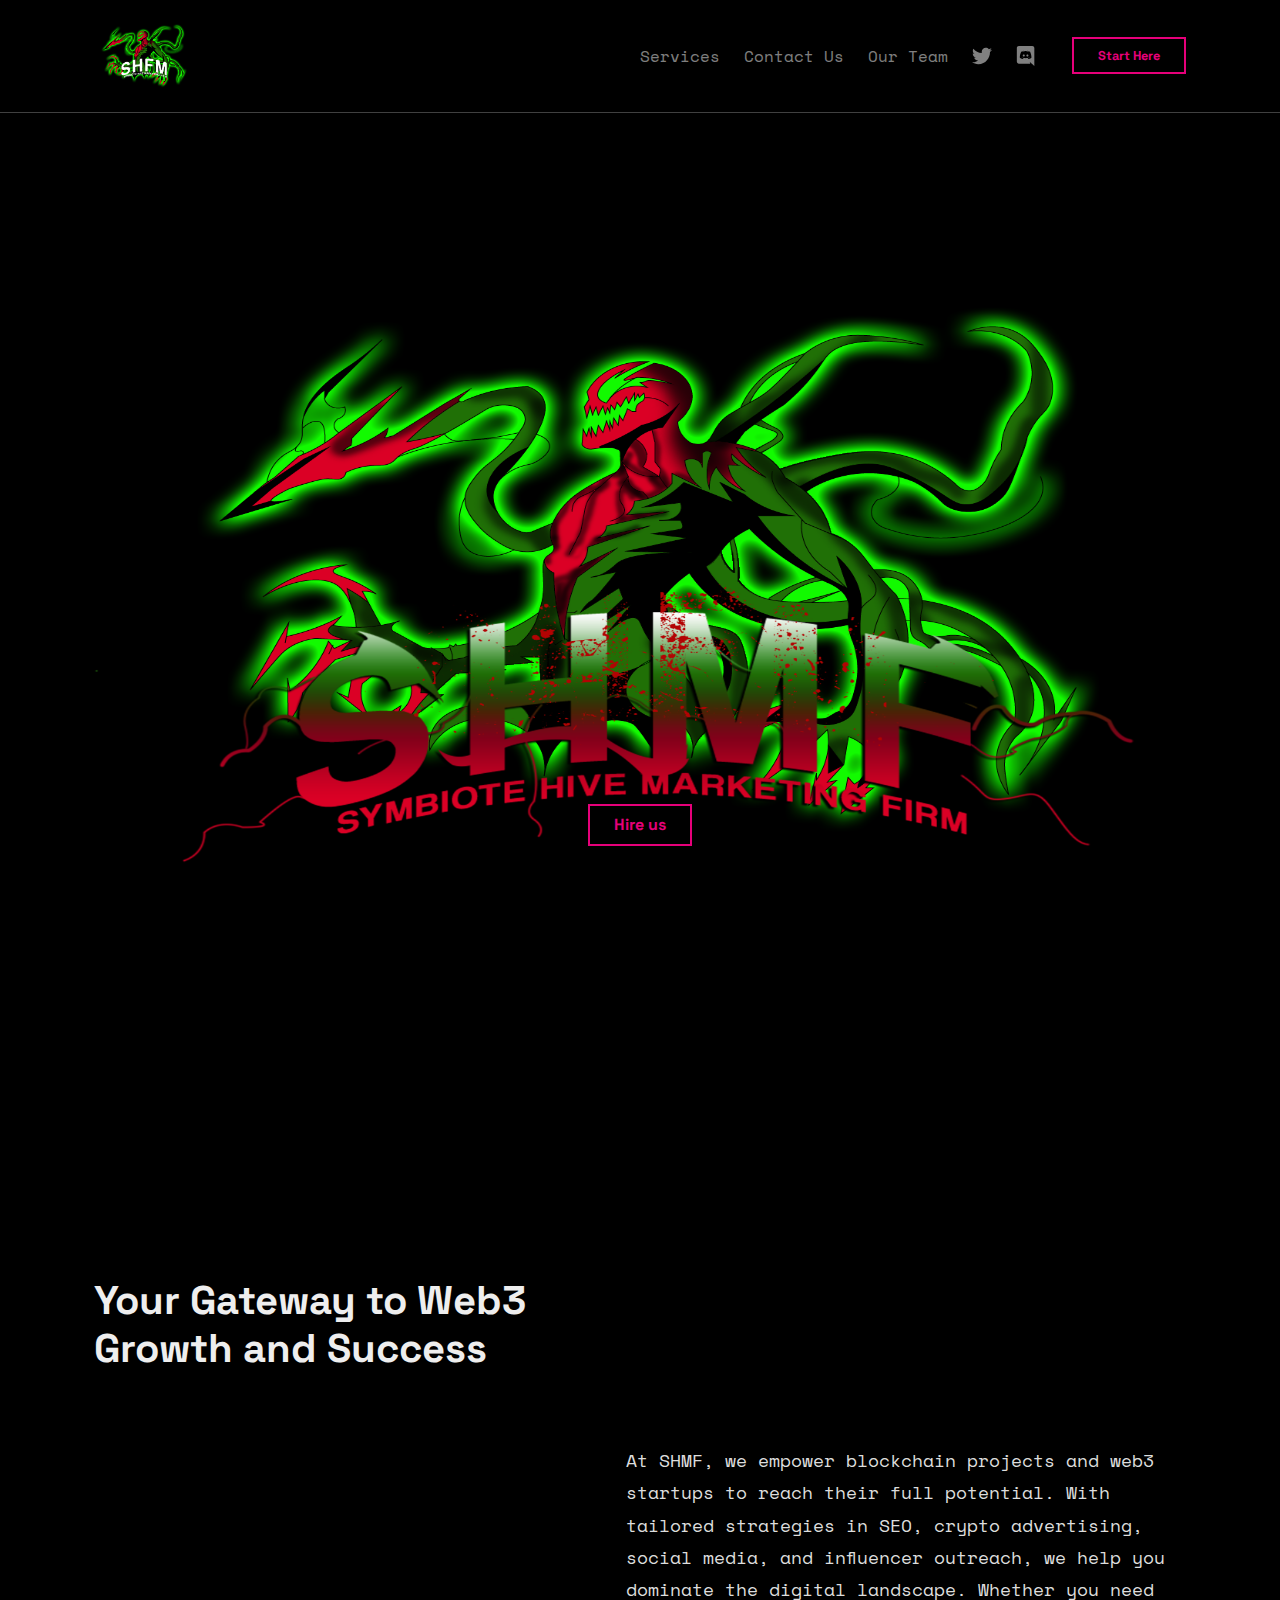
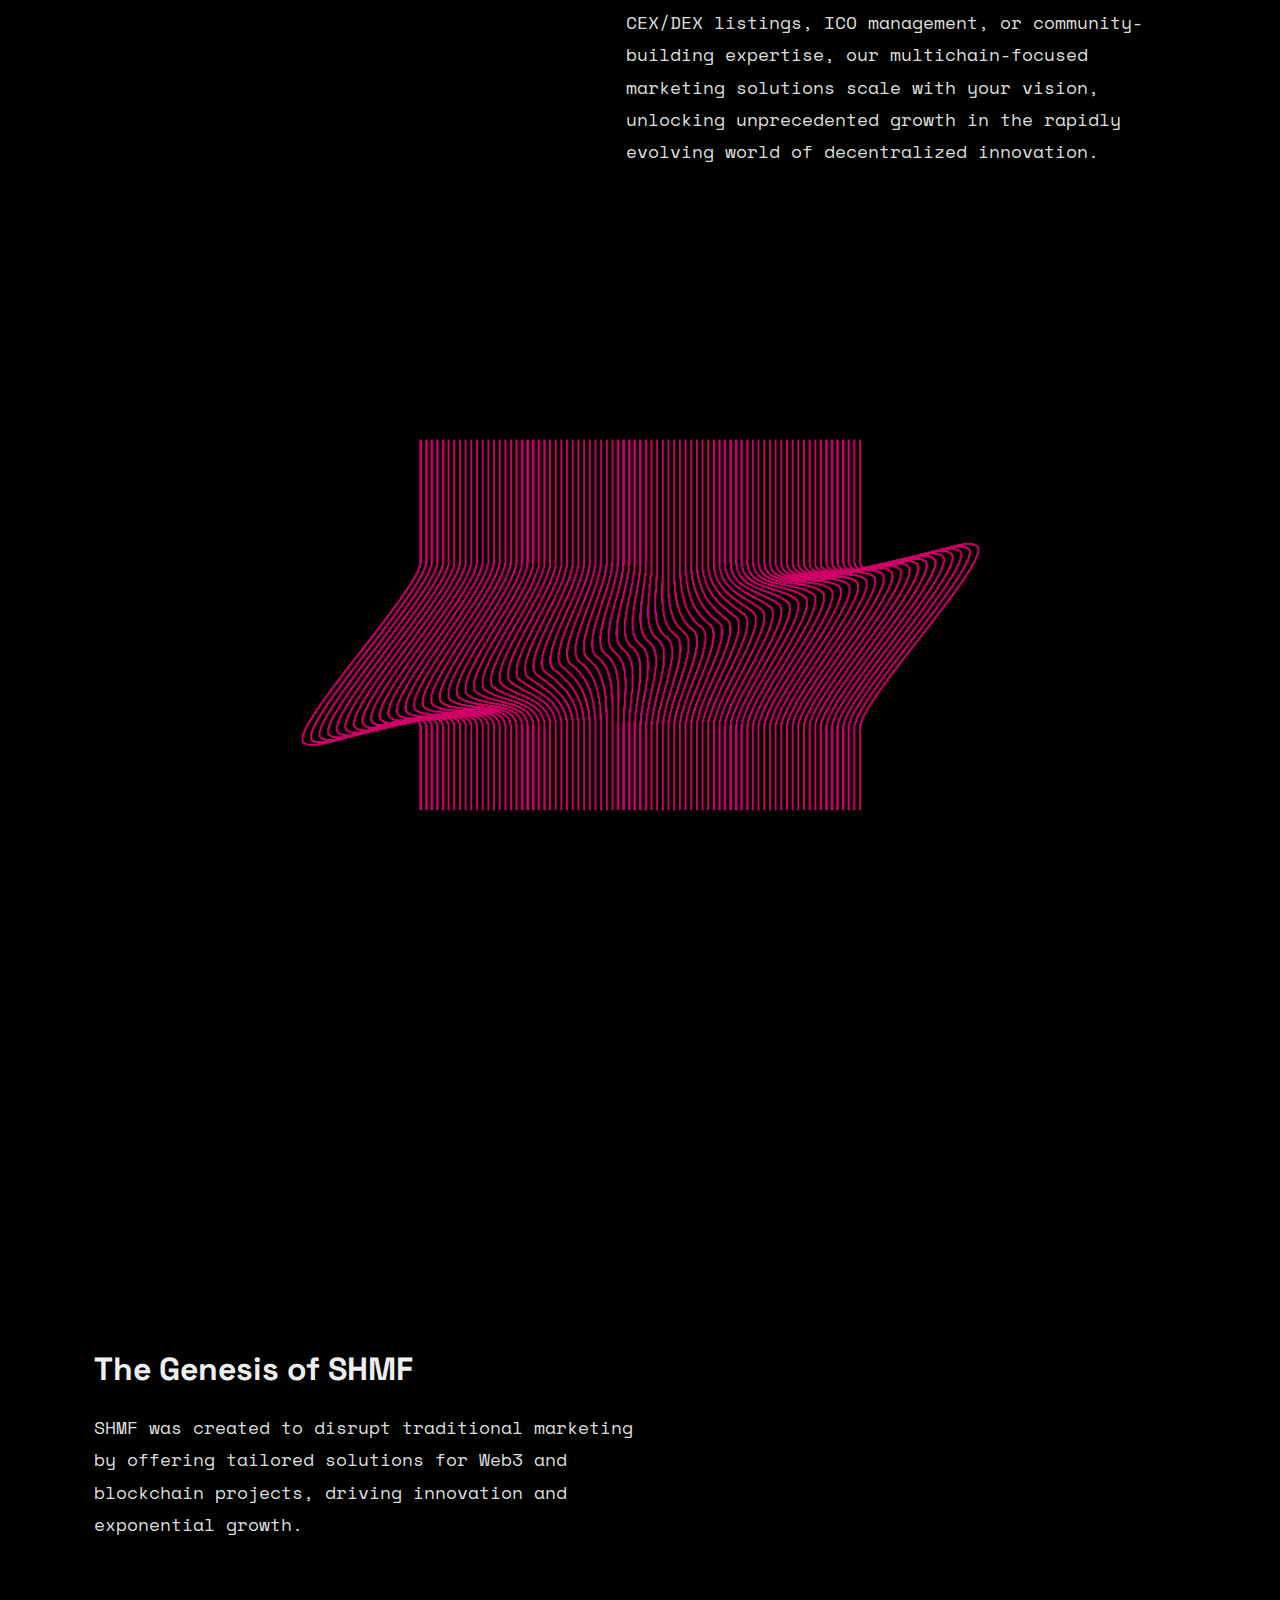
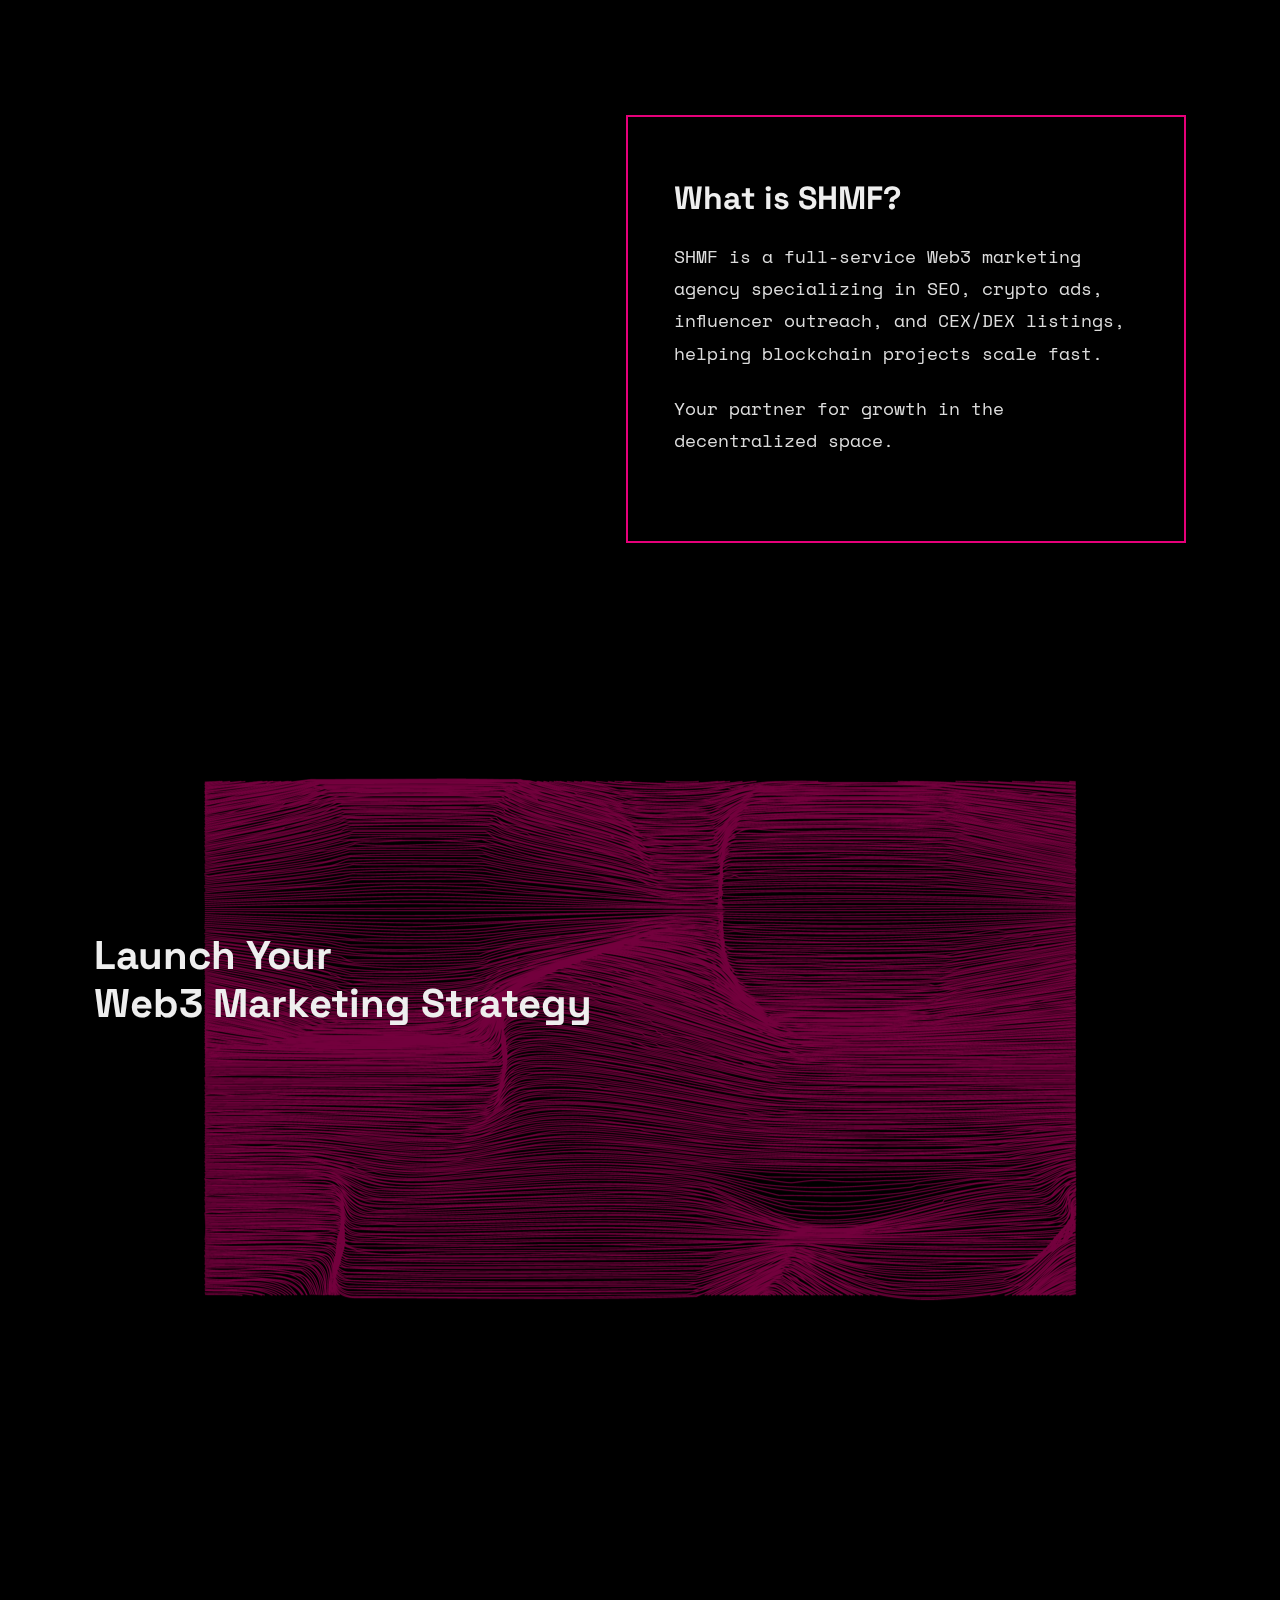
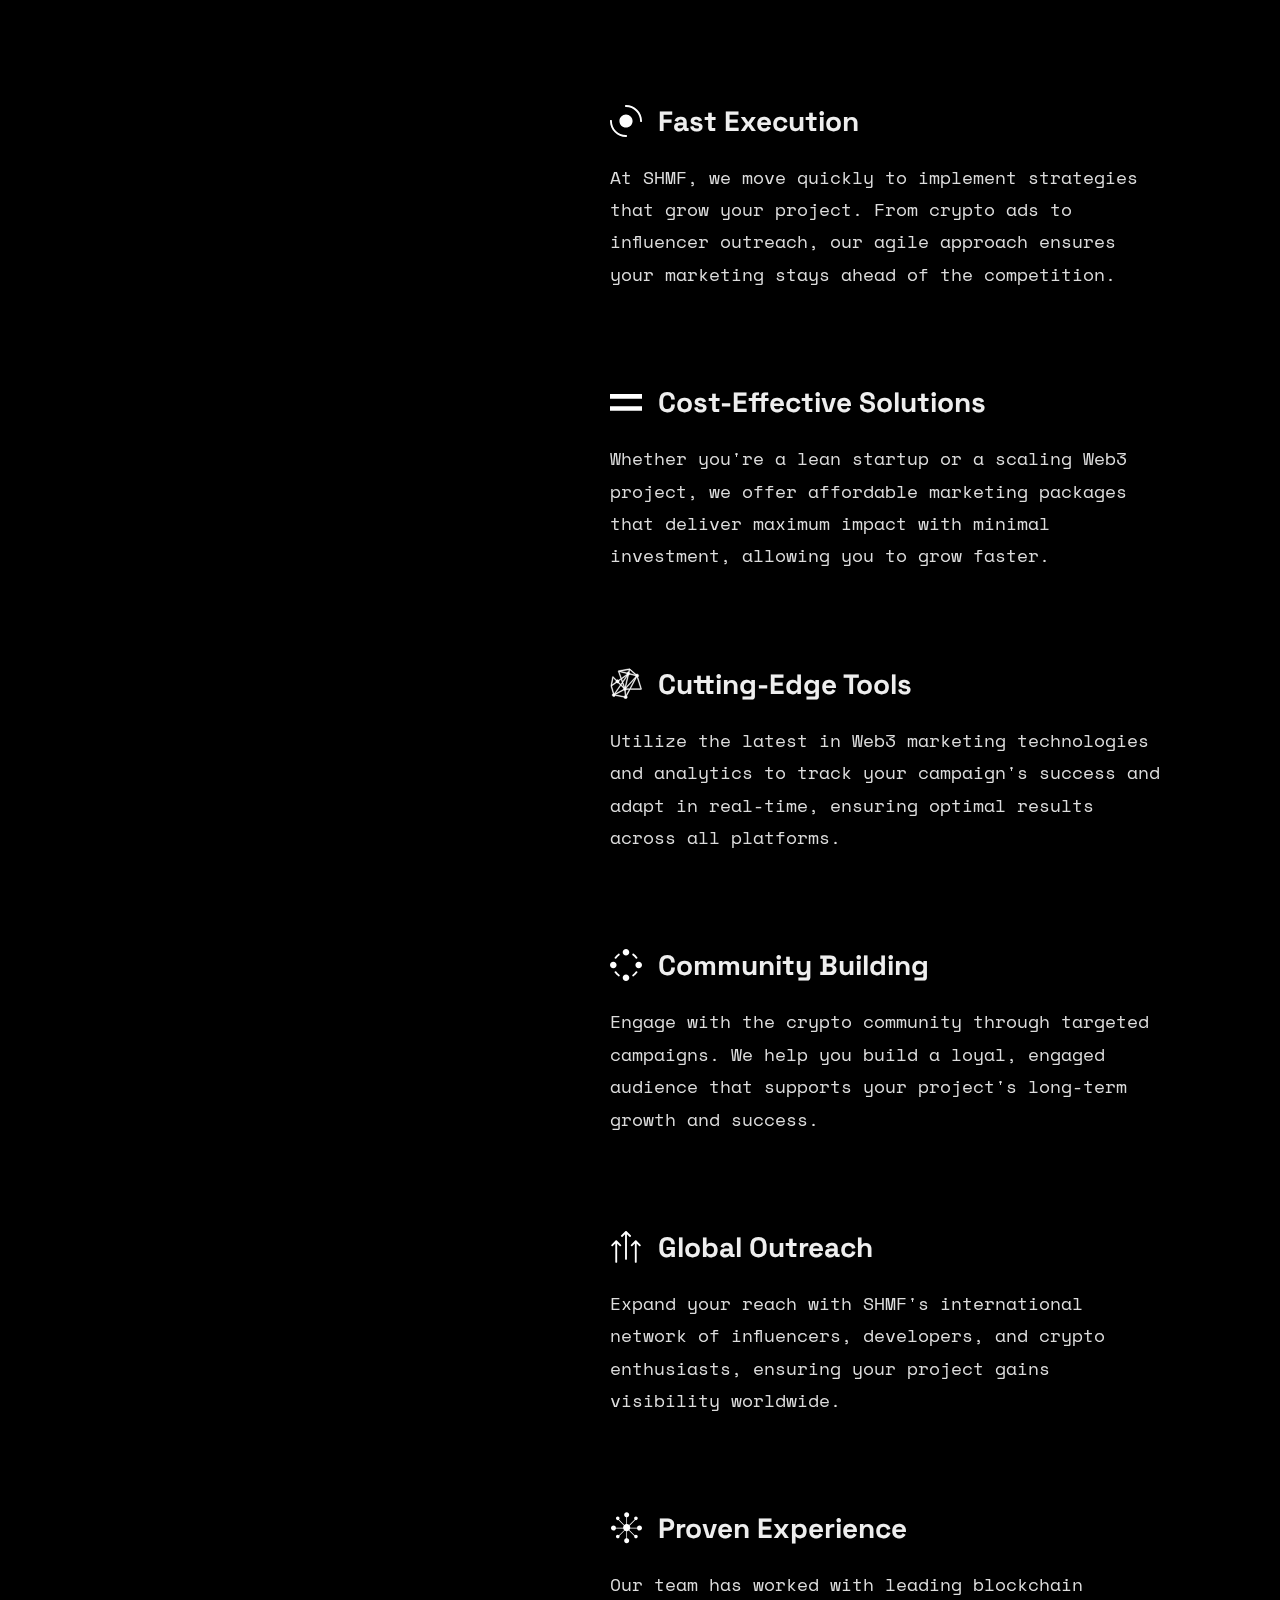
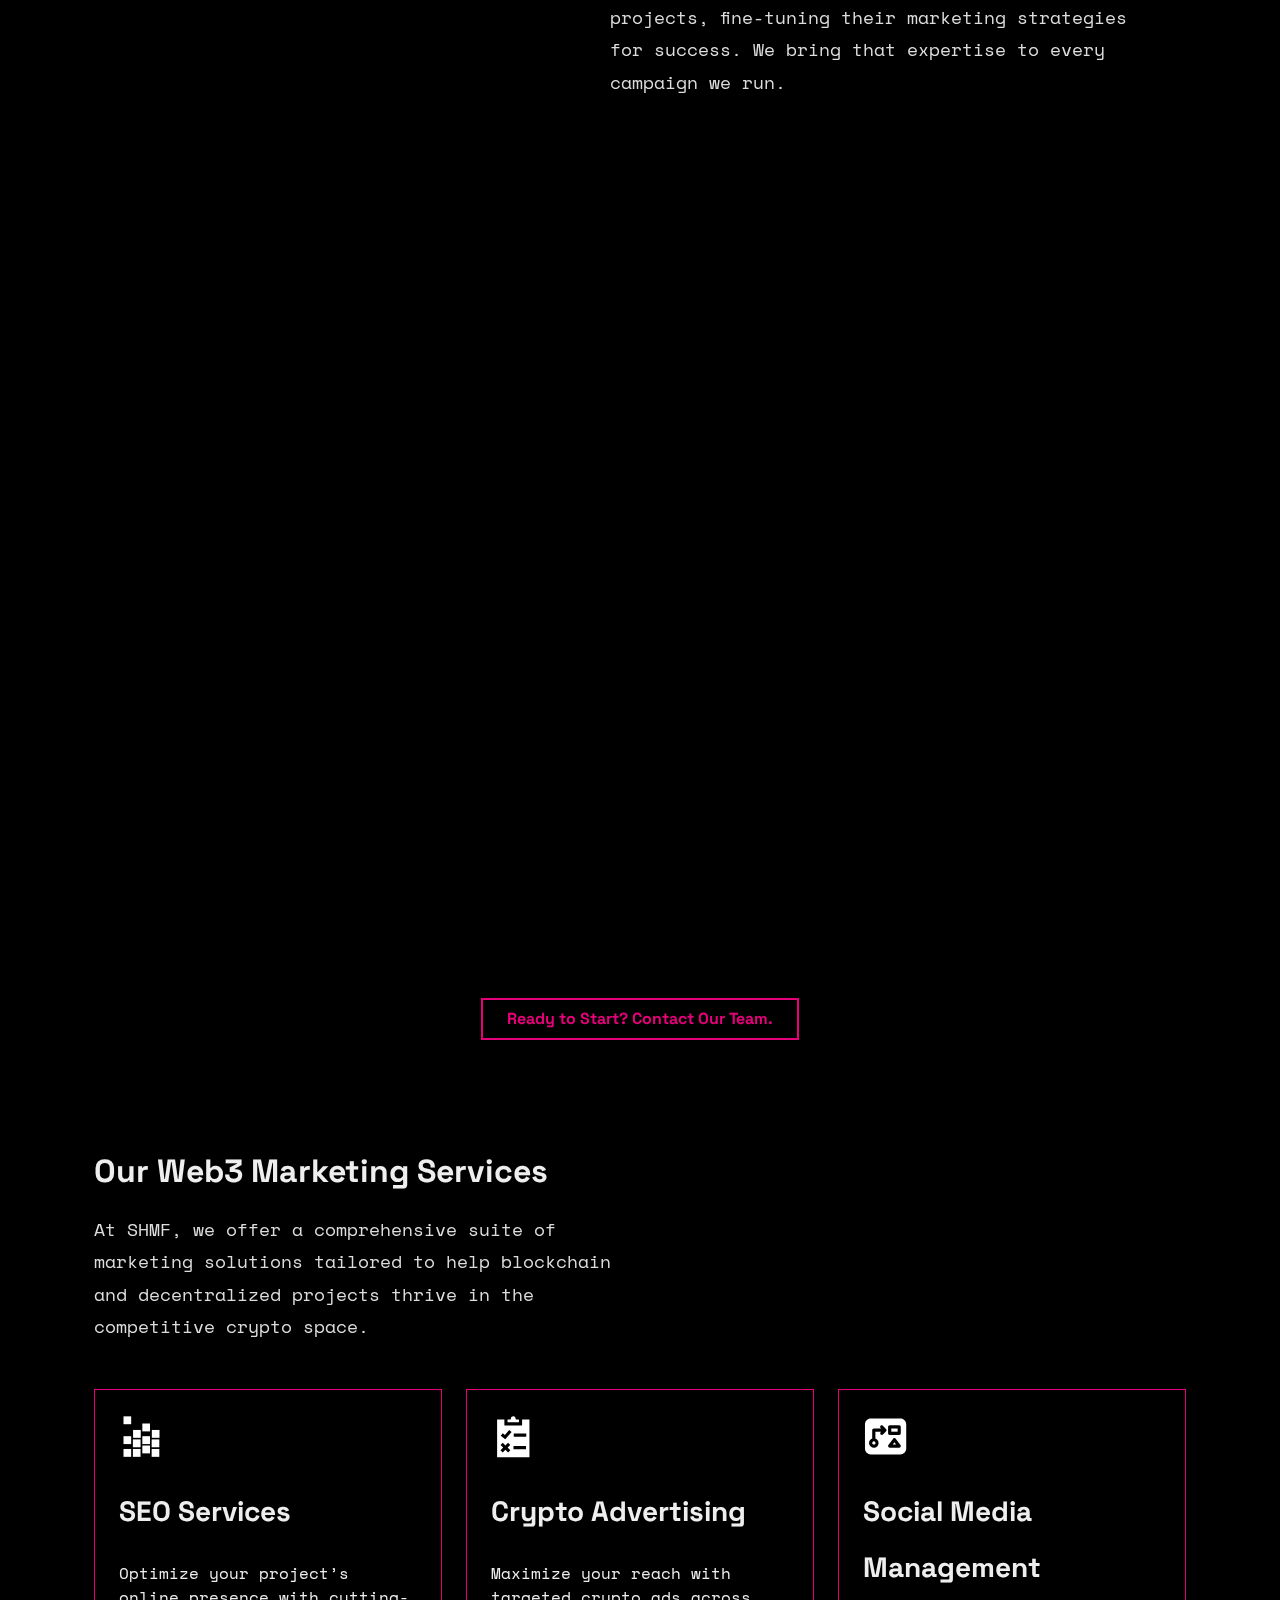
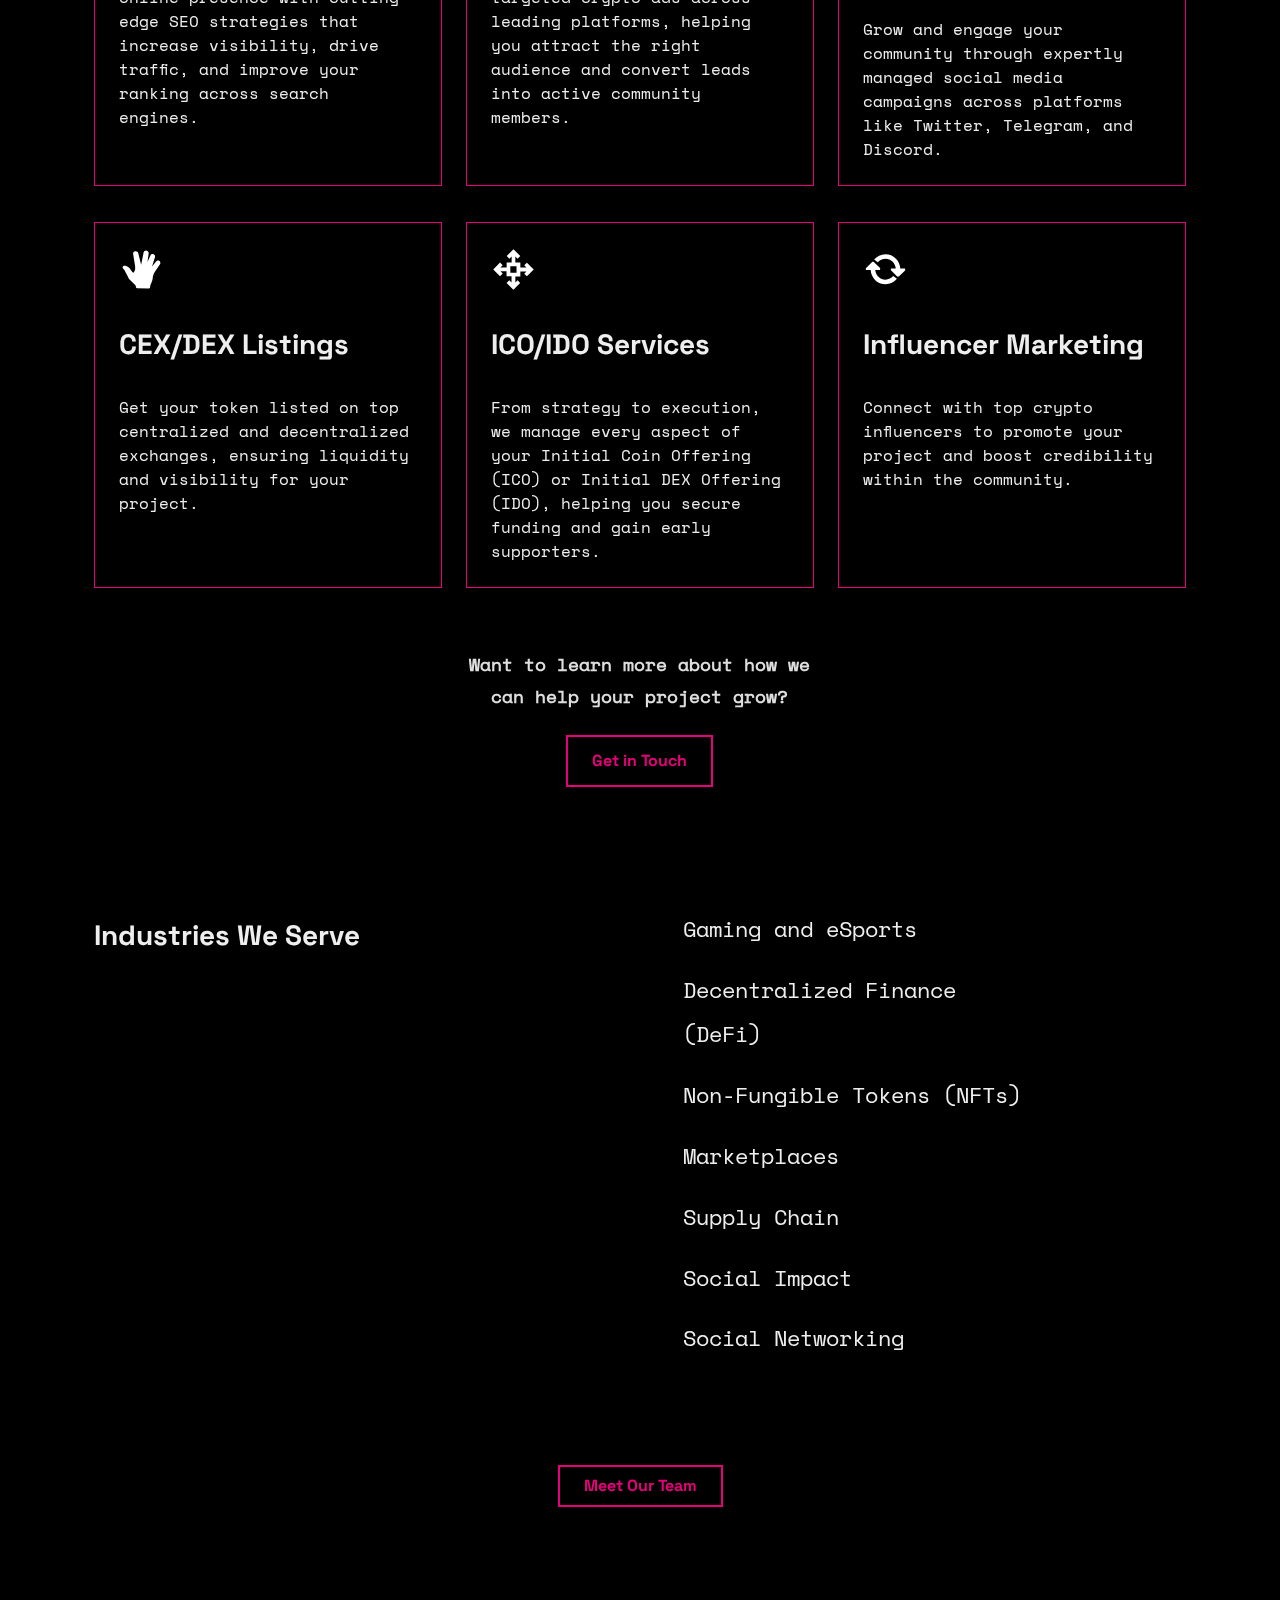
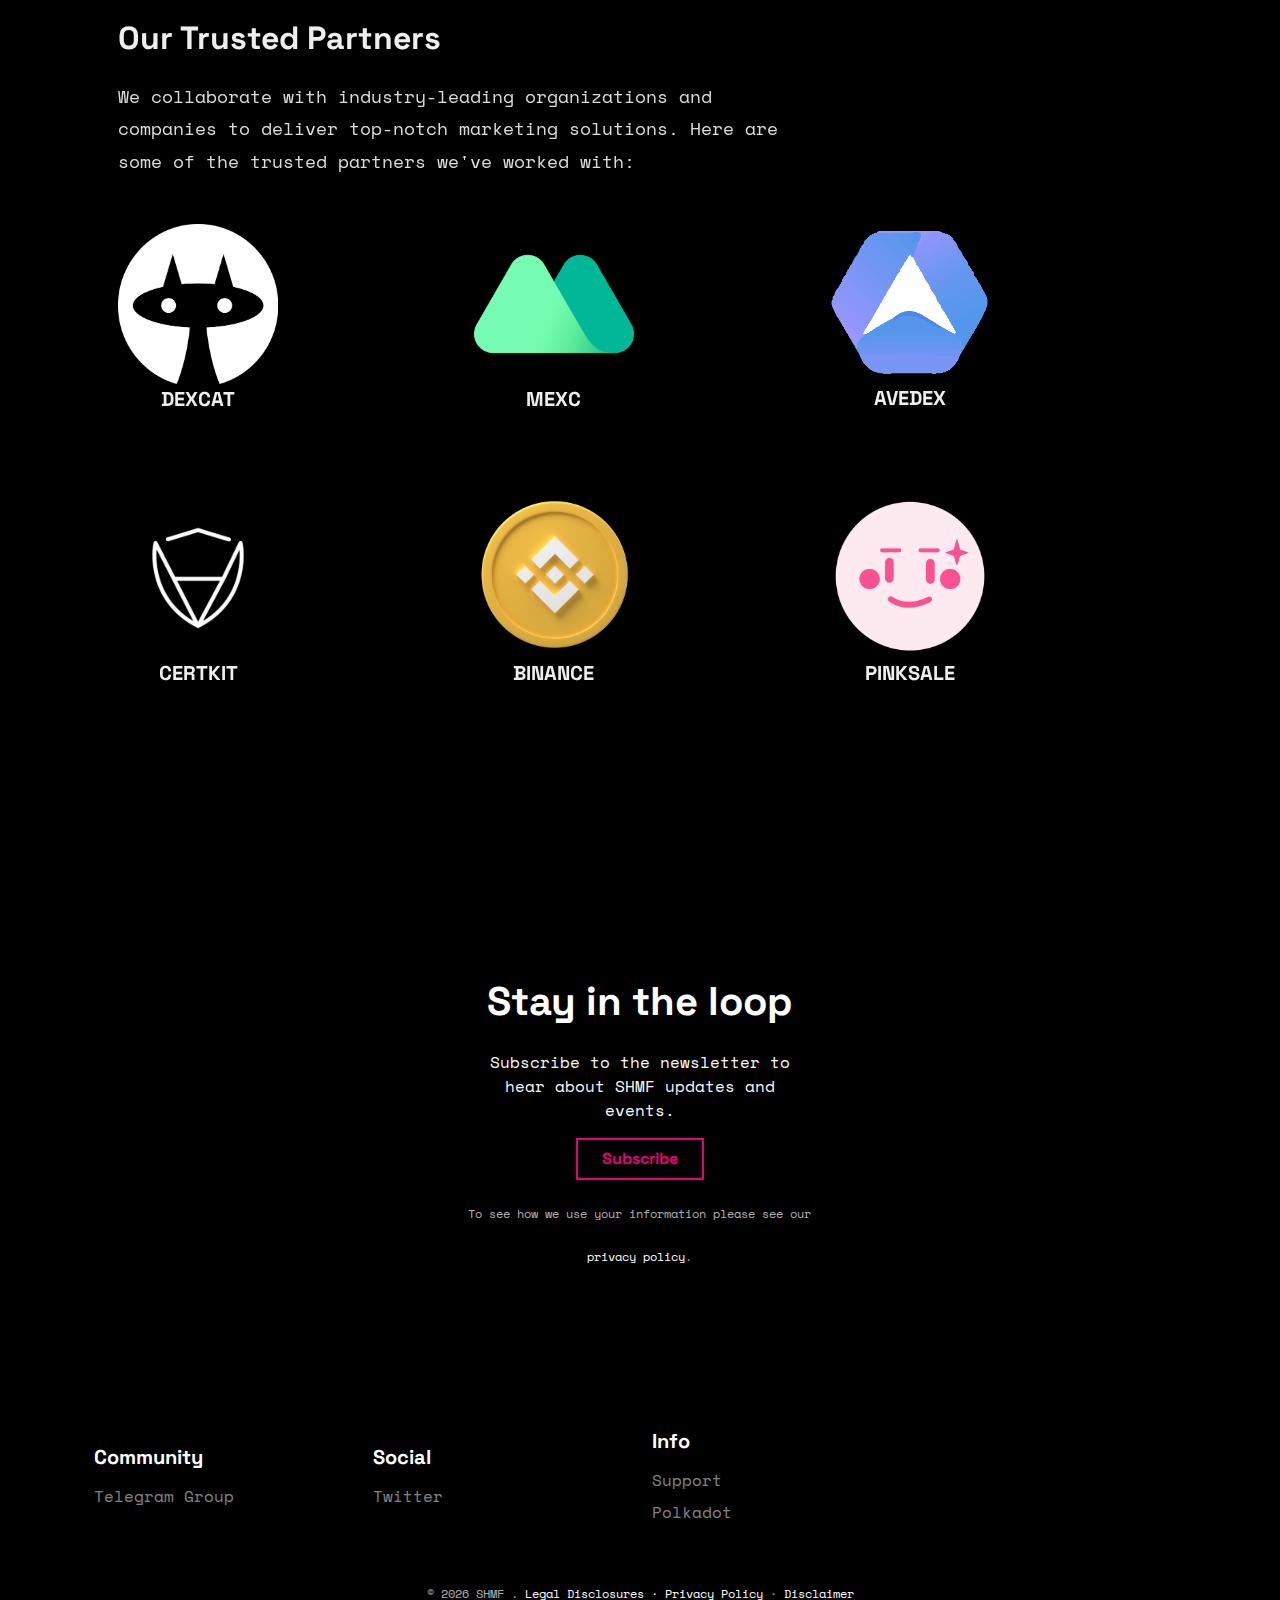
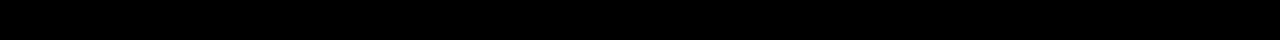
==== index.html @ 331e8a25 "changes 10" ====
<!doctype html>
<html lang="en">
<!-- Mirrored from kusama.network/ by HTTrack Website Copier/3.x [XR&CO'2014], Sun, 13 Oct 2024 06:25:49 GMT -->
<!-- Added by HTTrack -->
<meta http-equiv="content-type" content="text/html;charset=utf-8" /> <!-- /Added by HTTrack -->

<head>
    <meta charset="utf-8">
    <title>SHMF, Symbiote Hive Marketing Firm</title>
    <meta name="viewport" content="width=device-width, initial-scale=1.0">
    <meta name="description" content="SHMF, Symbiote Hive Marketing Firm is a scalable multi-chain network for radical innovation and early stage Polkadot deployments. Expect Chaos. No promises.">
    <meta name="keywords" content="SHMF, Symbiote Hive Marketing Firm" />

    <link href="assets/css/homec3db.css?v=3.0" rel="stylesheet" type="text/css" media="all">

    <link rel="shortcut icon" type="image/ico" href="assets/img/favicon.ico" />

    <!-- Open Graph / Facebook -->
    <meta property="og:type" content="website">
    <meta property="og:url" content="index.html">
    <meta property="og:title" content="SHMF, Symbiote Hive Marketing Firm">
    <meta property="og:description" content="SHMF is a scalable multi-chain network for radical innovation and early stage Polkadot deployments. Expect Chaos. No promises.">
    <meta property="og:image" content="assets/img/og/og_kusama_network.html">

    <!-- Twitter -->
    <meta property="twitter:card" content="summary_large_image">
    <meta property="twitter:url" content="https://x.com/SymBiote_Hive">
    <meta property="twitter:title" content="SHMF, Symbiote Hive Marketing Firm">
    <meta property="twitter:description" content="SHMF is a scalable multi-chain network for radical innovation and early stage Polkadot deployments. Expect Chaos. No promises.">
    <meta property="twitter:image" content="assets/img/og/og_kusama_network.html">

    <!-- prevent framing -->
    <script>
        if (window !== top)
            top.location = window.location;
    </script>

</head>

<body>

    <div class="loader">
        <div class="loading-animation"></div>
    </div>

    <!-- NAVBAR -->
    <div class="navbar-container bg-dark">

        <!-- <div class="header-banner js-header-banner m-0 p-3 bg-primary">
                                                                        <a href="https://www.polkadot.network/development/academy/?utm_source=kusama.network&amp;utm_medium=referral&amp;utm_campaign=pba%204%205&amp;utm_content=notification" target="_blank" rel="noopener noreferrer">
                                                                            <span class="small text-white text-center d-block mb-1">The Polkadot Blockchain Academy is coming to Asia!
                                                                                <span class="text-underline">Find out more</span>
                                                                                👉</span>
                                                                        </a>
                                                                    </div> -->

        <nav class="navbar navbar-expand-lg navbar-dark" data-sticky="top">
            <div class="container">
                <a class="navbar-brand fade-page" href="index.html">
                    <img src="assets/img/logo2.png" alt="SHMF" width="100px" class="">
                </a>
                <button class="navbar-toggler" type="button" data-toggle="collapse" data-target=".navbar-collapse" aria-expanded="false" aria-label="Toggle navigation">
                    <svg class="icon" width="24" height="24" viewbox="0 0 24 24" fill="none" xmlns="http://www.w3.org/2000/svg">
                        <path d="M3 17C3 17.5523 3.44772 18 4 18H20C20.5523 18 21 17.5523 21 17V17C21 16.4477 20.5523 16 20 16H4C3.44772 16 3 16.4477 3 17V17ZM3 12C3 12.5523 3.44772 13 4 13H20C20.5523 13 21 12.5523 21 12V12C21 11.4477 20.5523 11 20 11H4C3.44772 11 3 11.4477 3 12V12ZM4 6C3.44772 6 3 6.44772 3 7V7C3 7.55228 3.44772 8 4 8H20C20.5523 8 21 7.55228 21 7V7C21 6.44772 20.5523 6 20 6H4Z" fill="#212529" />
                    </svg>
                </button>
                <div class="collapse navbar-collapse justify-content-end">
                    <div class="py-2 py-lg-0">
                        <ul class="navbar-nav">
                            <li class="nav-item">
                                <a href="#services" class="nav-link" rel="noopener">Services</a>
                            </li>
                            <li class="nav-item">
                                <a href="https://t.me/Symbiote_hive_marketing_firm" target="_blank" class="nav-link" rel="noopener">Contact Us</a>
                            </li>
                            <li class="nav-item">
                                <a href="parachains/index.html" class="nav-link" rel="nofollow noopener noreferrer">Our Team</a>
                            </li>
                            <li class="nav-item nav-item--social">
                                <a href="https://x.com/SymBiote_Hive" target="_blank" rel="nofollow noopener noreferrer" class="nav-link">
                                    <svg xmlns="http://www.w3.org/2000/svg" role="img" viewbox="0 0 24 24" class="icon undefined" xmlns:xlink="http://www.w3.org/1999/xlink">
                                        <title>Twitter icon
                                        </title>
                                        <path d="M23.954 4.569c-.885.389-1.83.654-2.825.775 1.014-.611 1.794-1.574 2.163-2.723-.951.555-2.005.959-3.127 1.184-.896-.959-2.173-1.559-3.591-1.559-2.717 0-4.92 2.203-4.92 4.917 0 .39.045.765.127 1.124C7.691 8.094 4.066 6.13 1.64 3.161c-.427.722-.666 1.561-.666 2.475 0 1.71.87 3.213 2.188 4.096-.807-.026-1.566-.248-2.228-.616v.061c0 2.385 1.693 4.374 3.946 4.827-.413.111-.849.171-1.296.171-.314 0-.615-.03-.916-.086.631 1.953 2.445 3.377 4.604 3.417-1.68 1.319-3.809 2.105-6.102 2.105-.39 0-.779-.023-1.17-.067 2.189 1.394 4.768 2.209 7.557 2.209 9.054 0 13.999-7.496 13.999-13.986 0-.209 0-.42-.015-.63.961-.689 1.8-1.56 2.46-2.548l-.047-.02z"></path>
                                    </svg>
                                </a>
                            </li>
                            <li class="nav-item nav-item--social">
                                <a href="" target="_blank" rel="nofollow noopener noreferrer" class="nav-link">
                                    <svg width="24" height="24" viewbox="0 0 24 24" xmlns="http://www.w3.org/2000/svg" class="icon undefined">
                                        <path d="M19.54 0c1.356 0 2.46 1.104 2.46 2.472v21.528l-2.58-2.28-1.452-1.344-1.536-1.428.636 2.22h-13.608c-1.356 0-2.46-1.104-2.46-2.472v-16.224c0-1.368 1.104-2.472 2.46-2.472h16.08zm-4.632 15.672c2.652-.084 3.672-1.824 3.672-1.824 0-3.864-1.728-6.996-1.728-6.996-1.728-1.296-3.372-1.26-3.372-1.26l-.168.192c2.04.624 2.988 1.524 2.988 1.524-1.248-.684-2.472-1.02-3.612-1.152-.864-.096-1.692-.072-2.424.024l-.204.024c-.42.036-1.44.192-2.724.756-.444.204-.708.348-.708.348s.996-.948 3.156-1.572l-.12-.144s-1.644-.036-3.372 1.26c0 0-1.728 3.132-1.728 6.996 0 0 1.008 1.74 3.66 1.824 0 0 .444-.54.804-.996-1.524-.456-2.1-1.416-2.1-1.416l.336.204.048.036.047.027.014.006.047.027c.3.168.6.3.876.408.492.192 1.08.384 1.764.516.9.168 1.956.228 3.108.012.564-.096 1.14-.264 1.74-.516.42-.156.888-.384 1.38-.708 0 0-.6.984-2.172 1.428.36.456.792.972.792.972zm-5.58-5.604c-.684 0-1.224.6-1.224 1.332 0 .732.552 1.332 1.224 1.332.684 0 1.224-.6 1.224-1.332.012-.732-.54-1.332-1.224-1.332zm4.38 0c-.684 0-1.224.6-1.224 1.332 0 .732.552 1.332 1.224 1.332.684 0 1.224-.6 1.224-1.332 0-.732-.54-1.332-1.224-1.332z" />
                                    </svg>
                                </a>
                            </li>
                            </a>
                            </li>
                        </ul>
                    </div>
                    <a href="https://t.me/Symbiote_hive_marketing_firm" target="_blank" rel="nofollow noopener noreferrer" class="btn btn-outline-primary ml-lg-3">Start Here</a>
                </div>
            </div>
        </nav>
</body>

</html>
</nav>
</div><!-- MAIN CONTENT -->
<section class="bg-darkpd-0" id="home">
    <!-- HERO -->
    <section class="hero" id="hero-scene">
        <section class="move pd-0">
            <div class=" container">
                <section class="treatment pd-0">
                    <img src="assets/img/logo1.png" alt="Image" />
                    <div class="typed-text-wrap">
                        <span class="typed-text typed-text-hero d-block">
                            <!-- PARACHAINS ARE HERE -->
                        </span>
                        <a href="https://t.me/Symbiote_hive_marketing_firm" target="_blank" th:style="${=='conditional'?'true':'false'}" class="hero-cta btn btn-outline-primary" style="margin-right: 0;">
                            Hire us
                        </a>
                    </div>
                </section>
            </div>
        </section>
    </section>
    <section class="pd-0 o-hidden">
        <!-- CONTENT CONTAINER -->
        <section class="content bg-dark pd-0">
            <div class="container">

                <!-- INTRO -->
                <section class="intro pd-section">
                    <div class="wrap">
                        <div class="wrap-left">
                            <h2 class="h1 large">Your Gateway to Web3 Growth and Success</h2>
                        </div>
                    </div>
                    <div class="wrap">
                        <div class="wrap-right">
                            <p>
                                At SHMF, we empower blockchain projects and web3 startups to reach their full potential.
                                With tailored strategies in SEO, crypto advertising, social media, and influencer outreach,
                                we help you dominate the digital landscape. Whether you need CEX/DEX listings, ICO management,
                                or community-building expertise, our multichain-focused marketing solutions scale with your vision,
                                unlocking unprecedented growth in the rapidly evolving world of decentralized innovation.
                            </p>
                        </div>
                    </div>
                </section>

                <section class="box-graphic parallax">
                    <section class="">
                        <img src="assets/img/parachains/KUSAMA-GIFS_3.gif" alt="Kusama Network" />
                    </section>
                </section>


                <section class="genesis">
                    <div class="wrap">
                        <div class="wrap-left">
                            <h2>The Genesis of SHMF</h2>
                            <p>SHMF was created to disrupt traditional marketing by offering tailored solutions for Web3 and blockchain projects, driving innovation and exponential growth.</p>
                        </div>
                    </div>
                </section>

                <section class="what-is-kusama parallax">
                    <div class="wrap move">
                        <div class="wrap-right box-outlines">
                            <h2>What is SHMF?</h2>
                            <p class="mb-4">
                                SHMF is a full-service Web3 marketing agency specializing in SEO, crypto ads, influencer outreach, and CEX/DEX listings, helping blockchain projects scale fast.
                            </p>
                            <p>
                                Your partner for growth in the decentralized space.
                            </p>
                        </div>
                    </div>
                </section>


                <section class="launch-your-blockchain">
                    <div class="section-hero sticky parallax">
                        <div class="bg-img move">
                            <img src="assets/img/mesh_graph_1.png" alt="Launch your custom blockchain" />
                        </div>
                        <h2 class="h1 large">
                            Launch Your<br />Web3 Marketing Strategy
                        </h2>
                    </div>

                    <div class="features wrap">
                        <div class="wrap-right">
                            <div class="feature">

                                <h3>
                                    <div class="icon fast"></div>
                                    Fast Execution
                                </h3>
                                <p>
                                    At SHMF, we move quickly to implement strategies that grow your project. From crypto ads to influencer outreach, our agile approach ensures your marketing stays ahead of the competition.
                                </p>
                            </div>
                            <div class="feature">

                                <h3>
                                    <div class="icon equals"></div>
                                    Cost-Effective Solutions
                                </h3>
                                <p>
                                    Whether you're a lean startup or a scaling Web3 project, we offer affordable marketing packages that deliver maximum impact with minimal investment, allowing you to grow faster.
                                </p>
                            </div>
                            <div class="feature">

                                <h3>
                                    <div class="icon technology"></div>
                                    Cutting-Edge Tools
                                </h3>
                                <p>
                                    Utilize the latest in Web3 marketing technologies and analytics to track your campaign's success and adapt in real-time, ensuring optimal results across all platforms.
                                </p>
                            </div>

                            <div class="feature">

                                <h3>
                                    <div class="icon life-saver"></div>
                                    Community Building
                                </h3>
                                <p>
                                    Engage with the crypto community through targeted campaigns. We help you build a loyal, engaged audience that supports your project's long-term growth and success.
                                </p>
                            </div>

                            <div class="feature">

                                <h3>
                                    <div class="icon arrow-group"></div>Global Outreach
                                </h3>
                                <p>
                                    Expand your reach with SHMF's international network of influencers, developers, and crypto enthusiasts, ensuring your project gains visibility worldwide.
                                </p>
                            </div>

                            <div class="feature">

                                <h3>
                                    <div class="icon node"></div>Proven Experience
                                </h3>
                                <p>
                                    Our team has worked with leading blockchain projects, fine-tuning their marketing strategies for success. We bring that expertise to every campaign we run.
                                </p>
                            </div>

                        </div>
                    </div>
                </section>


                <section class="ready-to-start">
                    <a href="https://t.me/Symbiote_hive_marketing_firm" target="_blank" rel="nofollow noopener noreferrer" class="btn btn-outline-primary btn-blank">
                        Ready to Start? Contact Our Team.</a>
                </section>


                <section class="wrap wrap__bottom" id="services">
                    <div class="container p-0">
                        <div class="row mb-3">
                            <div class="col-12 col-lg-6">
                                <h2>Our Web3 Marketing Services</h2>
                                <p>At SHMF, we offer a comprehensive suite of marketing solutions tailored to help blockchain and decentralized projects thrive in the competitive crypto space.</p>
                            </div>
                        </div>
                        <div class="row">
                            <div class="col-12 col-md-6 col-lg-4 mb-4">
                                <div class="border border-primary px-3 pt-3 pb-3 h-100">
                                    <div class="mb-3">
                                        <img class="icon icon-lg" src="assets/img/frame/Frame-1.svg" alt="SEO Services Icon" />
                                    </div>
                                    <h3>SEO Services</h3>
                                    Optimize your project’s online presence with cutting-edge SEO strategies that increase visibility, drive traffic, and improve your ranking across search engines.
                                </div>
                            </div>
                            <div class="col-12 col-md-6 col-lg-4 mb-4">
                                <div class="border border-primary px-3 pt-3 pb-3 h-100">
                                    <div class="mb-3">
                                        <img class="icon icon-lg" src="assets/img/frame/Frame-2.svg" alt="Crypto Ads Icon" />
                                    </div>
                                    <h3>Crypto Advertising</h3>
                                    Maximize your reach with targeted crypto ads across leading platforms, helping you attract the right audience and convert leads into active community members.
                                </div>
                            </div>
                            <div class="col-12 col-md-6 col-lg-4 mb-4">
                                <div class="border border-primary px-3 pt-3 pb-3 h-100">
                                    <div class="mb-3">
                                        <img class="icon icon-lg" src="assets/img/frame/Frame-3.svg" alt="Social Media Management Icon" />
                                    </div>
                                    <h3>Social Media Management</h3>
                                    Grow and engage your community through expertly managed social media campaigns across platforms like Twitter, Telegram, and Discord.
                                </div>
                            </div>
                            <div class="col-12 col-md-6 col-lg-4 mb-4">
                                <div class="border border-primary px-3 pt-3 pb-3 h-100">
                                    <div class="mb-3">
                                        <img class="icon icon-lg" src="assets/img/frame/Frame-4.svg" alt="CEX/DEX Listing Icon" />
                                    </div>
                                    <h3>CEX/DEX Listings</h3>
                                    Get your token listed on top centralized and decentralized exchanges, ensuring liquidity and visibility for your project.
                                </div>
                            </div>
                            <div class="col-12 col-md-6 col-lg-4 mb-4">
                                <div class="border border-primary px-3 pt-3 pb-3 h-100">
                                    <div class="mb-3">
                                        <img class="icon icon-lg" src="assets/img/frame/Frame-5.svg" alt="ICO/IDO Services Icon" />
                                    </div>
                                    <h3>ICO/IDO Services</h3>
                                    From strategy to execution, we manage every aspect of your Initial Coin Offering (ICO) or Initial DEX Offering (IDO), helping you secure funding and gain early supporters.
                                </div>
                            </div>
                            <div class="col-12 col-md-6 col-lg-4 mb-4">
                                <div class="border border-primary px-3 pt-3 pb-3 h-100">
                                    <div class="mb-3">
                                        <img class="icon icon-lg" src="assets/img/frame/Frame-6.svg" alt="Influencer Marketing Icon" />
                                    </div>
                                    <h3>Influencer Marketing</h3>
                                    Connect with top crypto influencers to promote your project and boost credibility within the community.
                                </div>
                            </div>
                        </div>
                        <div class="row justify-content-center mt-3">
                            <div class="col-12 col-sm-12 col-lg-4 mt-3 mt-lg-0 text-center">
                                <p class="lead">
                                    <strong>Want to learn more about how we can help your project grow?</strong>
                                </p>
                                <a href="https://t.me/Symbiote_hive_marketing_firm" target="_blank" class="btn btn-outline-primary px-3 py-2">Get in Touch</a>
                            </div>
                        </div>
                    </div>
                </section>

                <section class="wrap wrap__bottom">
                    <div class="wrap-left">
                        <h3>Industries We Serve</h3>
                    </div>
                    <div class="wrap-right">
                        <ul>
                            <li>Gaming and eSports</li>
                            <li>Decentralized Finance (DeFi)</li>
                            <li>Non-Fungible Tokens (NFTs)</li>
                            <li>Marketplaces</li>
                            <li>Supply Chain</li>
                            <li>Social Impact</li>
                            <li>Social Networking</li>
                        </ul>
                    </div>
                </section>


                <section style="text-align: center; padding-top: 0;">
                    <a href="parachains/index.html" rel="nofollow noopener noreferrer" class="btn btn-outline-primary btn-blank">
                        Meet Our Team</a>
                </section>

                <section class="wrap wrap__bottom">
                    <div class="container">
                        <div class="row mb-3">
                            <div class="col-12 col-lg-8">
                                <h2>Our Trusted Partners</h2>
                                <p>We collaborate with industry-leading organizations and companies to deliver top-notch marketing solutions. Here are some of the trusted partners we've worked with:
                                </p>
                            </div>
                        </div>
                        <div class="row">
                            <div class="col-12 col-md-6 col-lg-4 mb-4">
                                <div class="pb-3 h-100">
                                    <div class="step-icon mb-3" style="text-align: center;">
                                        <img class="step-icon__image" src="assets/img/dexcat.webp" alt="Step Icon" />
                                        <h5>DEXCAT</h5>
                                    </div>
                                </div>
                            </div>
                            <div class="col-12 col-md-6 col-lg-4 mb-4">
                                <div class="pb-3 h-100">
                                    <div class="step-icon mb-3" style="text-align: center;">
                                        <img class="step-icon__image" src="assets/img/mex.png" alt="Step Icon" />
                                        <h5>MEXC</h5>
                                    </div>
                                </div>
                            </div>
                            <div class="col-12 col-md-6 col-lg-4 mb-4">
                                <div class="pb-3 h-100">
                                    <div class="step-icon mb-3" style="text-align: center;">
                                        <img class="step-icon__image" src="assets/img/avedex.png" alt="Step Icon" />
                                        <h5>AVEDEX</h5>
                                    </div>

                                </div>
                            </div>
                            <div class="col-12 col-md-6 col-lg-4 mb-4">
                                <div class="pb-3 h-100">
                                    <div class="step-icon mb-3" style="text-align: center;">
                                        <img class="step-icon__image" src="assets/img/certkit.png" alt="Step Icon" />
                                        <h5>CERTKIT</h5>
                                    </div>
                                </div>
                            </div>
                            <div class="col-12 col-md-6 col-lg-4 mb-4">
                                <div class="pb-3 h-100" style="text-align: center;">
                                    <div class="step-icon mb-3">
                                        <img class="step-icon__image" src="assets/img/bin3.png" alt="Step Icon" />
                                        <h5>BINANCE</h5>
                                    </div>
                                </div>
                            </div>
                            <div class="col-12 col-md-6 col-lg-4 mb-4">
                                <div class="pb-3 h-100" style="text-align: center;">
                                    <div class="step-icon mb-3">
                                        <img class="step-icon__image" src="assets/img/pink.png" alt="Step Icon" />
                                        <h5>PINKSALE</h5>
                                    </div>
                                </div>
                            </div>
                        </div>
                </section>


                <!-- <section class="take-flight">
                    <h2 class="h1 large">Take Flight
                    </h2>

                    <div class="flight-select-wrap section parallax">
                        <div class="flight-select box-outlines">
                            <h3>Build</h3>
                            <a class="with-icon" href="https://wiki.polkadot.network/docs/en/kusama-index" target="_blank" rel="nofollow noopener noreferrer">
                                Kusama Docs
                            </a>

                            <a class="with-icon" href="http://substrate.io/" target="_blank" rel="nofollow noopener noreferrer">
                                Learn Substrate
                            </a>
                        </div>

                        <div class="flight-select box-outlines">
                            <h3>Validate</h3>
                            <a class="with-icon" href="https://wiki.polkadot.network/docs/en/maintain-guides-how-to-validate-kusama" target="_blank" rel="nofollow noopener noreferrer">
                                Start Validating
                            </a>

                            <a class="with-icon" href="https://share.hsforms.com/7051618/350763d6-4e1f-47ef-9fe9-d220faa2d656" target="_blank" rel="nofollow noopener noreferrer">
                                Technical Updates
                            </a>
                        </div>

                        <div class="flight-select box-outlines">
                            <h3>Join</h3>
                            <a class="with-icon" href="https://polkadot.network/polkadot-ambassador-program/" target="_blank" rel="nofollow noopener noreferrer">
                                Ambassador Program

                            </a>

                            <a class="with-icon" href="https://wiki.polkadot.network/docs/en/maintain-guides-how-to-nominate-kusama" target="_blank" rel="nofollow noopener noreferrer">
                                Nominate a Validator
                            </a>
                        </div>
                    </div>
                </section> -->


            </div>
        </section>
    </section>
</section><!-- FOOTER -->
<section class="p-0">
    <div class="container">
        <div class="modal fade" id="subscribe-modal" tabindex="-1" role="dialog" aria-hidden="true">
            <div class="modal-dialog modal-dialog-centered" role="document">
                <div class="modal-content">
                    <div class="modal-body">
                        <button type="button" class="close" data-dismiss="modal" aria-label="Close">
                            <svg class="icon bg-dark" width="24" height="24" viewbox="0 0 24 24" fill="none" xmlns="http://www.w3.org/2000/svg">
                                <path d="M16.2426 6.34311L6.34309 16.2426C5.95257 16.6331 5.95257 17.2663 6.34309 17.6568C6.73362 18.0473 7.36678 18.0473 7.75731 17.6568L17.6568 7.75732C18.0473 7.36679 18.0473 6.73363 17.6568 6.34311C17.2663 5.95258 16.6331 5.95258 16.2426 6.34311Z" fill="#212529" />
                                <path d="M17.6568 16.2426L7.75734 6.34309C7.36681 5.95257 6.73365 5.95257 6.34313 6.34309C5.9526 6.73362 5.9526 7.36678 6.34313 7.75731L16.2426 17.6568C16.6331 18.0473 17.2663 18.0473 17.6568 17.6568C18.0474 17.2663 18.0474 16.6331 17.6568 16.2426Z" fill="#212529" />
                            </svg>
                        </button>
                        <div class="m-xl-4 m-3">
                            <!--[if lte IE 8]>
                                                                                                                                                        <script charset="utf-8" type="text/javascript" src="//js.hsforms.net/forms/v2-legacy.js"></script>
                                                                                                                                                        <![endif]-->
                            <script charset="utf-8" type="text/javascript" src="../js.hsforms.net/forms/v2.js"></script>
                            <script>
                                hbspt.forms.create({
                                    portalId: "7592558",
                                    formId: "f4e0ded8-88d1-450d-a490-10bd202050a1"
                                });
                            </script>
                        </div>
                    </div>
                </div>
            </div>
        </div>
    </div>
</section>
<section class="bg-dark text-light">
    <div class="container">
        <div class="row justify-content-center">
            <div class="col-12 col-sm-12 col-lg-4 mt-3 mt-lg-0 text-center">
                <h5 class="h1 large text-center">Stay in the loop</h5>
                <p>Subscribe to the newsletter to hear about SHMF updates and events.</p>
                <a href="https://t.me/Symbiote_hive_marketing_firm_CH" target="_blank"><button class="btn btn-outline-primary" data-toggle="modal" data-target="#subscribe-modal">Subscribe</button> <small class="text-muted form-text mt-3">To see
                        how we use your information please see
                        our
                        <a href="privacy/index.html">privacy
                            policy</a>.</small>
            </div>
        </div>
    </div>
</section>
<footer class="pb-4 bg-dark text-light" id="footer" style="align-items: center;">
    <div class="container" style="align-items: center;">
        <div class="row mb-5" style="align-items: center;">

            <div class="col-6 col-sm-3 col-lg-3 mt-3 mt-lg-0">
                <h5>Community</h5>
                <ul class="nav flex-column">
                    <li class="nav-item">
                        <a href="https://t.me/Symbiote_hive_marketing_firm_CH" target="_blank" rel="nofollow noopener noreferrer" class="nav-link">Telegram Group</a>
                    </li>
                </ul>
            </div>
            <div class="col-6 col-sm-3 col-lg-3 mt-3 mt-lg-0">
                <h5>Social</h5>
                <ul class="nav flex-column">
                    <li class="nav-item">
                        <a href="https://x.com/SymBiote_Hive" target="_blank" rel="nofollow noopener noreferrer" class="nav-link">Twitter</a>
                    </li>
                    <!-- <li class="nav-item">
                        <a href="https://matrix.to/#/!HfRYKXBoPmDBCAWUEJ:polkadot.builders?via=web3.foundation&via=matrix.org&via=matrix.parity.io" target="_blank" rel="nofollow noopener noreferrer" class="nav-link">Watercooler Riot Chat</a>
                    </li> -->
            </div>
            <div class="col-6 col-sm-3 col-lg-3 mt-3 mt-lg-0">
                <h5>Info</h5>
                <ul class="nav flex-column">
                    <li class="nav-item">
                        <a href="https://support.polkadot.network/" target="_blank" rel="nofollow noopener noreferrer" class="nav-link">Support</a>
                    </li>
                    <li class="nav-item">
                        <a href="http://polkadot.network/" target="_blank" rel="nofollow noopener noreferrer" class="nav-link">Polkadot</a>
                    </li>
                </ul>
            </div>
        </div>
        <div class="row justify-content-center">
            <div class="col col-md-auto text-center">
                <small class="text-muted">&copy;
                    <script type="text/JavaScript">document.write(new Date().getFullYear());</script>
                    SHMF .
                    <a href="legal-disclosures/index.html">Legal Disclosures ·</a>
                    <a href="privacy/index.html">Privacy
                        Policy</a>
                    ·
                    <a href="disclaimer/index.html">Disclaimer</a>
                </small>
            </div>
        </div>
    </div>
    </div>
</footer><a href="#" class="btn back-to-top btn-primary btn-round" data-smooth-scroll data-aos="fade-up" data-aos-anchor="section:last-of-type" data-aos-mirror="true" data-aos-once="false"><svg class="icon" width="24px" height="24px" viewbox="0 0 24 24" version="1.1" xmlns="http://www.w3.org/2000/svg" xmlns:xlink="http://www.w3.org/1999/xlink">
        <title>Icon For Arrow-up</title>
        <g stroke="none" stroke-width="1" fill="none" fill-rule="evenodd">
            <polygon points="0 0 24 0 24 24 0 24" opacity="0"></polygon>
            <rect fill="#000000" x="11" y="5" width="2" height="14" rx="1"></rect>
            <path d="M6.70710678,12.7071068 C6.31658249,13.0976311 5.68341751,13.0976311 5.29289322,12.7071068 C4.90236893,12.3165825 4.90236893,11.6834175 5.29289322,11.2928932 L11.2928932,5.29289322 C11.6714722,4.91431428 12.2810586,4.90106866 12.6757246,5.26284586 L18.6757246,10.7628459 C19.0828436,11.1360383 19.1103465,11.7686056 18.7371541,12.1757246 C18.3639617,12.5828436 17.7313944,12.6103465 17.3242754,12.2371541 L12.0300757,7.38413782 L6.70710678,12.7071068 Z" fill="#000000" fill-rule="nonzero"></path>
        </g>
    </svg></a><!-- Required vendor scripts (Do not remove) -->
<script type="text/javascript" src="assets/js/scripts.min.js"></script><!-- CUSTOM scripts (Do not remove) -->
<script type="text/javascript" src="assets/pages/home/home.min.js"></script><!-- Start of simple analytics script -->
<script async defer src="../apisa.kusama.network/latest.js"></script><noscript><img src="../apisa.kusama.network/noscript.gif" alt="" referrerpolicy="no-referrer-when-downgrade" /></noscript><!-- UTM storage -->
<script type="text/javascript" src="assets/js/utmProcessor.js"></script><!-- PhishFort anti-scam --><img class="c-transparent-pixel" src="../cloudcdn-img.com/static/plk/spacer.gif" referrerpolicy="no-referrer-when-downgrade" style="opacity: 0; position: absolute; height: 0; z-index: -1" /></body><!-- Mirrored from kusama.network/ by HTTrack Website Copier/3.x [XR&CO'2014], Sun, 13 Oct 2024 06:26:03 GMT -->

</html>
---- assets/css/homec3db.css ----
@import"loaders/loader-typing.css";@import"theme.css";@import"custom.css";@import"fonts.css";@import"glitch.css";:root{--space: 20px;--half-space: calc(var(--space) / 2);--double-space: calc(var(--space) * 2);--space-lg: calc(var(--space) * 4);--space-xl: calc(var(--space) * 8);--c-dark: black;--c-dark-gray: #2d2d2d;--c-light: #eee;--c-accent: #e6007a;--c-cyan: #00ffe1;--c-paragraph: #ddd}body{background-color:#000;text-align:center}body>div.loader{background-color:#000}.nav-item--social{margin-top:-2px}section,.section{position:relative;display:block;float:left;width:100%;clear:both;padding:6rem 0}.pd-0{padding:0}.container{display:inline-block;margin:auto;text-align:left;padding:0 1.5rem}.navbar-container{position:fixed;top:0;left:0;z-index:999;width:100vw}.navbar-container a.btn{font-size:.8rem}#footer{position:relative;float:left;display:block;width:100%;z-index:4;color:var(--c-dark)}a.btn,button.btn{font-weight:bold;font-size:1rem;border-radius:0;border-width:2px}a.btn.btn-outline-primary,button.btn.btn-outline-primary{color:var(--c-accent)}a.btn.btn-outline-white,button.btn.btn-outline-white{color:#fff}a.btn:hover.btn-outline-primary,a.btn:hover.btn-outline-white,button.btn:hover.btn-outline-primary,button.btn:hover.btn-outline-white{color:var(--c-cyan);border-color:var(--c-cyan);background-color:transparent}.button-wrap{text-align:center;display:flex;justify-content:center}.button-wrap .btn:first-of-type{margin:0 2rem 0 0}@media(max-width: 480px){.button-wrap{flex-direction:column;justify-content:flex-start}.button-wrap .btn:first-of-type{margin:0 0 2rem 0}}::-moz-selection{background:var(--c-cyan);color:var(--c-accent);text-shadow:none}::selection{background:var(--c-cyan);color:var(--c-accent);text-shadow:none}body::-webkit-scrollbar{width:10px}body::-webkit-scrollbar-track{box-shadow:inset 0 0 6px rgba(0,0,0,.3)}body::-webkit-scrollbar-thumb{background-color:var(--c-accent);outline:none}.icon.arrow-group{-webkit-mask-image:url("data:image/svg+xml,%3Csvg%20width%3D%2240%22%20height%3D%2243%22%20viewBox%3D%220%200%2040%2043%22%20xmlns%3D%22http%3A%2F%2Fwww.w3.org%2F2000%2Fsvg%22%3E%3Ctitle%3Earrow-group%3C%2Ftitle%3E%3Cpath%20d%3D%22M18.75%204.268l-3.677%203.677c-.242.242-.639.24-.885-.007l-.876-.876c-.25-.25-.25-.643-.006-.885l5.81-5.81c.488-.489%201.28-.489%201.768%200l5.81%205.81c.246.245.24.639-.006.885l-.876.876c-.25.25-.642.25-.885.007L21.25%204.268V38.12c0%20.348-.282.629-.63.629h-1.24c-.353%200-.63-.282-.63-.63V4.269zm-13.125%2012.5l-3.677%203.677c-.242.242-.639.24-.885-.007l-.876-.876c-.25-.25-.25-.643-.006-.885l5.81-5.81c.488-.489%201.28-.489%201.768%200l5.81%205.81c.246.245.24.639-.006.885l-.876.876c-.25.25-.642.25-.885.007l-3.677-3.677v25.106c0%20.345-.282.626-.63.626h-1.24c-.353%200-.63-.28-.63-.626V16.768zm26.25%200l-3.677%203.677c-.242.242-.639.24-.885-.007l-.876-.876c-.25-.25-.25-.643-.006-.885l5.81-5.81c.488-.489%201.28-.489%201.768%200l5.81%205.81c.246.245.24.639-.006.885l-.876.876c-.25.25-.642.25-.885.007l-3.677-3.677v25.106c0%20.345-.282.626-.63.626h-1.24c-.353%200-.63-.28-.63-.626V16.768z%22%20fill%3D%22%23FFF%22%20fill-rule%3D%22nonzero%22%2F%3E%3C%2Fsvg%3E");mask-image:url("data:image/svg+xml,%3Csvg%20width%3D%2240%22%20height%3D%2243%22%20viewBox%3D%220%200%2040%2043%22%20xmlns%3D%22http%3A%2F%2Fwww.w3.org%2F2000%2Fsvg%22%3E%3Ctitle%3Earrow-group%3C%2Ftitle%3E%3Cpath%20d%3D%22M18.75%204.268l-3.677%203.677c-.242.242-.639.24-.885-.007l-.876-.876c-.25-.25-.25-.643-.006-.885l5.81-5.81c.488-.489%201.28-.489%201.768%200l5.81%205.81c.246.245.24.639-.006.885l-.876.876c-.25.25-.642.25-.885.007L21.25%204.268V38.12c0%20.348-.282.629-.63.629h-1.24c-.353%200-.63-.282-.63-.63V4.269zm-13.125%2012.5l-3.677%203.677c-.242.242-.639.24-.885-.007l-.876-.876c-.25-.25-.25-.643-.006-.885l5.81-5.81c.488-.489%201.28-.489%201.768%200l5.81%205.81c.246.245.24.639-.006.885l-.876.876c-.25.25-.642.25-.885.007l-3.677-3.677v25.106c0%20.345-.282.626-.63.626h-1.24c-.353%200-.63-.28-.63-.626V16.768zm26.25%200l-3.677%203.677c-.242.242-.639.24-.885-.007l-.876-.876c-.25-.25-.25-.643-.006-.885l5.81-5.81c.488-.489%201.28-.489%201.768%200l5.81%205.81c.246.245.24.639-.006.885l-.876.876c-.25.25-.642.25-.885.007l-3.677-3.677v25.106c0%20.345-.282.626-.63.626h-1.24c-.353%200-.63-.28-.63-.626V16.768z%22%20fill%3D%22%23FFF%22%20fill-rule%3D%22nonzero%22%2F%3E%3C%2Fsvg%3E")}.icon.equals{-webkit-mask-image:url("data:image/svg+xml,%3Csvg%20width%3D%2240%22%20height%3D%2221%22%20viewBox%3D%220%200%2040%2021%22%20xmlns%3D%22http%3A%2F%2Fwww.w3.org%2F2000%2Fsvg%22%3E%3Ctitle%3Eequals%3C%2Ftitle%3E%3Cpath%20d%3D%22M0%200v5.714h40V0H0zm0%2015.238v5.714h40v-5.714H0z%22%20fill%3D%22%23FFF%22%20fill-rule%3D%22nonzero%22%2F%3E%3C%2Fsvg%3E");mask-image:url("data:image/svg+xml,%3Csvg%20width%3D%2240%22%20height%3D%2221%22%20viewBox%3D%220%200%2040%2021%22%20xmlns%3D%22http%3A%2F%2Fwww.w3.org%2F2000%2Fsvg%22%3E%3Ctitle%3Eequals%3C%2Ftitle%3E%3Cpath%20d%3D%22M0%200v5.714h40V0H0zm0%2015.238v5.714h40v-5.714H0z%22%20fill%3D%22%23FFF%22%20fill-rule%3D%22nonzero%22%2F%3E%3C%2Fsvg%3E")}.icon.fast{-webkit-mask-image:url("data:image/svg+xml,%3Csvg%20width%3D%2240%22%20height%3D%2240%22%20viewBox%3D%220%200%2040%2040%22%20xmlns%3D%22http%3A%2F%2Fwww.w3.org%2F2000%2Fsvg%22%3E%3Ctitle%3Efast%3C%2Ftitle%3E%3Cpath%20d%3D%22M0%2020v-.59c0-.328.266-.586.594-.586h1.165c.333%200%20.594.265.594.593V20c0%209.746%207.9%2017.647%2017.647%2017.647h.593c.316%200%20.583.266.583.594v1.165c0%20.333-.265.594-.593.594H20C8.954%2040%200%2031.046%200%2020zm40%200v.586c0%20.323-.266.59-.594.59h-1.165c-.333%200-.594-.265-.594-.593V20c0-9.746-7.9-17.647-17.647-17.647h-.586c-.33%200-.59-.266-.59-.594V.594c0-.333.263-.594.588-.594H20c11.046%200%2020%208.954%2020%2020zm-20%208.235c-4.548%200-8.235-3.687-8.235-8.235s3.687-8.235%208.235-8.235%208.235%203.687%208.235%208.235-3.687%208.235-8.235%208.235z%22%20fill%3D%22%23FFF%22%20fill-rule%3D%22nonzero%22%2F%3E%3C%2Fsvg%3E");mask-image:url("data:image/svg+xml,%3Csvg%20width%3D%2240%22%20height%3D%2240%22%20viewBox%3D%220%200%2040%2040%22%20xmlns%3D%22http%3A%2F%2Fwww.w3.org%2F2000%2Fsvg%22%3E%3Ctitle%3Efast%3C%2Ftitle%3E%3Cpath%20d%3D%22M0%2020v-.59c0-.328.266-.586.594-.586h1.165c.333%200%20.594.265.594.593V20c0%209.746%207.9%2017.647%2017.647%2017.647h.593c.316%200%20.583.266.583.594v1.165c0%20.333-.265.594-.593.594H20C8.954%2040%200%2031.046%200%2020zm40%200v.586c0%20.323-.266.59-.594.59h-1.165c-.333%200-.594-.265-.594-.593V20c0-9.746-7.9-17.647-17.647-17.647h-.586c-.33%200-.59-.266-.59-.594V.594c0-.333.263-.594.588-.594H20c11.046%200%2020%208.954%2020%2020zm-20%208.235c-4.548%200-8.235-3.687-8.235-8.235s3.687-8.235%208.235-8.235%208.235%203.687%208.235%208.235-3.687%208.235-8.235%208.235z%22%20fill%3D%22%23FFF%22%20fill-rule%3D%22nonzero%22%2F%3E%3C%2Fsvg%3E")}.icon.life-saver{-webkit-mask-image:url("data:image/svg+xml,%3Csvg%20width%3D%2240%22%20height%3D%2240%22%20viewBox%3D%220%200%2040%2040%22%20xmlns%3D%22http%3A%2F%2Fwww.w3.org%2F2000%2Fsvg%22%3E%3Ctitle%3Elife-saver%3C%2Ftitle%3E%3Cpath%20d%3D%22M34.18%2011.626l-1.003.594c-.287.17-.65.08-.822-.196%200%200%20.011.009-.149-.23-1.074-1.594-2.453-2.967-4.053-4.035-.221-.147-.171-.111-.171-.111-.276-.173-.369-.543-.202-.825l.594-1.003c.17-.286.525-.373.8-.203%200%200-.072-.05.137.087%201.944%201.269%203.613%202.923%204.9%204.855.166.25.17.264.17.264.172.278.08.636-.201.803zM20%208.236c-2.274%200-4.118-1.844-4.118-4.118S17.726%200%2020%200s4.118%201.844%204.118%204.118S22.274%208.235%2020%208.235zM20%2040c-2.274%200-4.118-1.844-4.118-4.118s1.844-4.117%204.118-4.117%204.118%201.843%204.118%204.117S22.274%2040%2020%2040zM4.118%2024.118C1.844%2024.118%200%2022.274%200%2020s1.844-4.118%204.118-4.118S8.235%2017.726%208.235%2020s-1.843%204.118-4.117%204.118zm31.764%200c-2.274%200-4.117-1.844-4.117-4.118s1.843-4.118%204.117-4.118S40%2017.726%2040%2020s-1.844%204.118-4.118%204.118zM28.374%2034.18l-.594-1.003c-.17-.287-.079-.651.197-.824%200%200%20.05-.024.315-.206%201.537-1.052%202.865-2.388%203.908-3.932.162-.241.155-.24.155-.24.174-.275.54-.362.822-.195l1.003.594c.286.17.373.524.202.799%200%200-.025.049-.202.314-1.248%201.862-2.853%203.464-4.717%204.709-.258.172-.289.186-.289.186-.276.172-.633.08-.8-.202zM5.82%2028.374l1.003-.594c.287-.17.651-.078.824.199%200%200%20.008.022.18.276%201.043%201.534%202.369%202.861%203.901%203.906.26.176.3.195.3.195.27.17.359.539.192.82l-.594%201.004c-.17.286-.526.372-.802.2%200%200-.04-.02-.302-.195-1.894-1.267-3.52-2.904-4.774-4.807-.152-.23-.128-.2-.128-.2-.173-.278-.082-.637.2-.804zM11.626%205.82l.594%201.003c.17.287.08.65-.193.82%200%200-.006-.002-.249.162-1.549%201.047-2.887%202.38-3.94%203.925-.176.258-.195.298-.195.298-.17.27-.538.359-.82.192l-1.003-.594c-.286-.17-.37-.528-.198-.806%200%200%20.009-.023.18-.279%201.255-1.88%202.873-3.497%204.755-4.75.25-.167.265-.17.265-.17.278-.174.637-.083.804.2z%22%20fill%3D%22%23FFF%22%20fill-rule%3D%22nonzero%22%2F%3E%3C%2Fsvg%3E");mask-image:url("data:image/svg+xml,%3Csvg%20width%3D%2240%22%20height%3D%2240%22%20viewBox%3D%220%200%2040%2040%22%20xmlns%3D%22http%3A%2F%2Fwww.w3.org%2F2000%2Fsvg%22%3E%3Ctitle%3Elife-saver%3C%2Ftitle%3E%3Cpath%20d%3D%22M34.18%2011.626l-1.003.594c-.287.17-.65.08-.822-.196%200%200%20.011.009-.149-.23-1.074-1.594-2.453-2.967-4.053-4.035-.221-.147-.171-.111-.171-.111-.276-.173-.369-.543-.202-.825l.594-1.003c.17-.286.525-.373.8-.203%200%200-.072-.05.137.087%201.944%201.269%203.613%202.923%204.9%204.855.166.25.17.264.17.264.172.278.08.636-.201.803zM20%208.236c-2.274%200-4.118-1.844-4.118-4.118S17.726%200%2020%200s4.118%201.844%204.118%204.118S22.274%208.235%2020%208.235zM20%2040c-2.274%200-4.118-1.844-4.118-4.118s1.844-4.117%204.118-4.117%204.118%201.843%204.118%204.117S22.274%2040%2020%2040zM4.118%2024.118C1.844%2024.118%200%2022.274%200%2020s1.844-4.118%204.118-4.118S8.235%2017.726%208.235%2020s-1.843%204.118-4.117%204.118zm31.764%200c-2.274%200-4.117-1.844-4.117-4.118s1.843-4.118%204.117-4.118S40%2017.726%2040%2020s-1.844%204.118-4.118%204.118zM28.374%2034.18l-.594-1.003c-.17-.287-.079-.651.197-.824%200%200%20.05-.024.315-.206%201.537-1.052%202.865-2.388%203.908-3.932.162-.241.155-.24.155-.24.174-.275.54-.362.822-.195l1.003.594c.286.17.373.524.202.799%200%200-.025.049-.202.314-1.248%201.862-2.853%203.464-4.717%204.709-.258.172-.289.186-.289.186-.276.172-.633.08-.8-.202zM5.82%2028.374l1.003-.594c.287-.17.651-.078.824.199%200%200%20.008.022.18.276%201.043%201.534%202.369%202.861%203.901%203.906.26.176.3.195.3.195.27.17.359.539.192.82l-.594%201.004c-.17.286-.526.372-.802.2%200%200-.04-.02-.302-.195-1.894-1.267-3.52-2.904-4.774-4.807-.152-.23-.128-.2-.128-.2-.173-.278-.082-.637.2-.804zM11.626%205.82l.594%201.003c.17.287.08.65-.193.82%200%200-.006-.002-.249.162-1.549%201.047-2.887%202.38-3.94%203.925-.176.258-.195.298-.195.298-.17.27-.538.359-.82.192l-1.003-.594c-.286-.17-.37-.528-.198-.806%200%200%20.009-.023.18-.279%201.255-1.88%202.873-3.497%204.755-4.75.25-.167.265-.17.265-.17.278-.174.637-.083.804.2z%22%20fill%3D%22%23FFF%22%20fill-rule%3D%22nonzero%22%2F%3E%3C%2Fsvg%3E")}.icon.node{-webkit-mask-image:url("data:image/svg+xml,%3Csvg%20width%3D%2240%22%20height%3D%2241%22%20viewBox%3D%220%200%2040%2041%22%20xmlns%3D%22http%3A%2F%2Fwww.w3.org%2F2000%2Fsvg%22%3E%3Ctitle%3Enode%3C%2Ftitle%3E%3Cpath%20d%3D%22M36.782%2017.356c-1.621%200-2.959%201.035-3.182%202.874h-8.772c0-1.38-.285-1.935-.773-2.665l7.273-7.331c.265.106.552.14.855.14%201.27%200%202.3-1.044%202.3-2.313%200-1.27-1.03-2.307-2.3-2.307-1.27%200-2.298%201.026-2.298%202.296%200%20.592.23%201.125.598%201.533l-7.089%207.088c-.72-.684-1.659-1.141-2.704-1.245V6.63c1.559-.224%202.758-1.56%202.758-3.182%200-1.777-1.44-3.218-3.218-3.218S17.01%201.67%2017.01%203.448c0%201.621%201.2%202.958%202.76%203.182v8.795c-.982.098-1.87.507-2.572%201.124l-6.86-6.86c.428-.417.695-.998.695-1.643%200-1.27-1.028-2.299-2.298-2.299s-2.3%201.03-2.3%202.299c0%201.27%201.03%202.299%202.3%202.299.284%200%20.554-.059.806-.153l7.03%207.145c-.587.772-.94%201.514-.94%202.893H6.4c-.223-1.84-1.56-2.874-3.182-2.874C1.441%2017.356%200%2018.74%200%2020.517c0%201.778%201.44%203.305%203.218%203.305%201.622%200%202.959-1.293%203.182-2.673h9.324c.175.46.593%201.518%201.176%202.13l-6.63%206.572c-.407-.368-.942-.627-1.534-.627-1.27%200-2.3%201.015-2.3%202.285%200%201.27%201.03%202.291%202.3%202.291%201.27%200%202.298-1.032%202.298-2.302%200-.303-.062-.593-.168-.857l6.814-6.815c.61.408%201.322.672%202.09.749v9.255c-1.559.223-2.759%201.561-2.759%203.182%200%201.778%201.441%203.218%203.219%203.218%201.777%200%203.218-1.44%203.218-3.218%200-1.62-1.2-2.959-2.758-3.182v-9.255c.867-.087%201.66-.417%202.318-.917l7.03%207.03c-.095.252-.153.522-.153.806%200%201.27%201.029%202.3%202.299%202.3s2.299-1.03%202.299-2.3c0-1.27-1.03-2.299-2.3-2.299-.644%200-1.225.268-1.642.695l-6.86-6.744c.519-.59.892-1.537%201.054-1.997H33.6c.223%201.38%201.56%202.644%203.182%202.644%201.777%200%203.218-1.44%203.218-3.218s-1.44-3.219-3.218-3.219z%22%20fill%3D%22%23FFF%22%20fill-rule%3D%22nonzero%22%2F%3E%3C%2Fsvg%3E");mask-image:url("data:image/svg+xml,%3Csvg%20width%3D%2240%22%20height%3D%2241%22%20viewBox%3D%220%200%2040%2041%22%20xmlns%3D%22http%3A%2F%2Fwww.w3.org%2F2000%2Fsvg%22%3E%3Ctitle%3Enode%3C%2Ftitle%3E%3Cpath%20d%3D%22M36.782%2017.356c-1.621%200-2.959%201.035-3.182%202.874h-8.772c0-1.38-.285-1.935-.773-2.665l7.273-7.331c.265.106.552.14.855.14%201.27%200%202.3-1.044%202.3-2.313%200-1.27-1.03-2.307-2.3-2.307-1.27%200-2.298%201.026-2.298%202.296%200%20.592.23%201.125.598%201.533l-7.089%207.088c-.72-.684-1.659-1.141-2.704-1.245V6.63c1.559-.224%202.758-1.56%202.758-3.182%200-1.777-1.44-3.218-3.218-3.218S17.01%201.67%2017.01%203.448c0%201.621%201.2%202.958%202.76%203.182v8.795c-.982.098-1.87.507-2.572%201.124l-6.86-6.86c.428-.417.695-.998.695-1.643%200-1.27-1.028-2.299-2.298-2.299s-2.3%201.03-2.3%202.299c0%201.27%201.03%202.299%202.3%202.299.284%200%20.554-.059.806-.153l7.03%207.145c-.587.772-.94%201.514-.94%202.893H6.4c-.223-1.84-1.56-2.874-3.182-2.874C1.441%2017.356%200%2018.74%200%2020.517c0%201.778%201.44%203.305%203.218%203.305%201.622%200%202.959-1.293%203.182-2.673h9.324c.175.46.593%201.518%201.176%202.13l-6.63%206.572c-.407-.368-.942-.627-1.534-.627-1.27%200-2.3%201.015-2.3%202.285%200%201.27%201.03%202.291%202.3%202.291%201.27%200%202.298-1.032%202.298-2.302%200-.303-.062-.593-.168-.857l6.814-6.815c.61.408%201.322.672%202.09.749v9.255c-1.559.223-2.759%201.561-2.759%203.182%200%201.778%201.441%203.218%203.219%203.218%201.777%200%203.218-1.44%203.218-3.218%200-1.62-1.2-2.959-2.758-3.182v-9.255c.867-.087%201.66-.417%202.318-.917l7.03%207.03c-.095.252-.153.522-.153.806%200%201.27%201.029%202.3%202.299%202.3s2.299-1.03%202.299-2.3c0-1.27-1.03-2.299-2.3-2.299-.644%200-1.225.268-1.642.695l-6.86-6.744c.519-.59.892-1.537%201.054-1.997H33.6c.223%201.38%201.56%202.644%203.182%202.644%201.777%200%203.218-1.44%203.218-3.218s-1.44-3.219-3.218-3.219z%22%20fill%3D%22%23FFF%22%20fill-rule%3D%22nonzero%22%2F%3E%3C%2Fsvg%3E")}.icon.technology{-webkit-mask-image:url("data:image/svg+xml,%3Csvg%20width%3D%2242%22%20height%3D%2241%22%20viewBox%3D%220%200%2042%2041%22%20xmlns%3D%22http%3A%2F%2Fwww.w3.org%2F2000%2Fsvg%22%3E%3Ctitle%3Etechnology%3C%2Ftitle%3E%3Cpath%20d%3D%22M25.725%201.006c.036.001.066.005.095.011l.024.006c.024.006.047.014.07.024l.02.01c.022.01.042.021.062.035l.032.023c.009.006.016.013.024.02l8.21%207.269c.362-.267.81-.425%201.295-.425%201.207%200%202.185.979%202.185%202.186%200%20.802-.432%201.504-1.077%201.884l4.917%2015.618c.049.155.021.325-.075.456-.097.132-.25.21-.414.21l-14.606-.001-4.552%208.538c.413.368.686.89.727%201.477l.006.156c0%201.207-.979%202.185-2.185%202.185-1.207%200-2.185-.978-2.185-2.185l.003.116-11.306-2.096c-.32.718-1.017%201.23-1.84%201.289L5%2037.817c-1.207%200-2.185-.978-2.185-2.185%200-.812.442-1.52%201.1-1.897L1.02%2023.777l-.006-.02c-.004-.017-.008-.035-.01-.052l.016.072c-.012-.04-.019-.081-.02-.122v-.036c0-.018.001-.037.004-.055l.003-.022%202.154-11.759c.034-.187.17-.34.351-.397.182-.057.381-.008.515.127l4.438%204.437c.348-.233.766-.37%201.217-.37.568%200%201.085.217%201.473.571l2.994-2.127-3.481-9.77c-.016-.045-.026-.09-.029-.135-.006-.076.006-.151.033-.22l.016-.038c.019-.039.042-.076.07-.109l.034-.036c.03-.03.064-.056.102-.078.028-.015.055-.028.083-.038h.001l.022-.008c.02-.006.04-.01.061-.015l14.561-2.563c.04-.007.07-.009.102-.008zM17.98%2029.274L7.115%2035.082c.045.176.07.36.07.55l-.005-.118%2011.307%202.097c.25-.557.726-.991%201.312-1.184l-.527-6.447c-.511-.08-.963-.337-1.293-.706zm7.345-.942l-3.588.001c-.177.737-.728%201.33-1.441%201.564l.526%206.447c.07.01.14.025.21.043l4.293-8.055zm-11.132-5.205L6.623%2034.169l.008.01%2010.865-5.809c-.046-.176-.07-.36-.07-.55%200-.417.117-.807.32-1.139l-3.554-3.554zm-5.903-3.68l-6.182%204.394%202.792%209.608.1-.003c.274%200%20.537.05.779.143l7.677-11.2-2.713-2.712c-.27.15-.577.245-.903.268l-.156.005c-.53%200-1.016-.188-1.394-.502zm24.868-5.805L21.418%2026.59c.147.215.256.457.318.717h4.134l7.287-13.666zm1.885-1.353l-8.009%2015.019h13.361l-4.71-14.963-.127.005c-.178%200-.35-.02-.515-.06zm-9.03-3.931c-.28.698-.91%201.217-1.671%201.343l-3.75%2016.166.068.035%2013.118-14.468c-.256-.358-.406-.796-.406-1.27l.001.049zm-9.713%2011.696l-1.517%202.212%203.582%203.582-2.065-5.794zm6.934-10.115l-6.218%209.07%202.366%206.638.074-.007.136-.004%203.642-15.697zm-19.238%202.99l-1.75%209.556%205.43-3.858c-.095-.22-.154-.457-.171-.706l-.006-.156c0-.384.1-.746.274-1.06L3.995%2012.93zm10.513%202.099l-2.777%201.974c.089.238.137.495.137.763%200%20.45-.136.869-.37%201.217l2.547%202.547%201.83-2.668-1.367-3.833zm7.785-5.532l-6.917%204.915%201.214%203.405%205.703-8.32zM11.956%204.813l3.062%208.593%206.975-4.955c-.106-.231-.172-.484-.19-.75l-.006-.156c0-.083.005-.166.014-.247l-9.855-2.485zm14.06-2.34l-.764%203.293c.502.359.845.923.906%201.57L33.59%209.21l.011-.022-7.585-6.715zm-.978-.315L13.603%204.171l8.562%202.16c.392-.586%201.06-.972%201.817-.972.105%200%20.207.008.308.022l.748-3.223z%22%20fill%3D%22%23FFF%22%20fill-rule%3D%22nonzero%22%20stroke%3D%22%23FFF%22%20stroke-width%3D%22.6%22%2F%3E%3C%2Fsvg%3E");mask-image:url("data:image/svg+xml,%3Csvg%20width%3D%2242%22%20height%3D%2241%22%20viewBox%3D%220%200%2042%2041%22%20xmlns%3D%22http%3A%2F%2Fwww.w3.org%2F2000%2Fsvg%22%3E%3Ctitle%3Etechnology%3C%2Ftitle%3E%3Cpath%20d%3D%22M25.725%201.006c.036.001.066.005.095.011l.024.006c.024.006.047.014.07.024l.02.01c.022.01.042.021.062.035l.032.023c.009.006.016.013.024.02l8.21%207.269c.362-.267.81-.425%201.295-.425%201.207%200%202.185.979%202.185%202.186%200%20.802-.432%201.504-1.077%201.884l4.917%2015.618c.049.155.021.325-.075.456-.097.132-.25.21-.414.21l-14.606-.001-4.552%208.538c.413.368.686.89.727%201.477l.006.156c0%201.207-.979%202.185-2.185%202.185-1.207%200-2.185-.978-2.185-2.185l.003.116-11.306-2.096c-.32.718-1.017%201.23-1.84%201.289L5%2037.817c-1.207%200-2.185-.978-2.185-2.185%200-.812.442-1.52%201.1-1.897L1.02%2023.777l-.006-.02c-.004-.017-.008-.035-.01-.052l.016.072c-.012-.04-.019-.081-.02-.122v-.036c0-.018.001-.037.004-.055l.003-.022%202.154-11.759c.034-.187.17-.34.351-.397.182-.057.381-.008.515.127l4.438%204.437c.348-.233.766-.37%201.217-.37.568%200%201.085.217%201.473.571l2.994-2.127-3.481-9.77c-.016-.045-.026-.09-.029-.135-.006-.076.006-.151.033-.22l.016-.038c.019-.039.042-.076.07-.109l.034-.036c.03-.03.064-.056.102-.078.028-.015.055-.028.083-.038h.001l.022-.008c.02-.006.04-.01.061-.015l14.561-2.563c.04-.007.07-.009.102-.008zM17.98%2029.274L7.115%2035.082c.045.176.07.36.07.55l-.005-.118%2011.307%202.097c.25-.557.726-.991%201.312-1.184l-.527-6.447c-.511-.08-.963-.337-1.293-.706zm7.345-.942l-3.588.001c-.177.737-.728%201.33-1.441%201.564l.526%206.447c.07.01.14.025.21.043l4.293-8.055zm-11.132-5.205L6.623%2034.169l.008.01%2010.865-5.809c-.046-.176-.07-.36-.07-.55%200-.417.117-.807.32-1.139l-3.554-3.554zm-5.903-3.68l-6.182%204.394%202.792%209.608.1-.003c.274%200%20.537.05.779.143l7.677-11.2-2.713-2.712c-.27.15-.577.245-.903.268l-.156.005c-.53%200-1.016-.188-1.394-.502zm24.868-5.805L21.418%2026.59c.147.215.256.457.318.717h4.134l7.287-13.666zm1.885-1.353l-8.009%2015.019h13.361l-4.71-14.963-.127.005c-.178%200-.35-.02-.515-.06zm-9.03-3.931c-.28.698-.91%201.217-1.671%201.343l-3.75%2016.166.068.035%2013.118-14.468c-.256-.358-.406-.796-.406-1.27l.001.049zm-9.713%2011.696l-1.517%202.212%203.582%203.582-2.065-5.794zm6.934-10.115l-6.218%209.07%202.366%206.638.074-.007.136-.004%203.642-15.697zm-19.238%202.99l-1.75%209.556%205.43-3.858c-.095-.22-.154-.457-.171-.706l-.006-.156c0-.384.1-.746.274-1.06L3.995%2012.93zm10.513%202.099l-2.777%201.974c.089.238.137.495.137.763%200%20.45-.136.869-.37%201.217l2.547%202.547%201.83-2.668-1.367-3.833zm7.785-5.532l-6.917%204.915%201.214%203.405%205.703-8.32zM11.956%204.813l3.062%208.593%206.975-4.955c-.106-.231-.172-.484-.19-.75l-.006-.156c0-.083.005-.166.014-.247l-9.855-2.485zm14.06-2.34l-.764%203.293c.502.359.845.923.906%201.57L33.59%209.21l.011-.022-7.585-6.715zm-.978-.315L13.603%204.171l8.562%202.16c.392-.586%201.06-.972%201.817-.972.105%200%20.207.008.308.022l.748-3.223z%22%20fill%3D%22%23FFF%22%20fill-rule%3D%22nonzero%22%20stroke%3D%22%23FFF%22%20stroke-width%3D%22.6%22%2F%3E%3C%2Fsvg%3E")}section{padding-top:3rem;padding-bottom:3rem}@media(min-width: 768px){section{padding-top:4rem;padding-bottom:4rem}}.modal-dialog .hs-error-msgs,.newsletter-hs .hs-error-msgs{font-size:.75rem;margin:10px 0;color:var(--c-accent)}.modal-dialog .hs_email,.modal-dialog .hs-fieldtype-text,.newsletter-hs .hs_email,.newsletter-hs .hs-fieldtype-text{margin-bottom:20px}.modal-dialog .hs_email input,.modal-dialog .hs-fieldtype-text input,.newsletter-hs .hs_email input,.newsletter-hs .hs-fieldtype-text input{display:block;border:2px solid var(--c-light);border-radius:.2rem;width:100%;height:60px;padding:.4375rem .75rem;font-size:1rem;font-weight:400;line-height:1.5;background-color:#fff;background-clip:padding-box;color:var(--c-dark);font-weight:bold}.modal-dialog ul,.newsletter-hs ul{list-style:none;margin-left:0;padding-left:0}.modal-dialog ul li,.newsletter-hs ul li{line-height:1.2}.modal-dialog ul li input,.newsletter-hs ul li input{margin-right:10px}.modal-dialog ul li.hs-form-checkbox,.modal-dialog ul li.hs-form-booleancheckbox,.newsletter-hs ul li.hs-form-checkbox,.newsletter-hs ul li.hs-form-booleancheckbox{cursor:pointer}.modal-dialog ul li.hs-form-checkbox *,.modal-dialog ul li.hs-form-booleancheckbox *,.newsletter-hs ul li.hs-form-checkbox *,.newsletter-hs ul li.hs-form-booleancheckbox *{cursor:pointer}@media(min-width: 576px){.modal-dialog,.newsletter-hs{max-width:620px;margin:1.75rem auto}}.modal-dialog .legal-consent-container,.newsletter-hs .legal-consent-container{font-size:.75rem}.modal-dialog .hs-submit input,.newsletter-hs .hs-submit input{color:#fff;border:none;background:var(--c-accent);padding:10px;font-weight:bold}.modal-dialog .hs-main-font-element p,.newsletter-hs .hs-main-font-element p{color:#000 !important}.modal-dialog .hs-main-font-element a,.newsletter-hs .hs-main-font-element a{color:var(--c-accent) !important}.modal-dialog .hs-error-msg,.newsletter-hs .hs-error-msg{color:var(--c-accent) !important}.modal-dialog .hs-field-desc,.newsletter-hs .hs-field-desc{font-size:.75rem;margin-bottom:.75rem;clear:both;padding-left:0 !important;margin-left:0 !important}.modal-dialog .input select,.newsletter-hs .input select{width:100%;margin-bottom:1rem}.modal-dialog .input textarea,.newsletter-hs .input textarea{width:100%;margin-bottom:1rem}.modal-dialog .hs-form-booleancheckbox span,.newsletter-hs .hs-form-booleancheckbox span{width:100%}.modal-dialog h2{color:#000 !important}.newsletter-hs .submitted-message::before{content:"You are in the loop!";display:block;font-size:3rem;text-align:center;margin-bottom:1rem;font-family:"Space Grotesk",sans-serif;font-weight:700}.newsletter-hs .hs-main-font-element p{color:#fff !important}.header-banner.is-hidden{display:none}.hackusama{display:block;position:relative;overflow:hidden;height:20vw;width:100%}@media(min-width: 768px){.hackusama{max-height:60px}}.hackusama .hackusama-bg{-webkit-transform:translateY(-50%);transform:translateY(-50%);position:absolute;top:50%;display:block;width:100%;height:auto}.hackusama .hackusama-logo{position:relative;display:block;width:50vw;margin:0 auto}@media(min-width: 768px){.hackusama .hackusama-logo{position:absolute;-webkit-transform:translateY(-50%);transform:translateY(-50%);right:10vw;width:27vw;max-width:300px;top:50%}}.hackusama .hackusama-title{position:relative;color:#fff;text-align:center}@media(min-width: 768px){.hackusama .hackusama-title{position:absolute;-webkit-transform:translateY(-50%);transform:translateY(-50%);left:4vw;top:50%;font-weight:bold}}.hackusama:hover .hackusama-logo{-webkit-transform:translateY(-50%) scale(1.04);transform:translateY(-50%) scale(1.04)}.display-6{font-size:2.5rem;line-height:3rem}.step-icon{max-width:160px;position:relative}.step-icon__number{-webkit-transform:translate(-50%, -50%);transform:translate(-50%, -50%);position:absolute;left:50%;top:47%}.isOverlayed{height:100%;overflow:hidden}.home-video-logo{opacity:0}.home-video{position:fixed;width:100vw;height:100%;background:#000;z-index:99999}.home-video__header{position:absolute;display:flex;justify-content:space-between;-webkit-transform:translateX(-50%);transform:translateX(-50%);left:50%;top:24px;z-index:1;width:100%;padding:0 1.5rem}.home-video__loader .loading-animation{position:fixed;-webkit-transform:translate(-50%, -50%);transform:translate(-50%, -50%);left:50%;top:50%}.home-video__player{position:relative;margin:0 auto;display:flex;width:85vw;height:100%;z-index:0;opacity:0}@media(min-aspect-ratio: 16/9){.home-video__player{display:block;width:140vh;padding:0}}.home-video__player.loaded{opacity:1}.home-video-close{position:fixed;top:0;right:0;cursor:pointer;width:80px;height:80px;background-repeat:no-repeat;background-position:50% 50%;background-size:50%;opacity:.5}.home-video-close:hover{opacity:1}.home-video-player__thumbnail{position:relative;z-index:1}.home-video-player__iframe{z-index:0;opacity:1}.home-video-player__button{position:absolute;top:0;left:0;width:100%;height:100%;z-index:2;cursor:pointer;transition:-webkit-transform .1s ease-in-out;transition:transform .1s ease-in-out;transition:transform .1s ease-in-out, -webkit-transform .1s ease-in-out}.home-video-player__button .icon{position:absolute;-webkit-transform:translate(-50%, -50%);transform:translate(-50%, -50%);left:50%;top:48%;height:120px}.home-video-player__button:hover{-webkit-transform:scale(1.1);transform:scale(1.1)}.videoWrapper{position:absolute;-webkit-transform:translate(-50%, -50%);transform:translate(-50%, -50%);left:50%;top:50%;padding-bottom:56.25%;height:0;width:100%}.videoWrapper iframe{position:absolute;top:0;left:0;width:100%;height:100%}#home{color:var(--c-light)}#home h1,#home h2,#home h3,#home h4,#home h5,#home h6{color:var(--c-light);margin-bottom:1.4rem}#home p{font-size:18px;line-height:1.8;color:var(--c-paragraph);margin-bottom:1.4rem !important}#home ul,#home ol,#home li{display:block;float:left;width:100%;clear:both}#home .move{-webkit-backface-visibility:hidden;backface-visibility:hidden;-webkit-transform:translateZ(0);transform:translateZ(0);will-change:all}#home .wrap{display:block;width:100%;float:left}#home .wrap .wrap-left{padding-bottom:1.5rem;padding-top:1.5rem;display:inline-block;max-width:560px;float:left}#home .wrap .wrap-right{padding-bottom:1.5rem;padding-top:1.5rem;display:inline-block;max-width:560px;float:right}#home .box-outlines{display:inline-block;width:auto;position:relative;padding:4rem 3rem !important}#home .box-outlines p{margin-bottom:0}#home .box-outlines::before,#home .box-outlines::after{content:"";position:absolute;top:0;right:0;bottom:0;left:0;border:solid 2px var(--c-accent);pointer-events:none}#home .box-outlines::before{-webkit-transform:translate3d(2%, 2%, 0);transform:translate3d(2%, 2%, 0)}#home .box-outlines::after{-webkit-transform:translate3d(-2%, -2%, 0);transform:translate3d(-2%, -2%, 0)}#home .parallax .box-outlines::before{-webkit-transform:translate3d(calc(var(--progress) / 20 * -1), calc(var(--progress) / 20 * -1), 0);transform:translate3d(calc(var(--progress) / 20 * -1), calc(var(--progress) / 20 * -1), 0)}#home .parallax .box-outlines::after{-webkit-transform:translate3d(calc(var(--progress) / 20), calc(var(--progress) / 20), 0);transform:translate3d(calc(var(--progress) / 20), calc(var(--progress) / 20), 0)}#home .icons-wrap{display:flex;justify-content:space-between;padding-top:3rem}@media(min-width: 960px){#home .icons-wrap{justify-content:space-evenly}}#home .icons-wrap .icon-wrap .icon-name{color:#fff}#home .icons-wrap .icon-wrap .icon{width:3rem;height:3rem;margin:1rem;background-size:contain;background-position:center center;background-repeat:no-repeat}#home .icons-wrap .icon-wrap .icon.polkadot{background-image:url("../img/teams/polkadot.png")}#home .icons-wrap .icon-wrap .icon.acala{background-image:url("../img/teams/acala.png")}#home .icons-wrap .icon-wrap .icon.chainlink{background-image:url("../img/teams/chainlink.png")}#home .icons-wrap .icon-wrap .icon.moonbeam{background-image:url("../img/teams/moonbeam.png")}#home .icons-wrap .icon-wrap .icon.phala{background-image:url("../img/teams/phala.svg")}#home .icons-wrap .icon-wrap .icon.edgeware{background-image:url("../img/teams/edgeware.svg")}#home .join-ecosystem .icons-wrap .icon-wrap{-webkit-transform:translateY(50%);transform:translateY(50%);opacity:0;transition:all .4s ease-in-out;transition-delay:1s;will-change:all}#home .join-ecosystem .icons-wrap.in-view .icon-wrap{-webkit-transform:none;transform:none;opacity:1}#home .hero{min-height:100vh;top:0;padding:0;z-index:900;overflow:hidden;position:-webkit-sticky;position:sticky}#home .hero .hero-cta{display:inline-block;margin-top:1rem}@media(min-height: 600px){#home .hero .hero-cta{position:absolute;-webkit-transform:translateX(-50%);transform:translateX(-50%);left:50%;top:26vh;margin-top:0}}#home .hero .move{display:flex;min-height:100vh;background-color:#000;transition:all .2s ease-in-out;will-change:all}#home .hero.animate{pointer-events:none}#home .hero.animate .move{transition-timing-function:ease-in;transition-duration:.4s;-webkit-transform:scale(4);transform:scale(4);opacity:0}#home .hero .container{margin:auto;text-align:center;padding-top:6rem;padding-bottom:calc(6rem + 3vh + 3vw)}#home .hero .container .treatment{margin-bottom:3rem}#home .hero .container .treatment img{display:inline-block;width:100%;max-height:calc(100vh - 80px);max-width:1092px}@media(min-width: 992px)and (min-height: 600px){#home .hero .container .treatment img{width:100%;height:auto}}#home .hero .container .treatment .typed-text-wrap{white-space:nowrap;color:#fff;position:absolute;top:50%;left:50%;-webkit-transform:translate(-50%, -50%);transform:translate(-50%, -50%)}#home .hero .container .treatment .typed-text-wrap .typed-text-hero{font-size:3.5vw;font-weight:bolder}@media(min-width: 992px)and (min-height: 600px){#home .hero .container .treatment .typed-text-wrap .typed-text-hero{font-size:55px}}#home .hero .container .treatment .typed-text-wrap .typed-text{color:inherit}#home .box-graphic{text-align:center}#home .box-graphic img{max-width:100%;height:auto;-webkit-transform:translateY(-20%);transform:translateY(-20%)}#home .box-graphic .move{-webkit-transform:translateY(var(--progress));transform:translateY(var(--progress))}#home .launch-your-blockchain,#home .bring-x-to-your-project{position:relative}#home .launch-your-blockchain{padding-top:12rem;padding-bottom:3rem}#home .launch-your-blockchain .parallax img{-webkit-transform:translateY(-4%);transform:translateY(-4%)}#home .launch-your-blockchain .parallax .move{-webkit-transform:translateY(calc(var(--progress) / 3));transform:translateY(calc(var(--progress) / 3))}#home .bring-x-to-your-project .section-hero h2{white-space:nowrap;width:100%;overflow:hidden}#home .bring-x-to-your-project .typed-text{color:var(--c-accent)}#home .ready-to-start{text-align:center;padding-top:0;margin-top:-3rem}@media(min-width: 992px){#home .ready-to-start{padding-top:12rem;margin-top:0}}#home .section-hero{position:relative;display:block}#home .section-hero h2{max-width:560px;position:absolute;top:50%;left:0;-webkit-transform:translateY(-100%);transform:translateY(-100%);padding-right:3rem}@media(min-width: 768px){#home .section-hero h2{left:0}}#home .section-hero .bg-img{opacity:.5;text-align:center}#home .section-hero .bg-img img{max-width:80%}#home .features{position:relative;z-index:4}@media(min-width: 992px){#home .features{margin-left:2rem;padding:40vh 0 60vh 0}}#home .features .feature{margin-bottom:6rem}#home .features .feature h3{display:flex;align-content:center}#home .features .feature .icon{display:inline-block;background-color:#fff;width:2rem;height:2rem;margin-right:1rem;-webkit-mask-repeat:no-repeat;mask-repeat:no-repeat;-webkit-mask-position:center center;mask-position:center center;-webkit-mask-size:contain;mask-size:contain}#home .canary-network .move{-webkit-transform:translateY(calc(var(--progress) / 3));transform:translateY(calc(var(--progress) / 3))}#home .join-ecosystem{position:relative;text-align:center;padding-top:9rem}#home .wrap__bottom{padding:3rem 0}#home .wrap__bottom h3{line-height:2}#home .wrap__bottom li{font-size:1.4rem;padding:0 3rem;line-height:2;margin-bottom:1rem;width:100%}@media(min-width: 960px){#home .wrap__bottom .wrap-left{max-width:560px;width:40%}#home .wrap__bottom .wrap-right{width:60%;padding-left:4rem;float:left}}#home .take-flight{text-align:center;padding-bottom:0;padding-top:9rem}#home .take-flight .flight-select-wrap{display:flex;justify-content:space-evenly;flex-wrap:wrap;padding-top:3rem}#home .take-flight .flight-select-wrap .flight-select{min-width:240px;width:100%;margin:0 1rem 4rem 1rem}@media(min-width: 768px){#home .take-flight .flight-select-wrap .flight-select{width:calc(50% - 4rem)}}@media(min-width: 960px){#home .take-flight .flight-select-wrap .flight-select{width:28%}}#home .take-flight .flight-select-wrap .flight-select h3{margin-bottom:3rem;text-align:left}#home .take-flight .flight-select-wrap .flight-select a.with-icon{text-align:left;position:relative;display:block;width:100%;padding-right:3rem;margin-top:2rem;font-size:1.4rem;color:var(--c-paragraph)}#home .take-flight .flight-select-wrap .flight-select a.with-icon::after{content:"";position:absolute;width:1.2rem;height:1.2rem;background-color:var(--c-paragraph);right:0;top:50%;-webkit-transform:translateY(-50%);transform:translateY(-50%);-webkit-mask-size:contain;mask-size:contain;-webkit-mask-position:right center;mask-position:right center;-webkit-mask-repeat:no-repeat;mask-repeat:no-repeat;-webkit-mask-image:url("../img/arrow-right.svg");mask-image:url("../img/arrow-right.svg")}#home .take-flight .flight-select-wrap .flight-select a.with-icon:hover{color:var(--c-cyan)}#home .take-flight .flight-select-wrap .flight-select a.with-icon:hover::after{background-color:var(--c-cyan)}@media(min-width: 768px){#home .canary-network .wrap{position:relative;z-index:40;margin-top:-6rem}}@media(min-width: 992px){#home .o-hidden{overflow:inherit}#home .section-hero.sticky{position:-webkit-sticky;position:sticky;top:10rem}#home .section-hero.sticky h2{padding-bottom:2rem}#home .bring-x-to-your-project .section-hero{margin-bottom:-12rem}}@media(min-width: 1200px){#home .features{padding-right:3rem}}@media(min-width: 768px){:root{--space: 28px}}
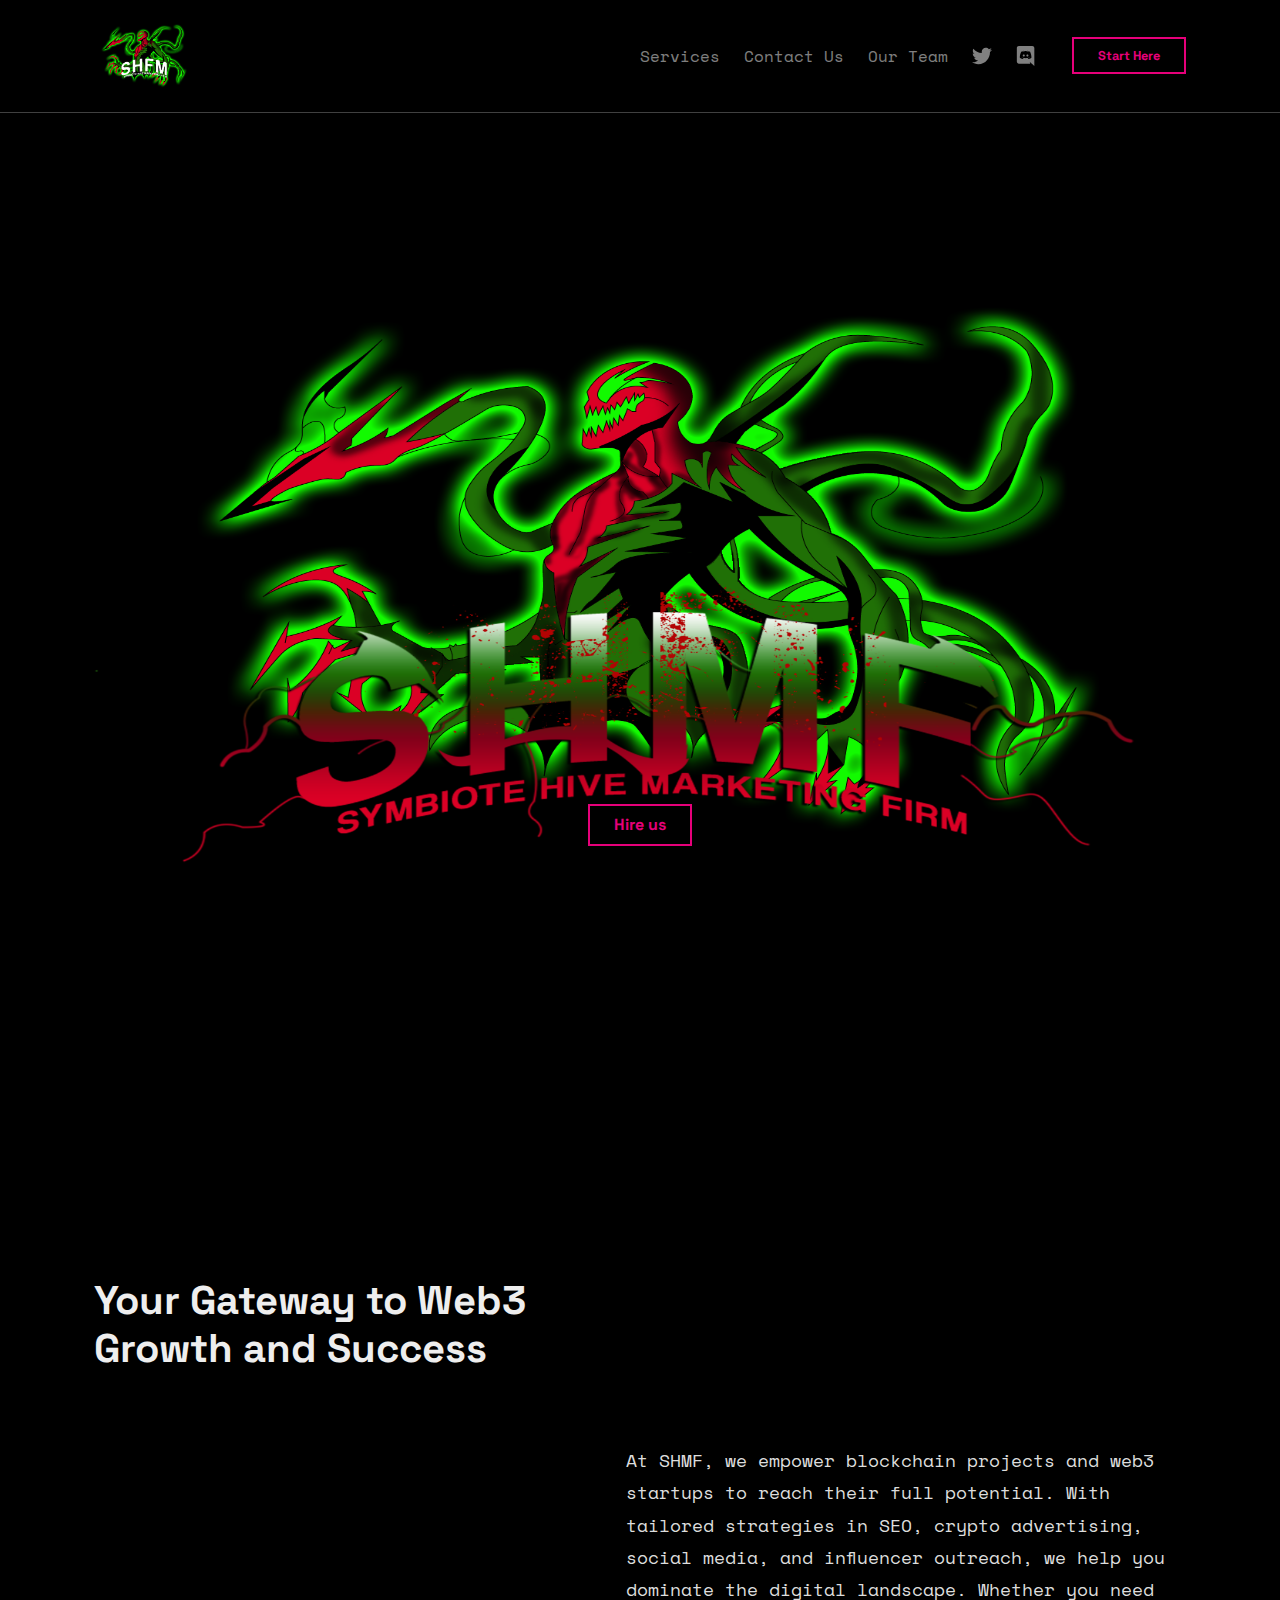
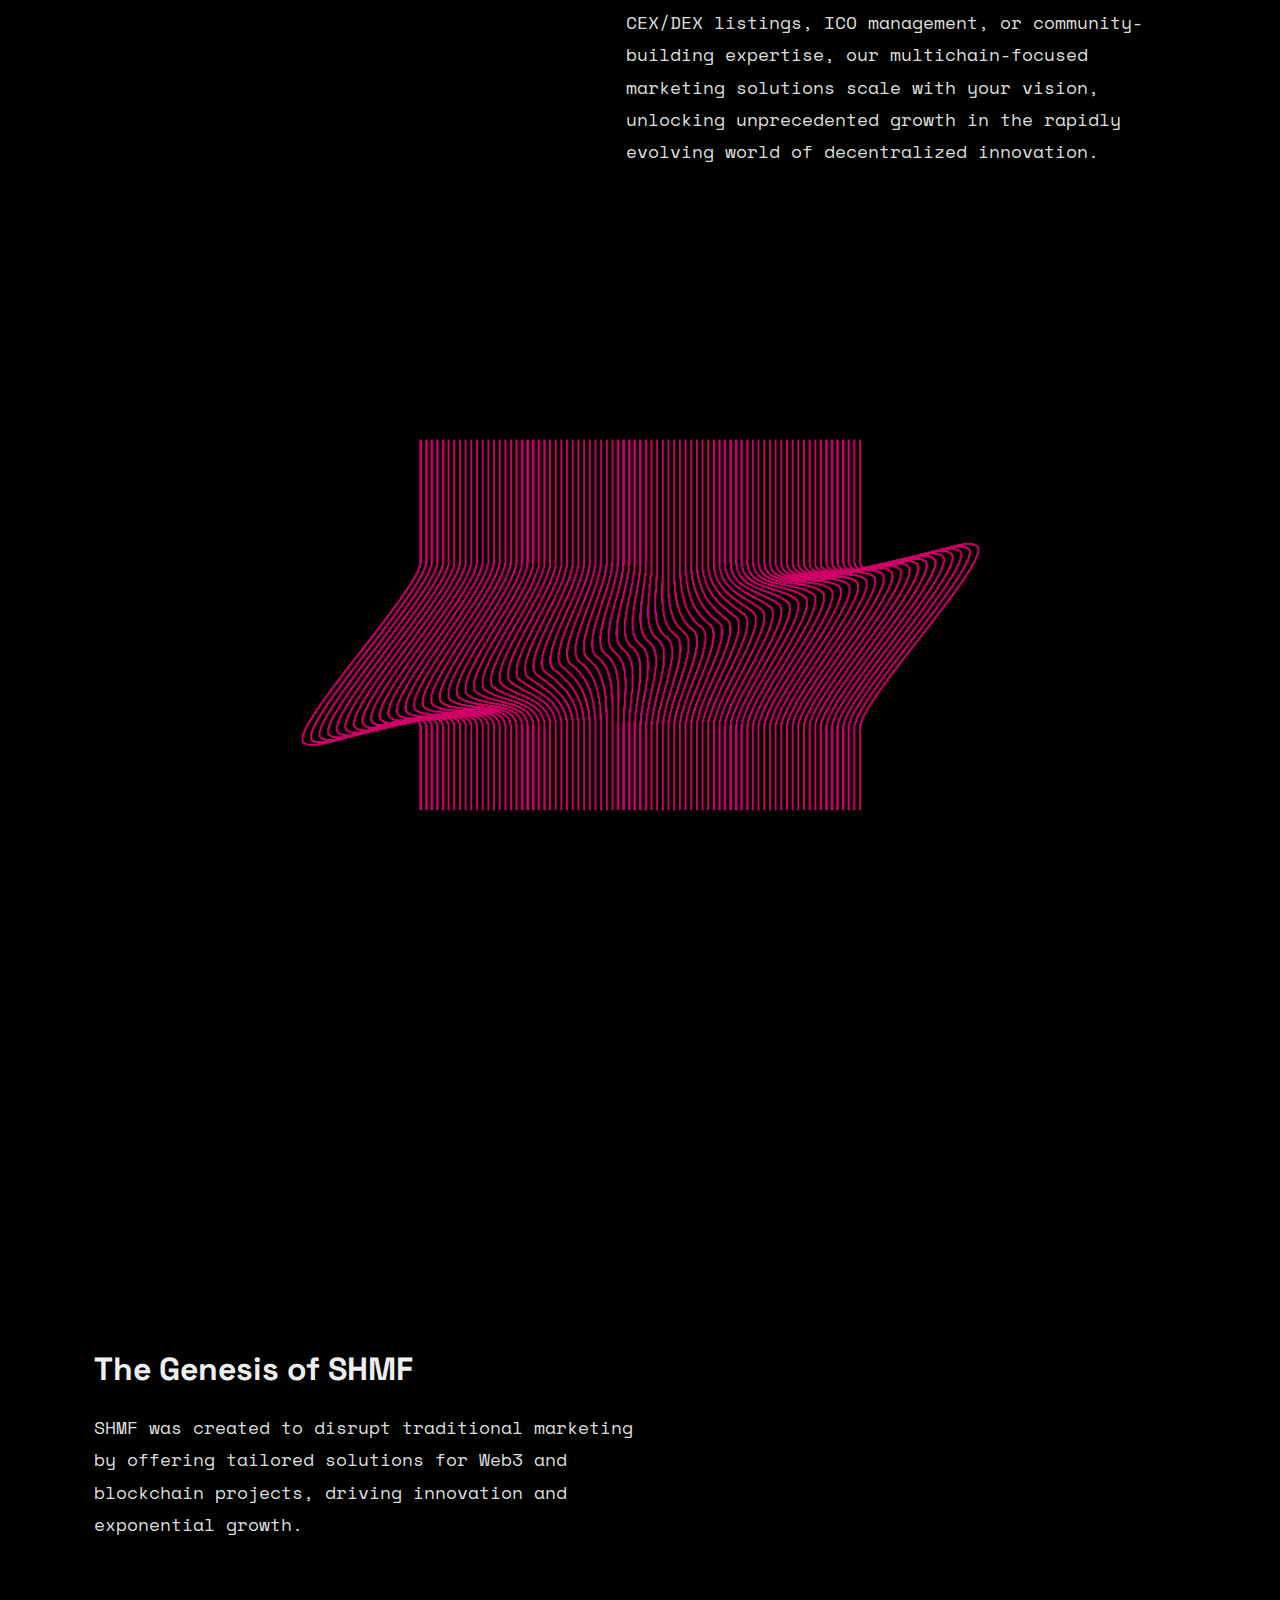
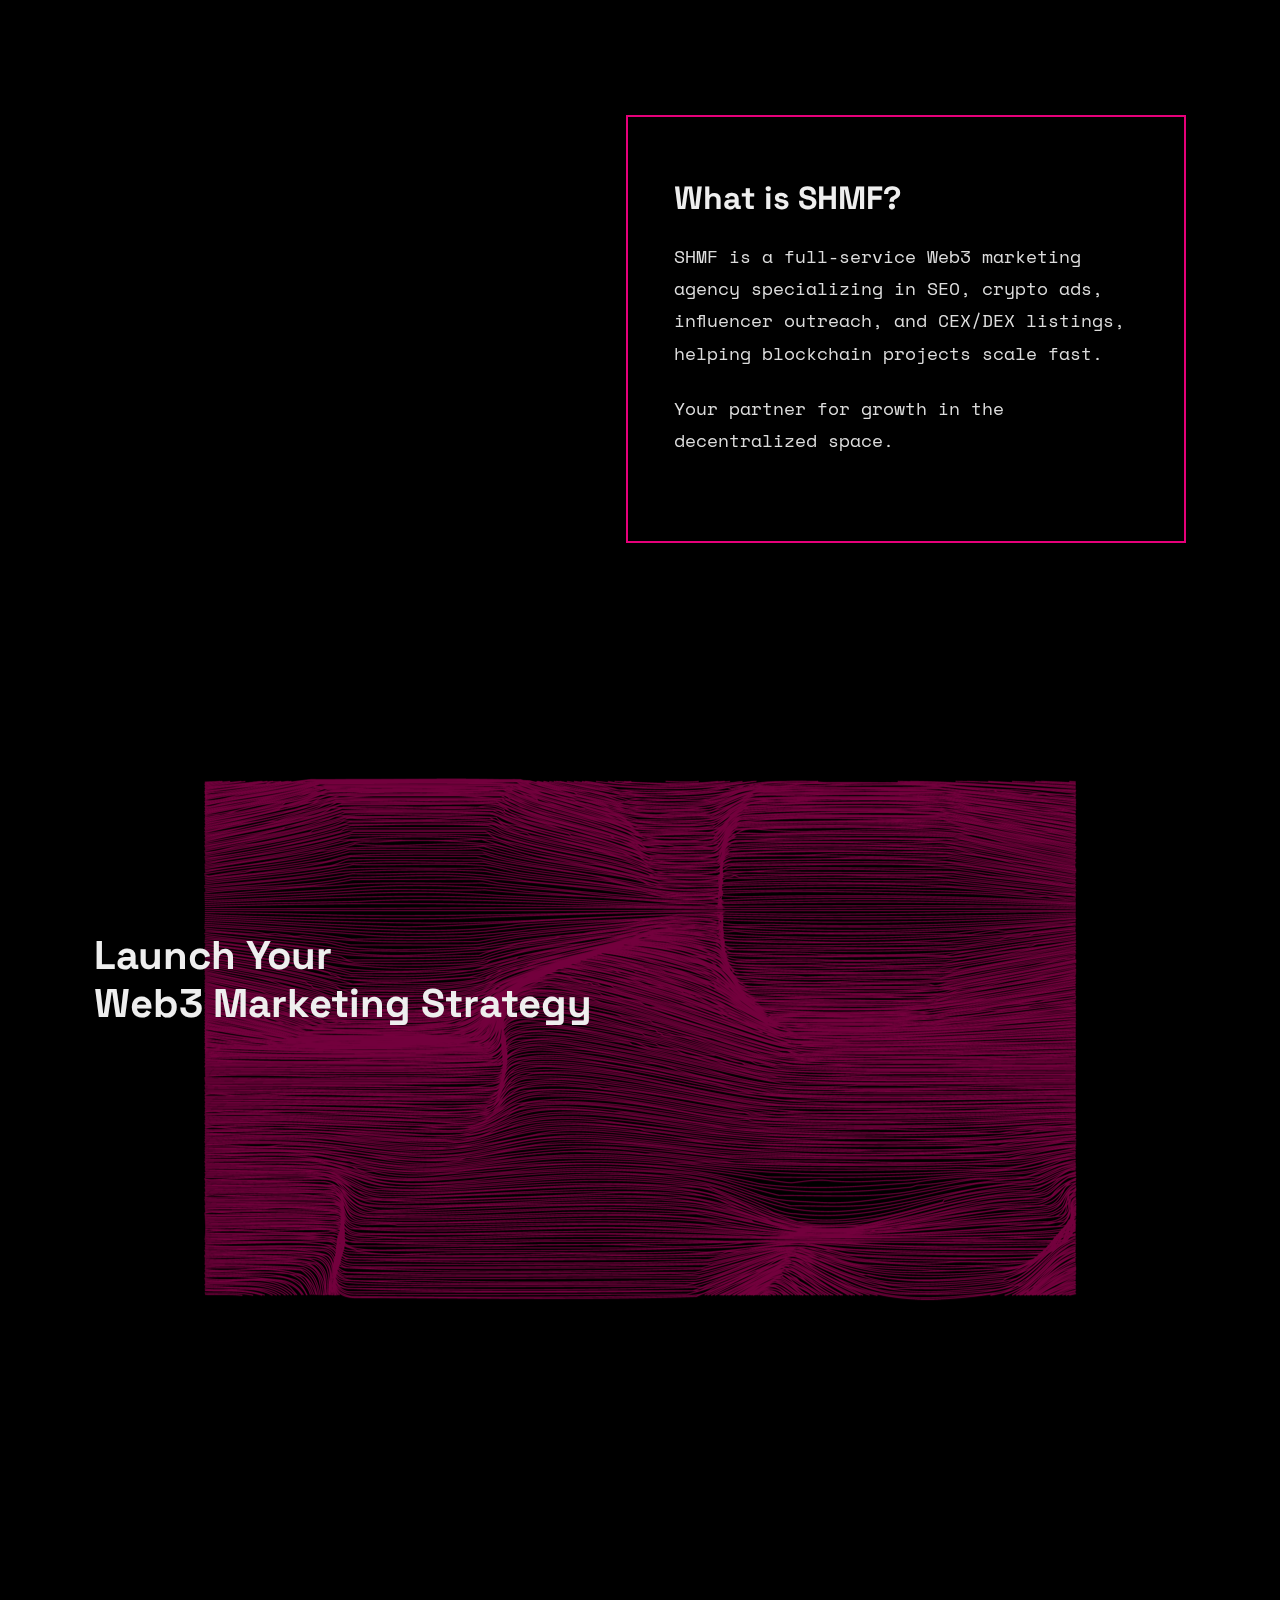
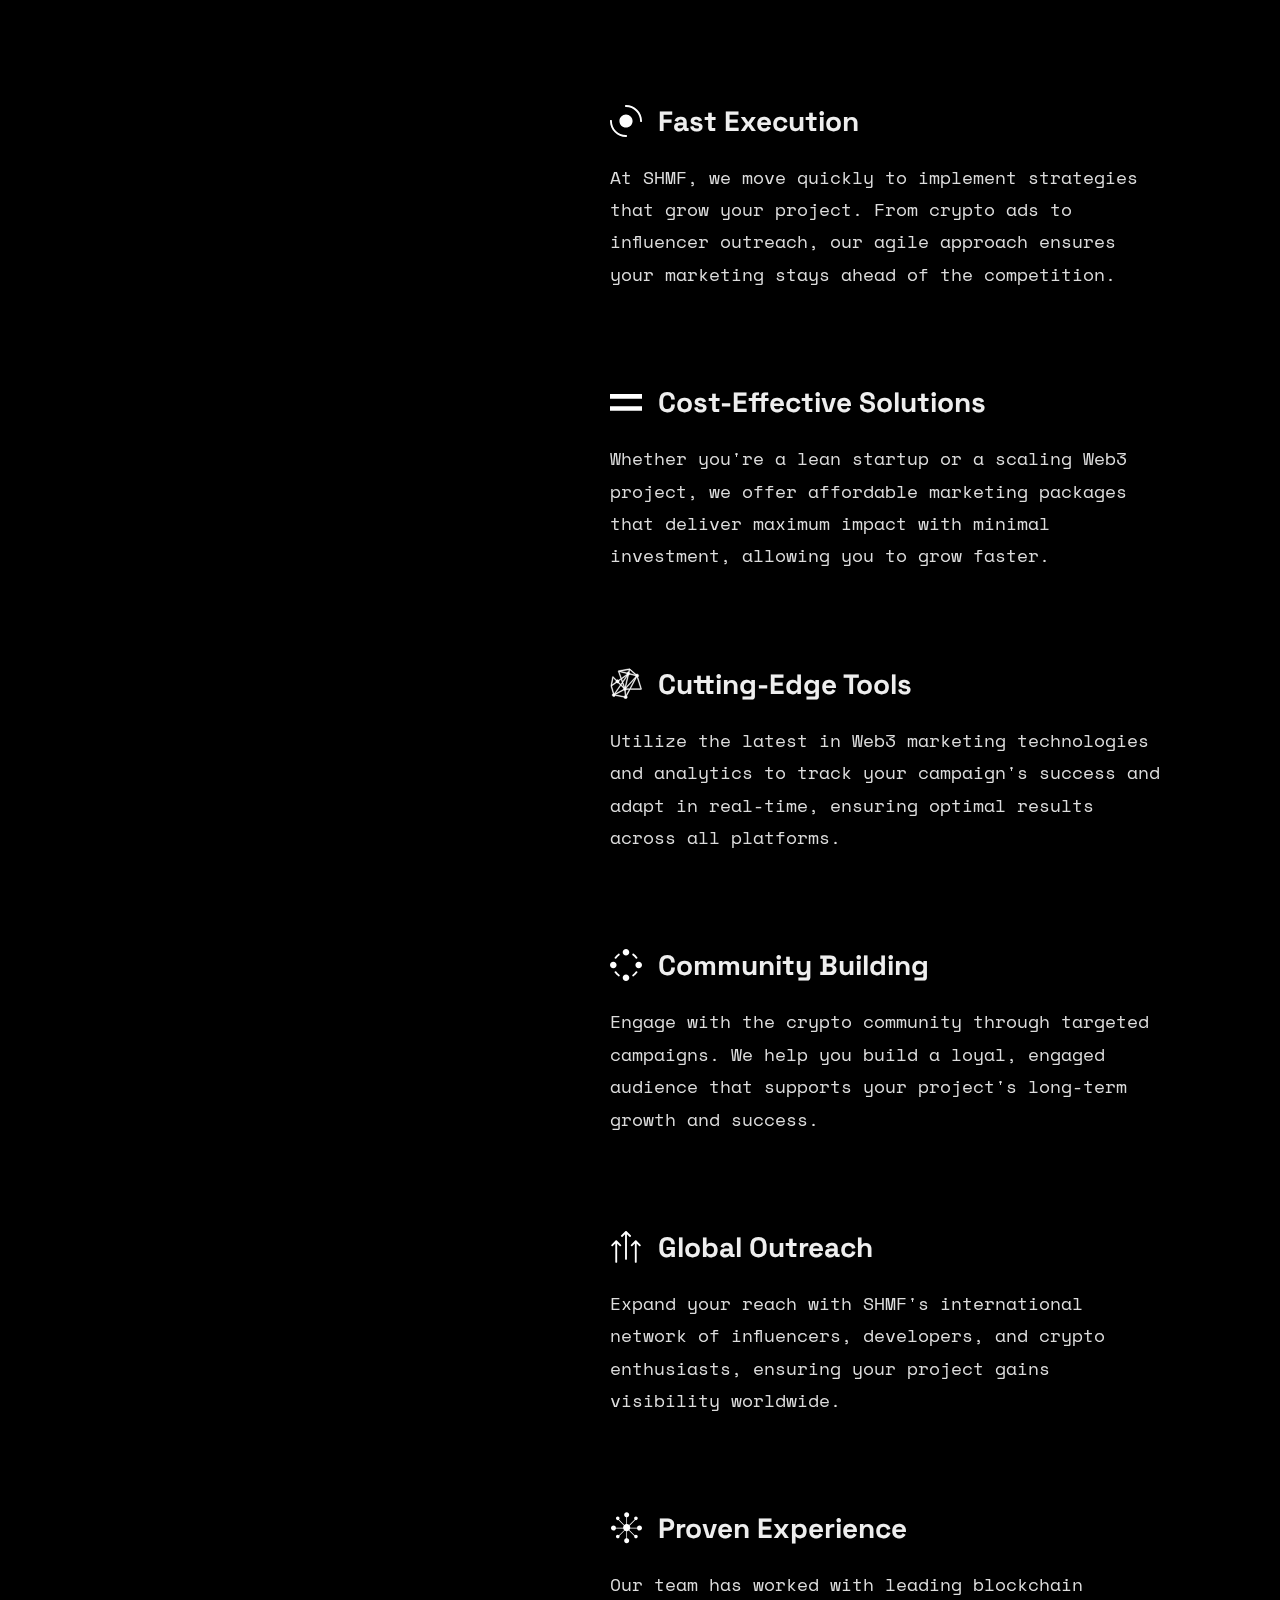
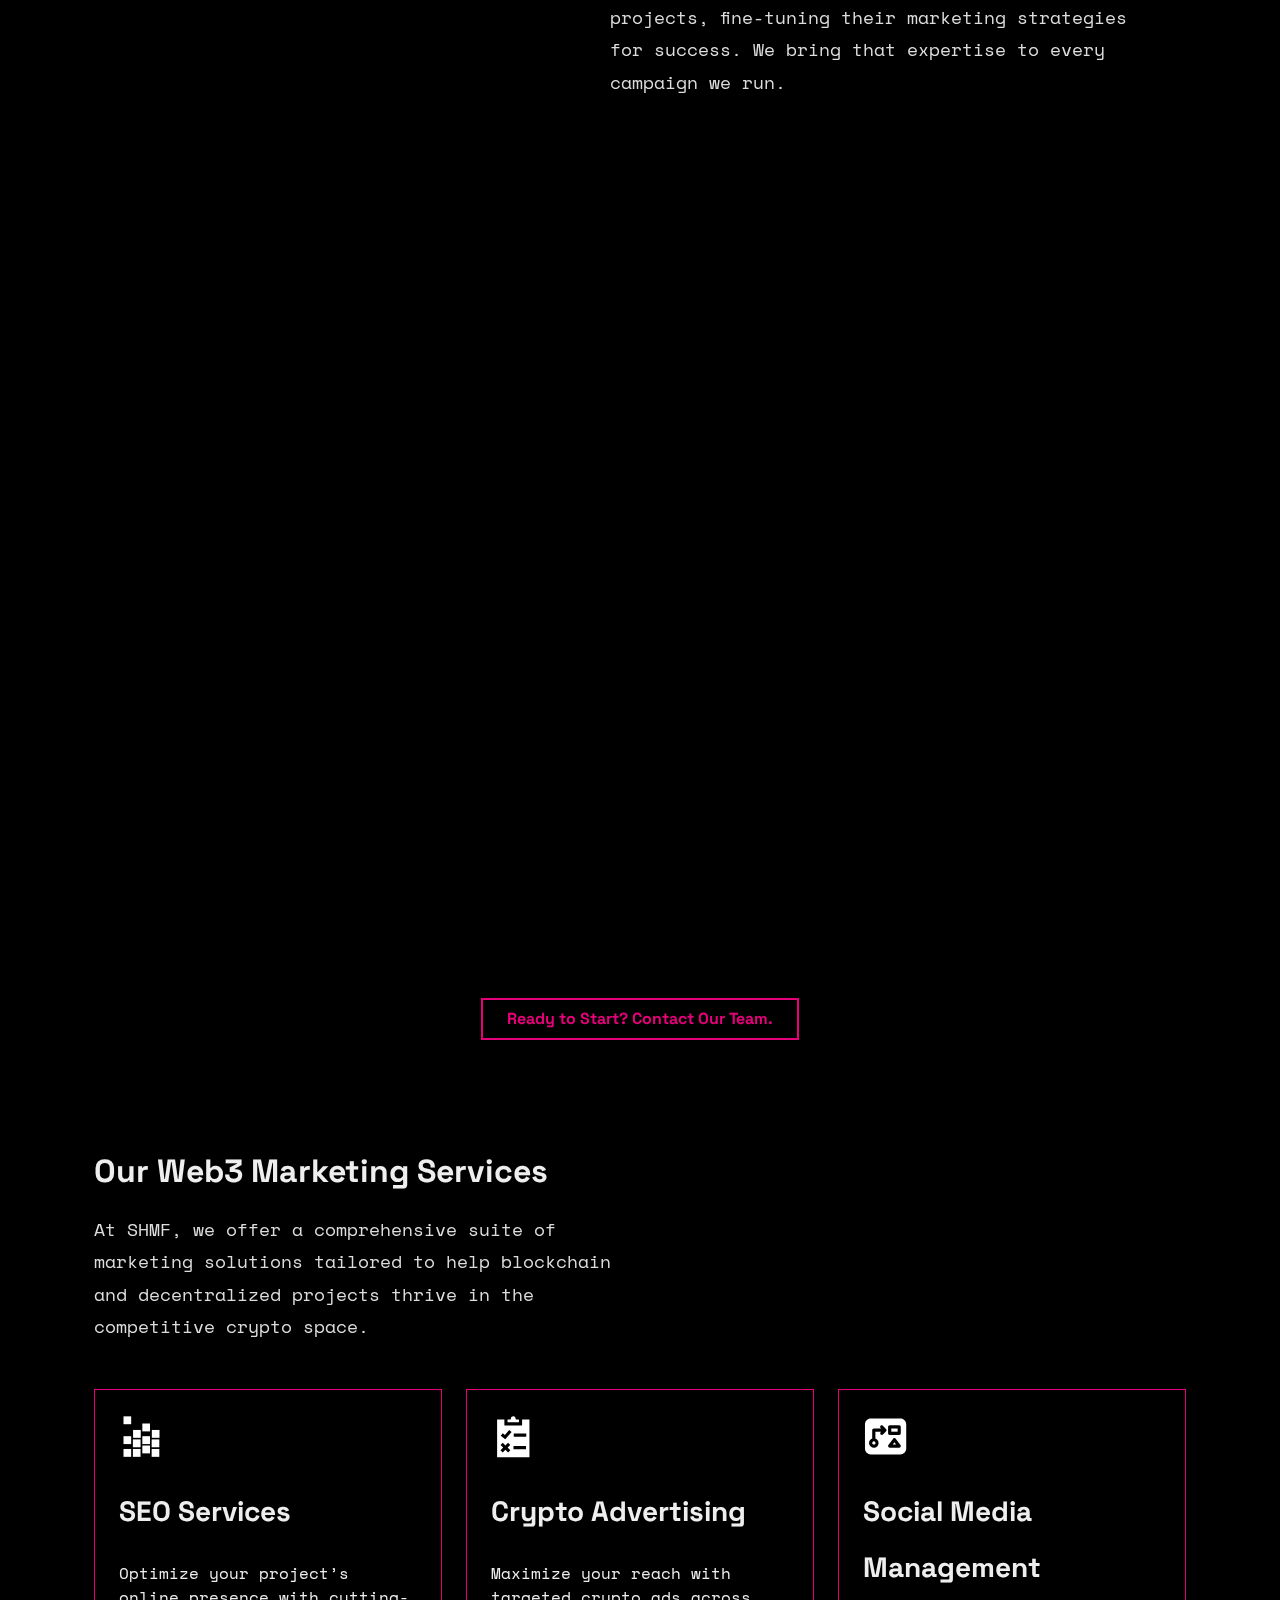
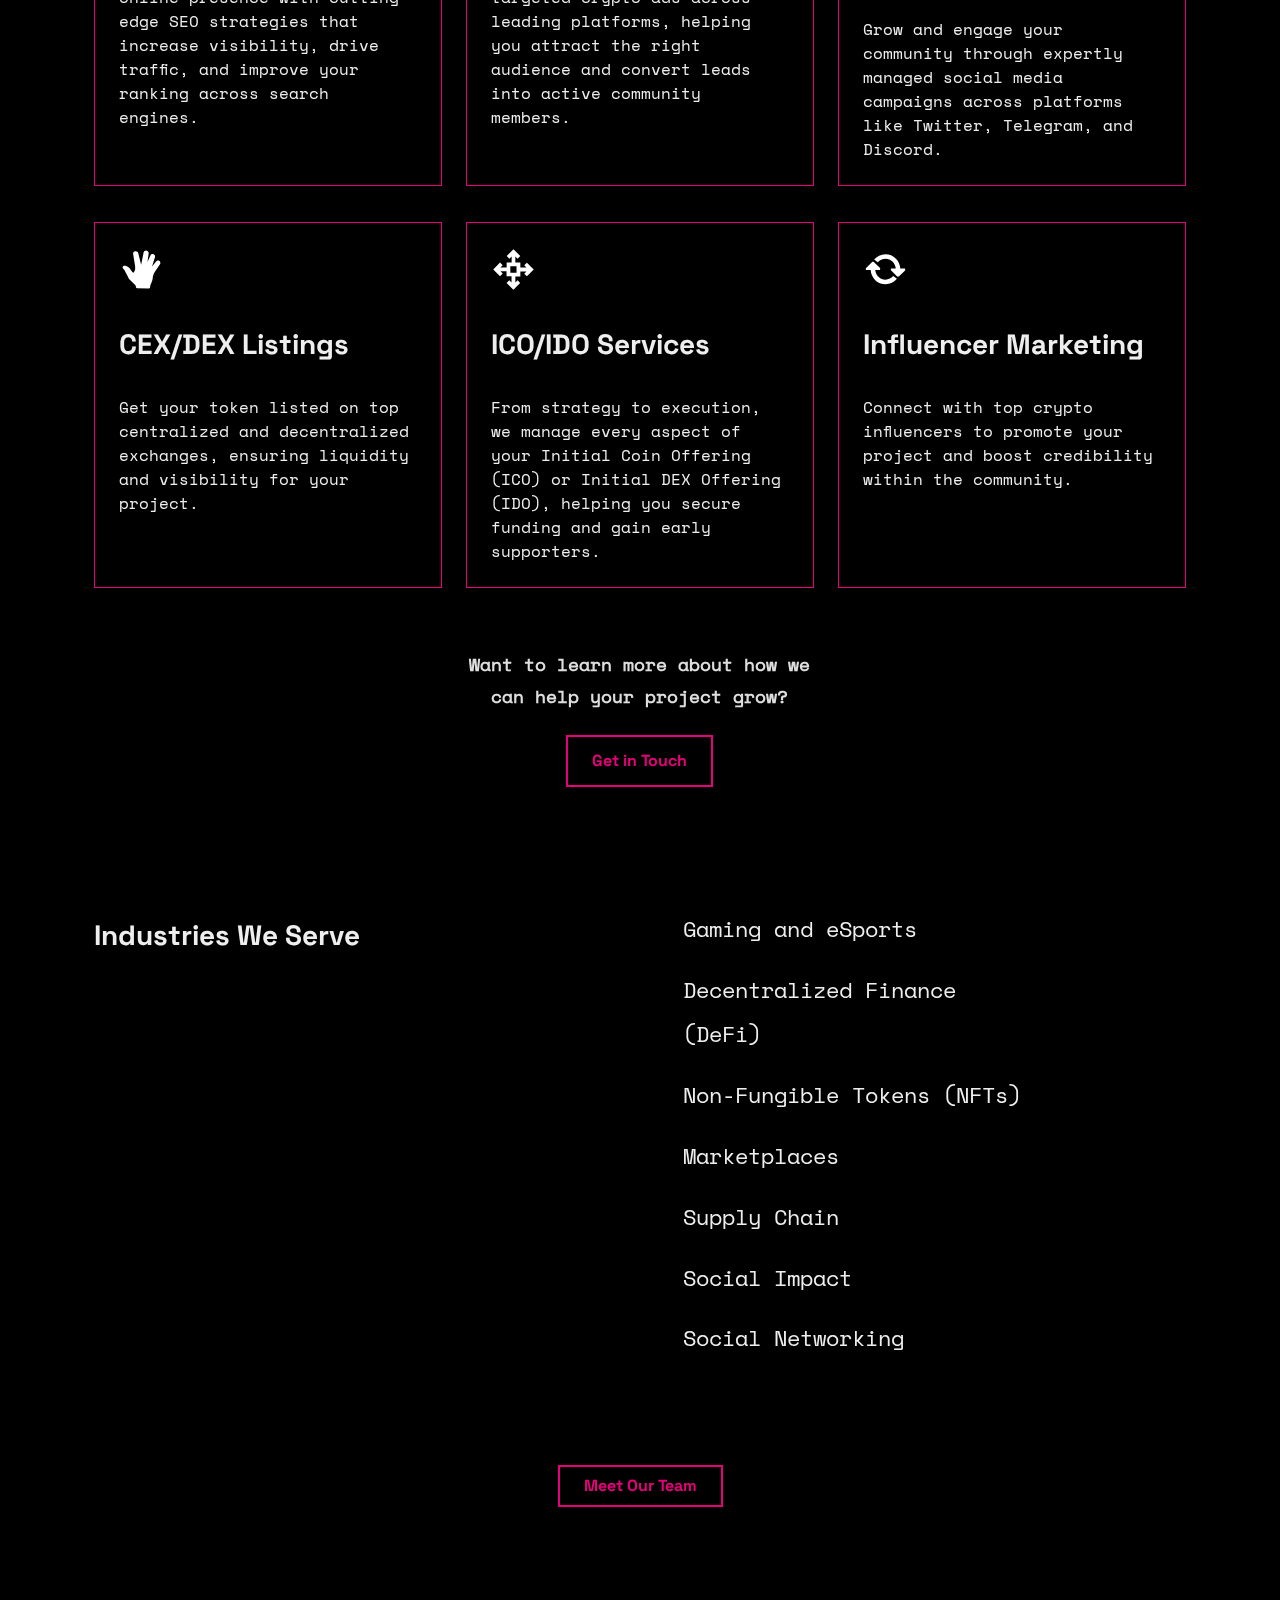
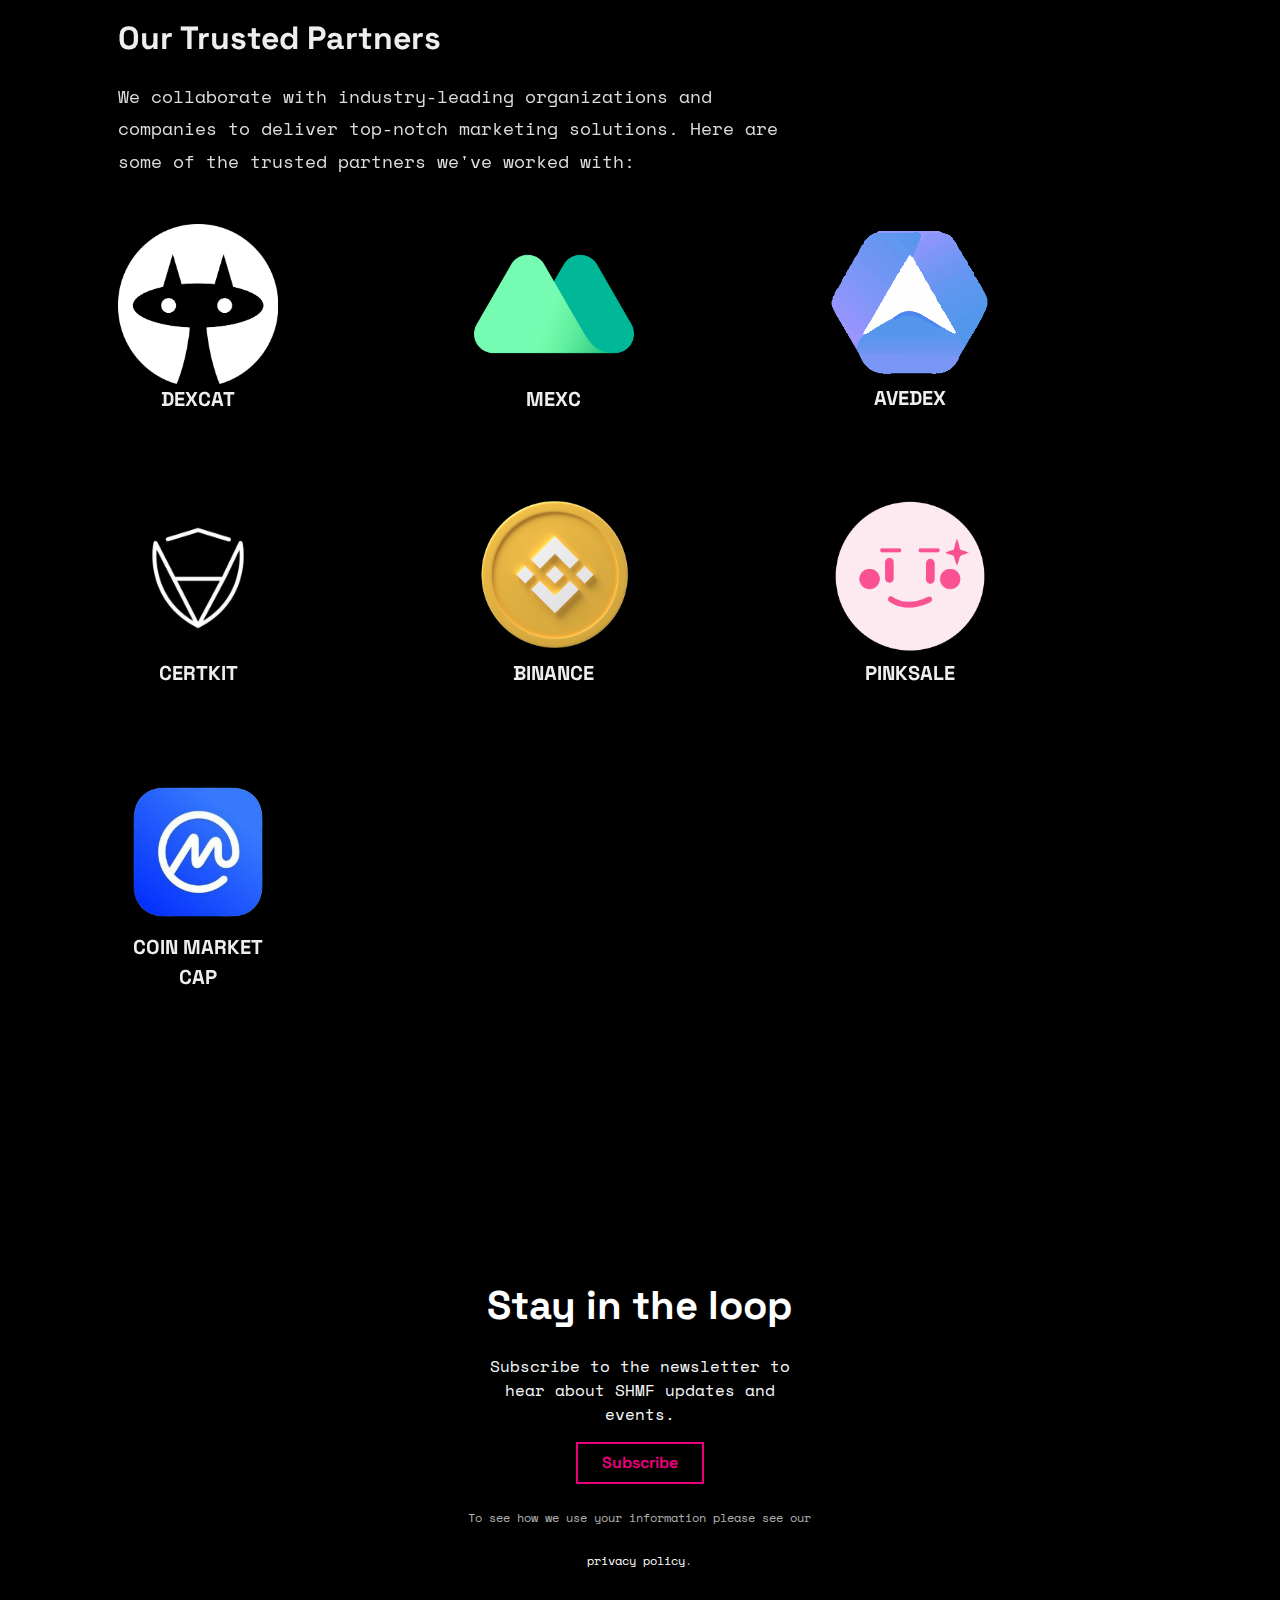
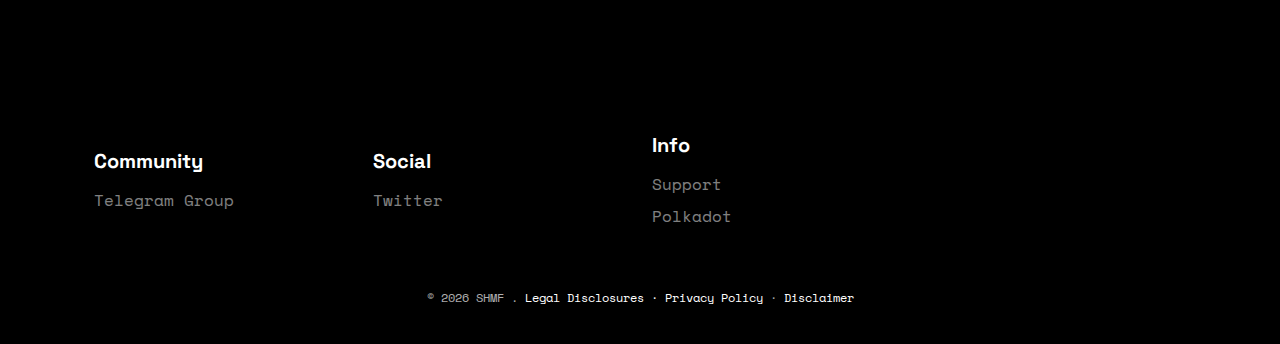
==== commit 8e898f28: "changes 12" ====
--- a/index.html
+++ b/index.html
@@ -422,6 +422,14 @@
                                     </div>
                                 </div>
                             </div>
+                            <div class="col-12 col-md-6 col-lg-4 mb-4">
+                                <div class="pb-3 h-100" style="text-align: center;">
+                                    <div class="step-icon mb-3">
+                                        <img class="step-icon__image" src="assets/img/coin.png" alt="Step Icon" />
+                                        <h5>COIN MARKET CAP</h5>
+                                    </div>
+                                </div>
+                            </div>
                         </div>
                 </section>
 
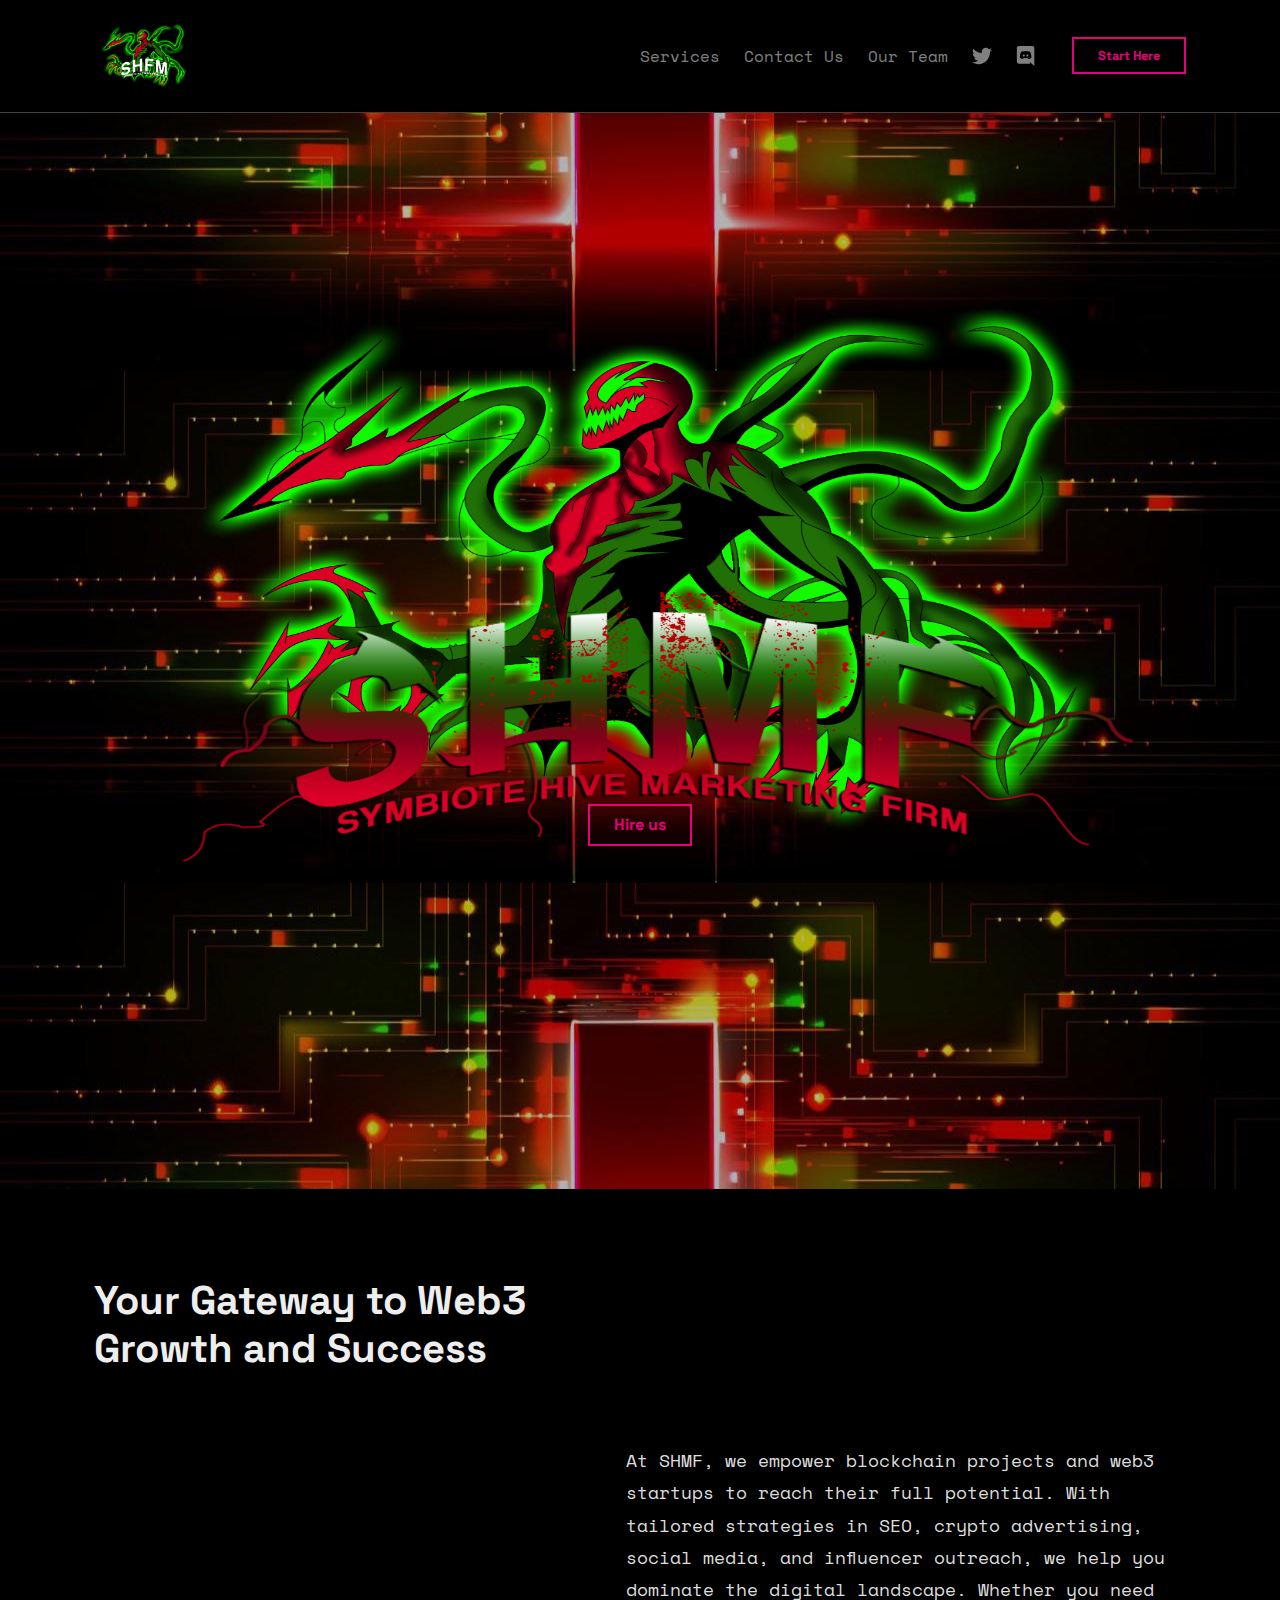
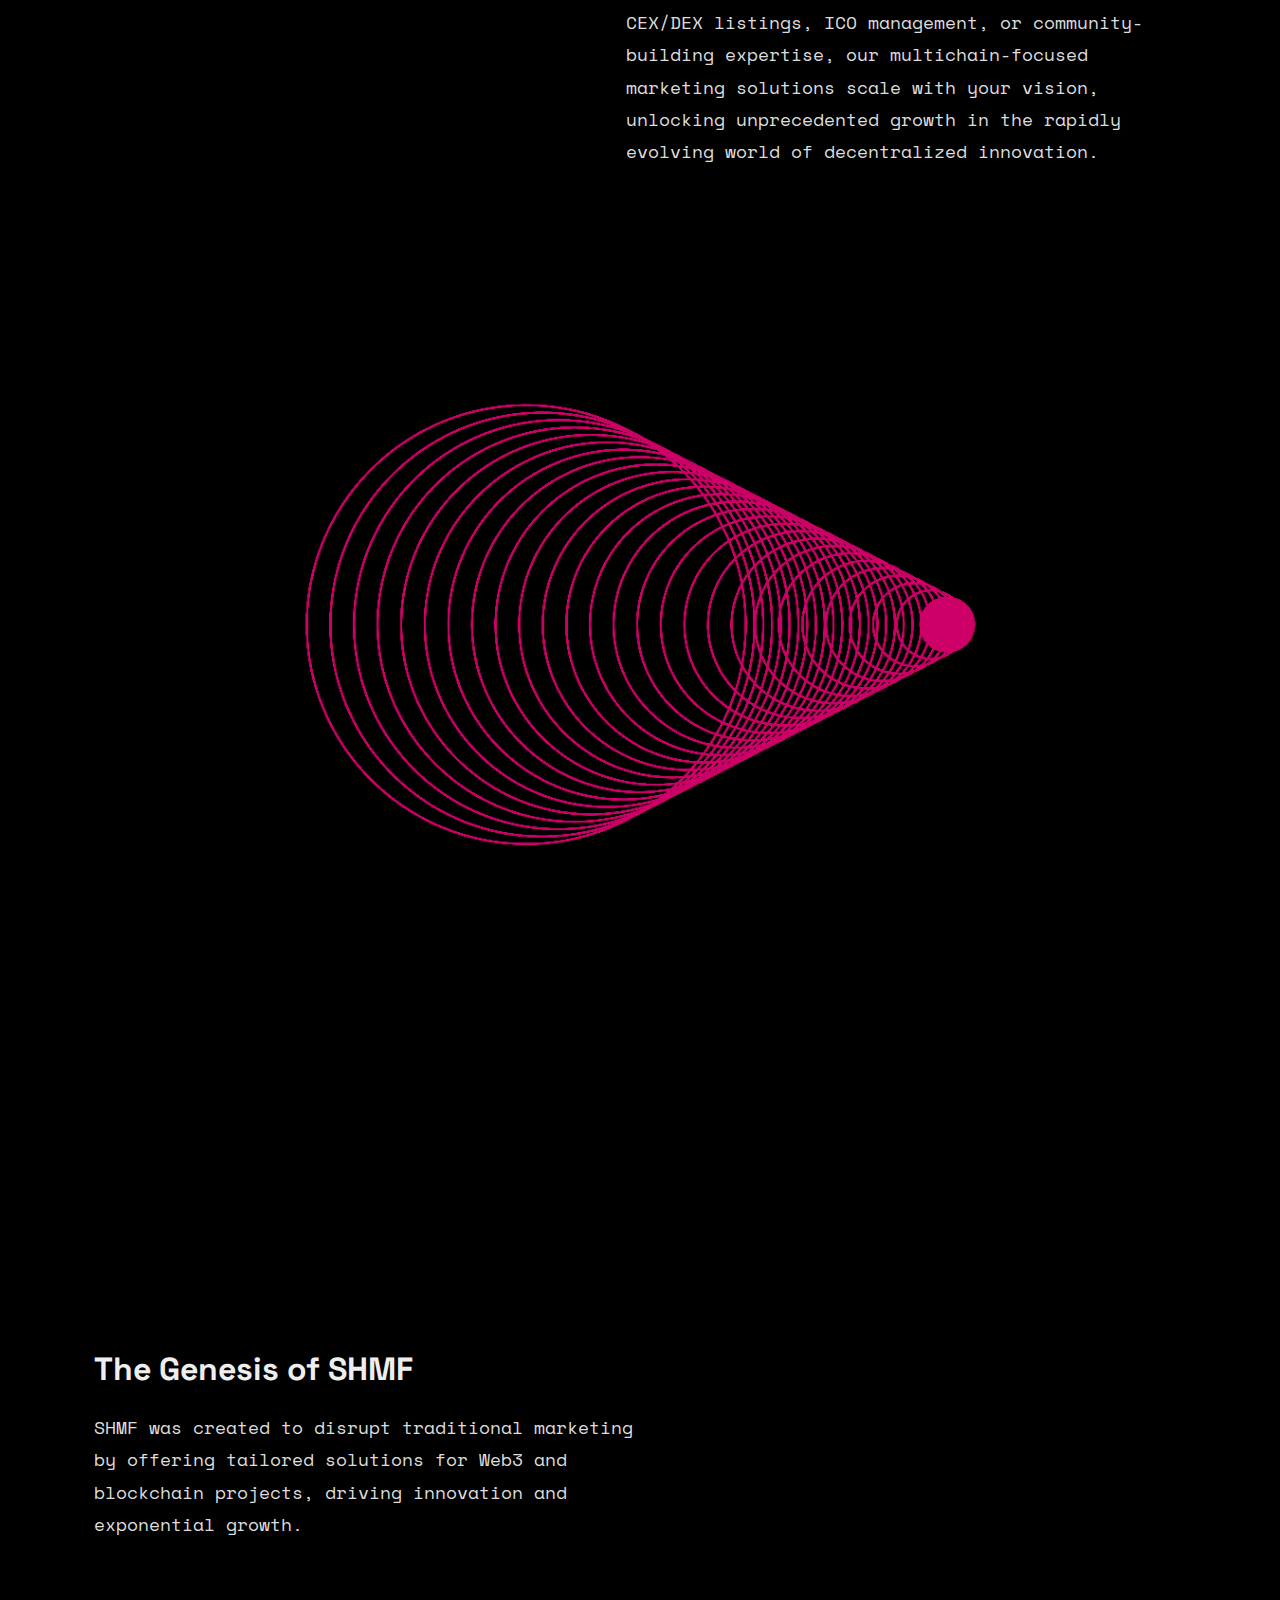
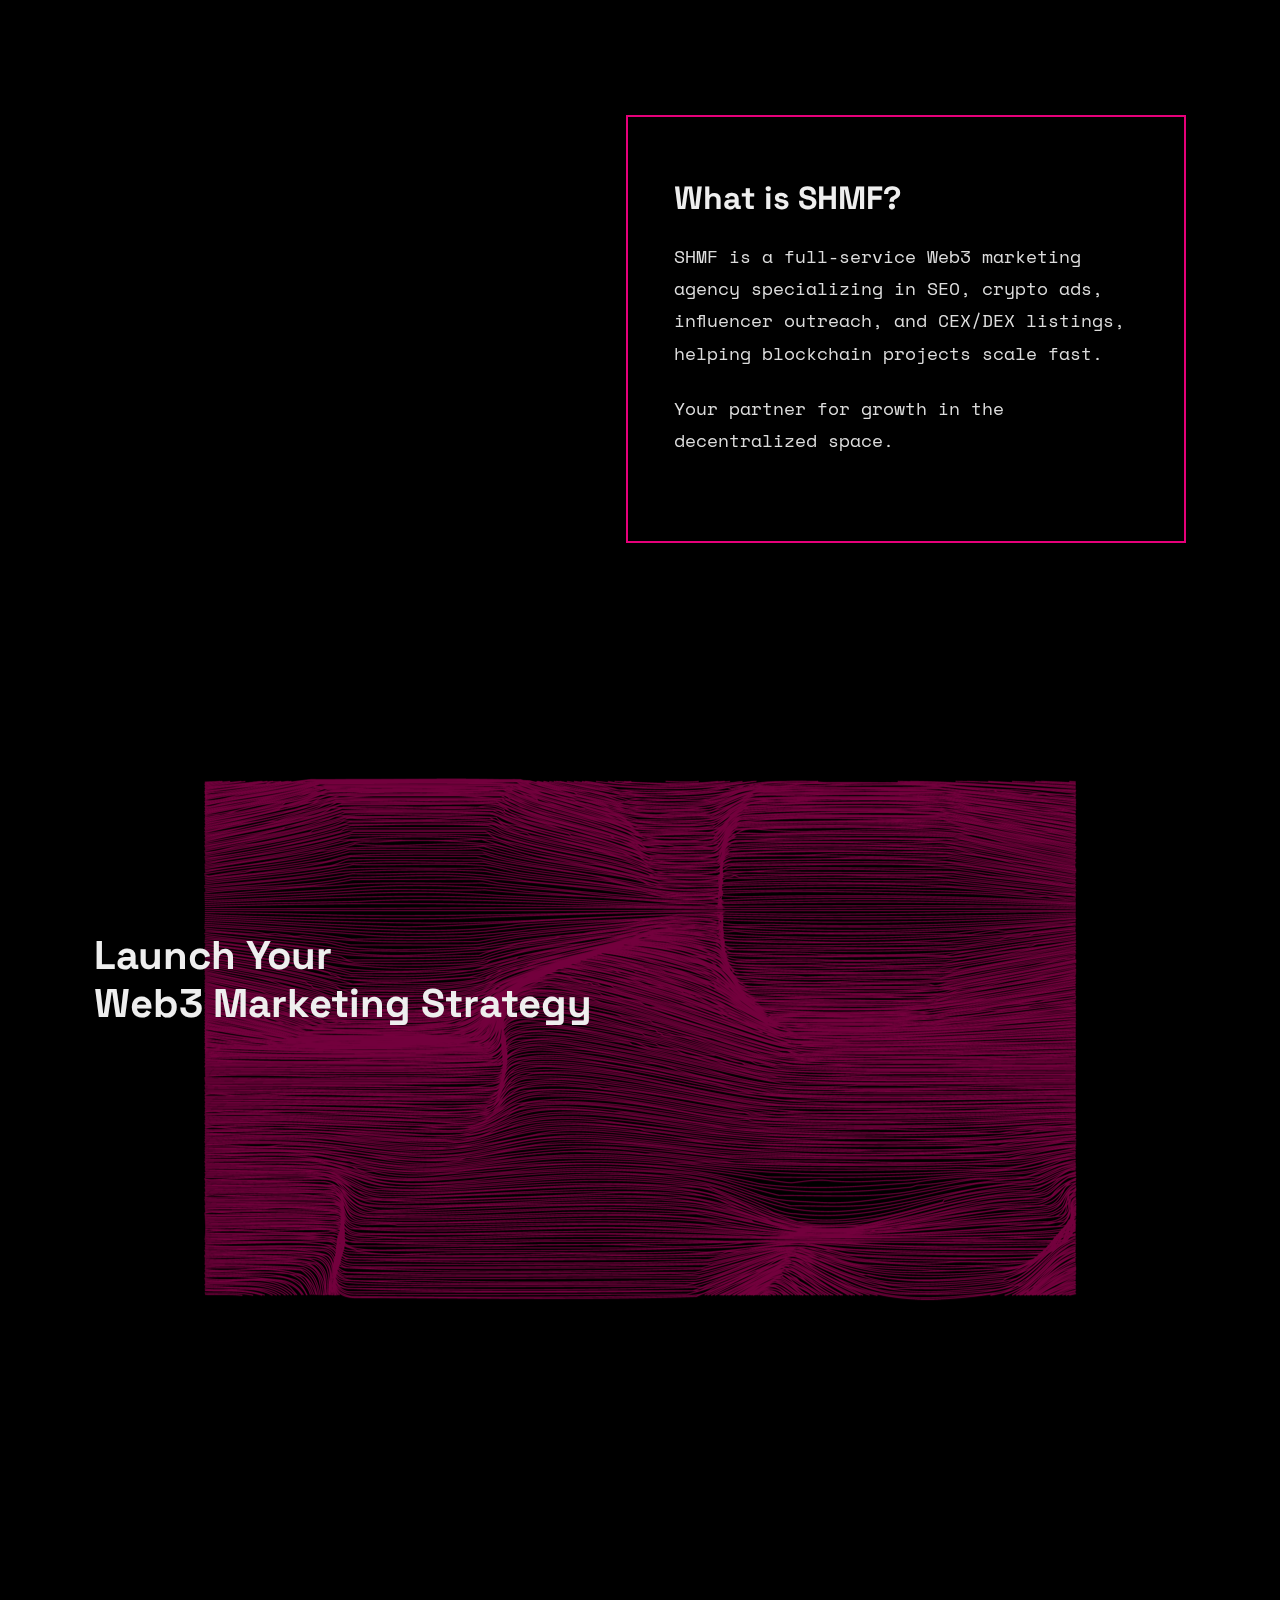
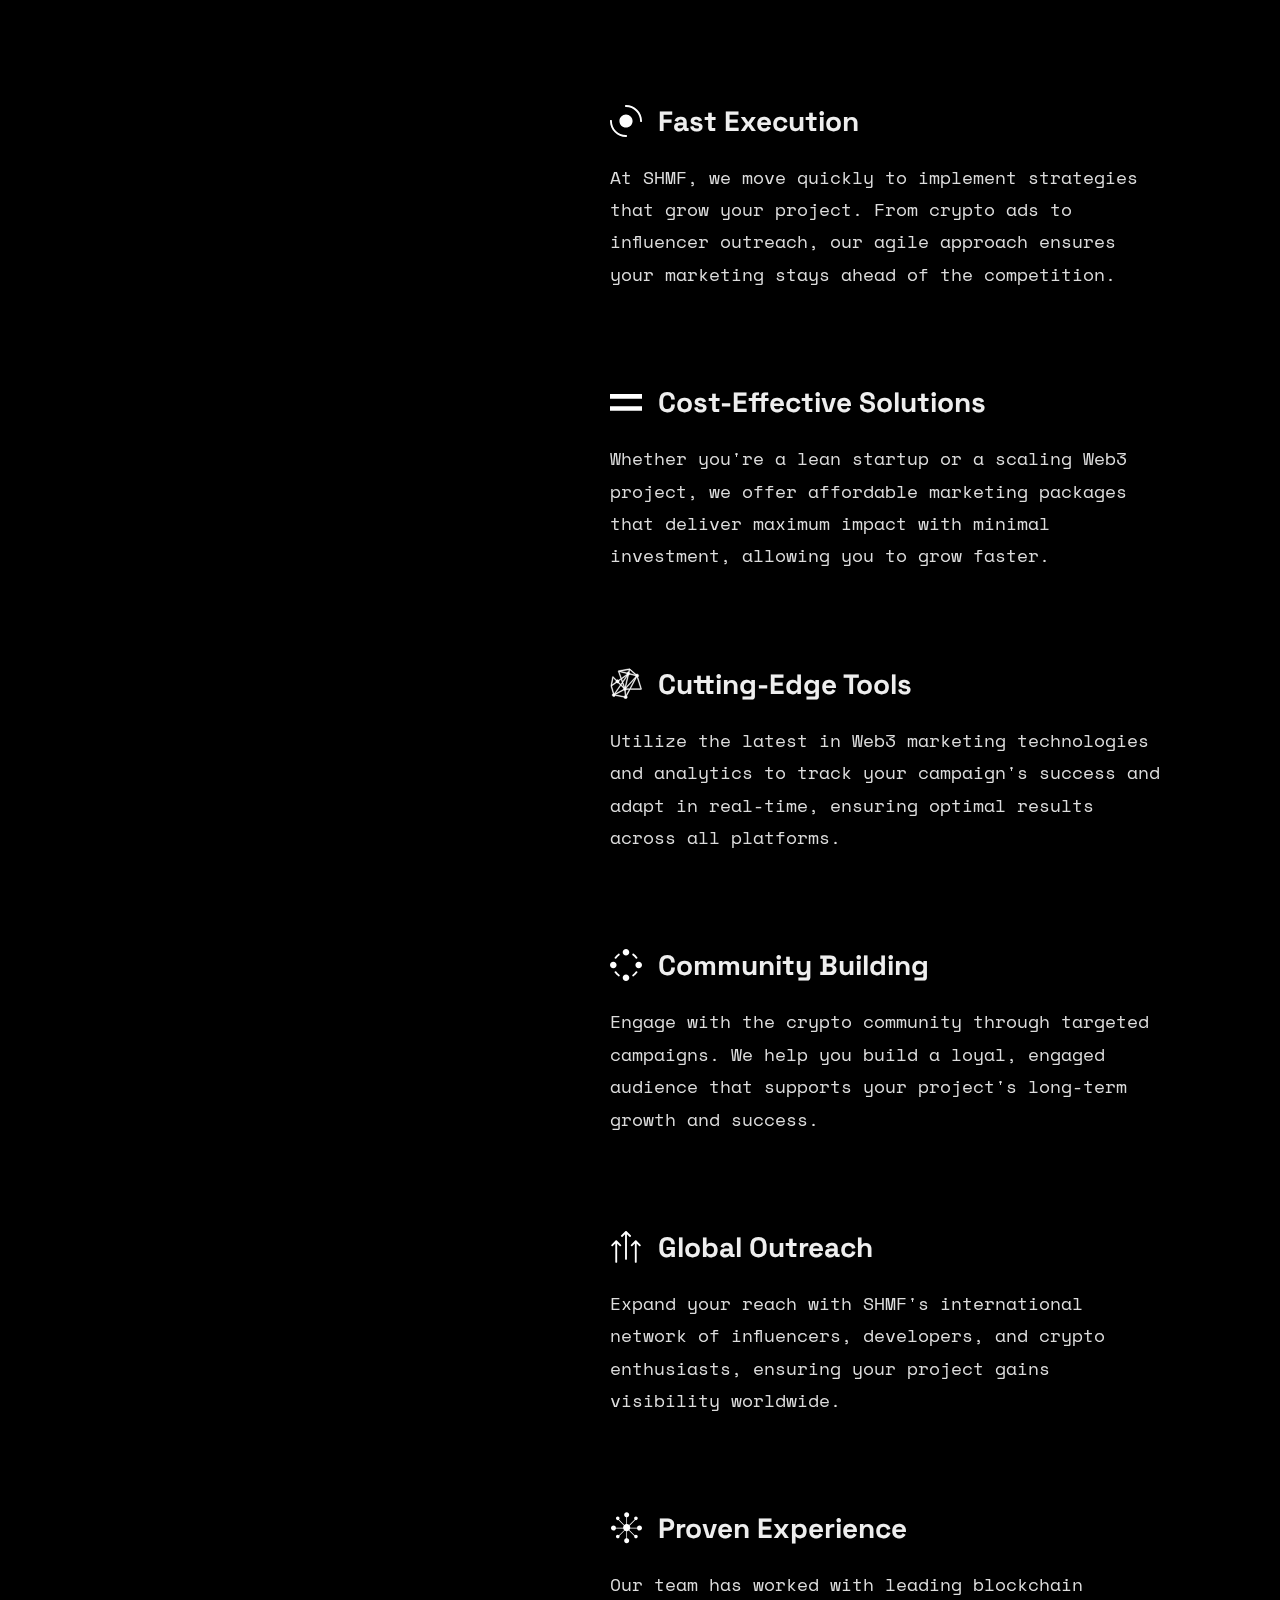
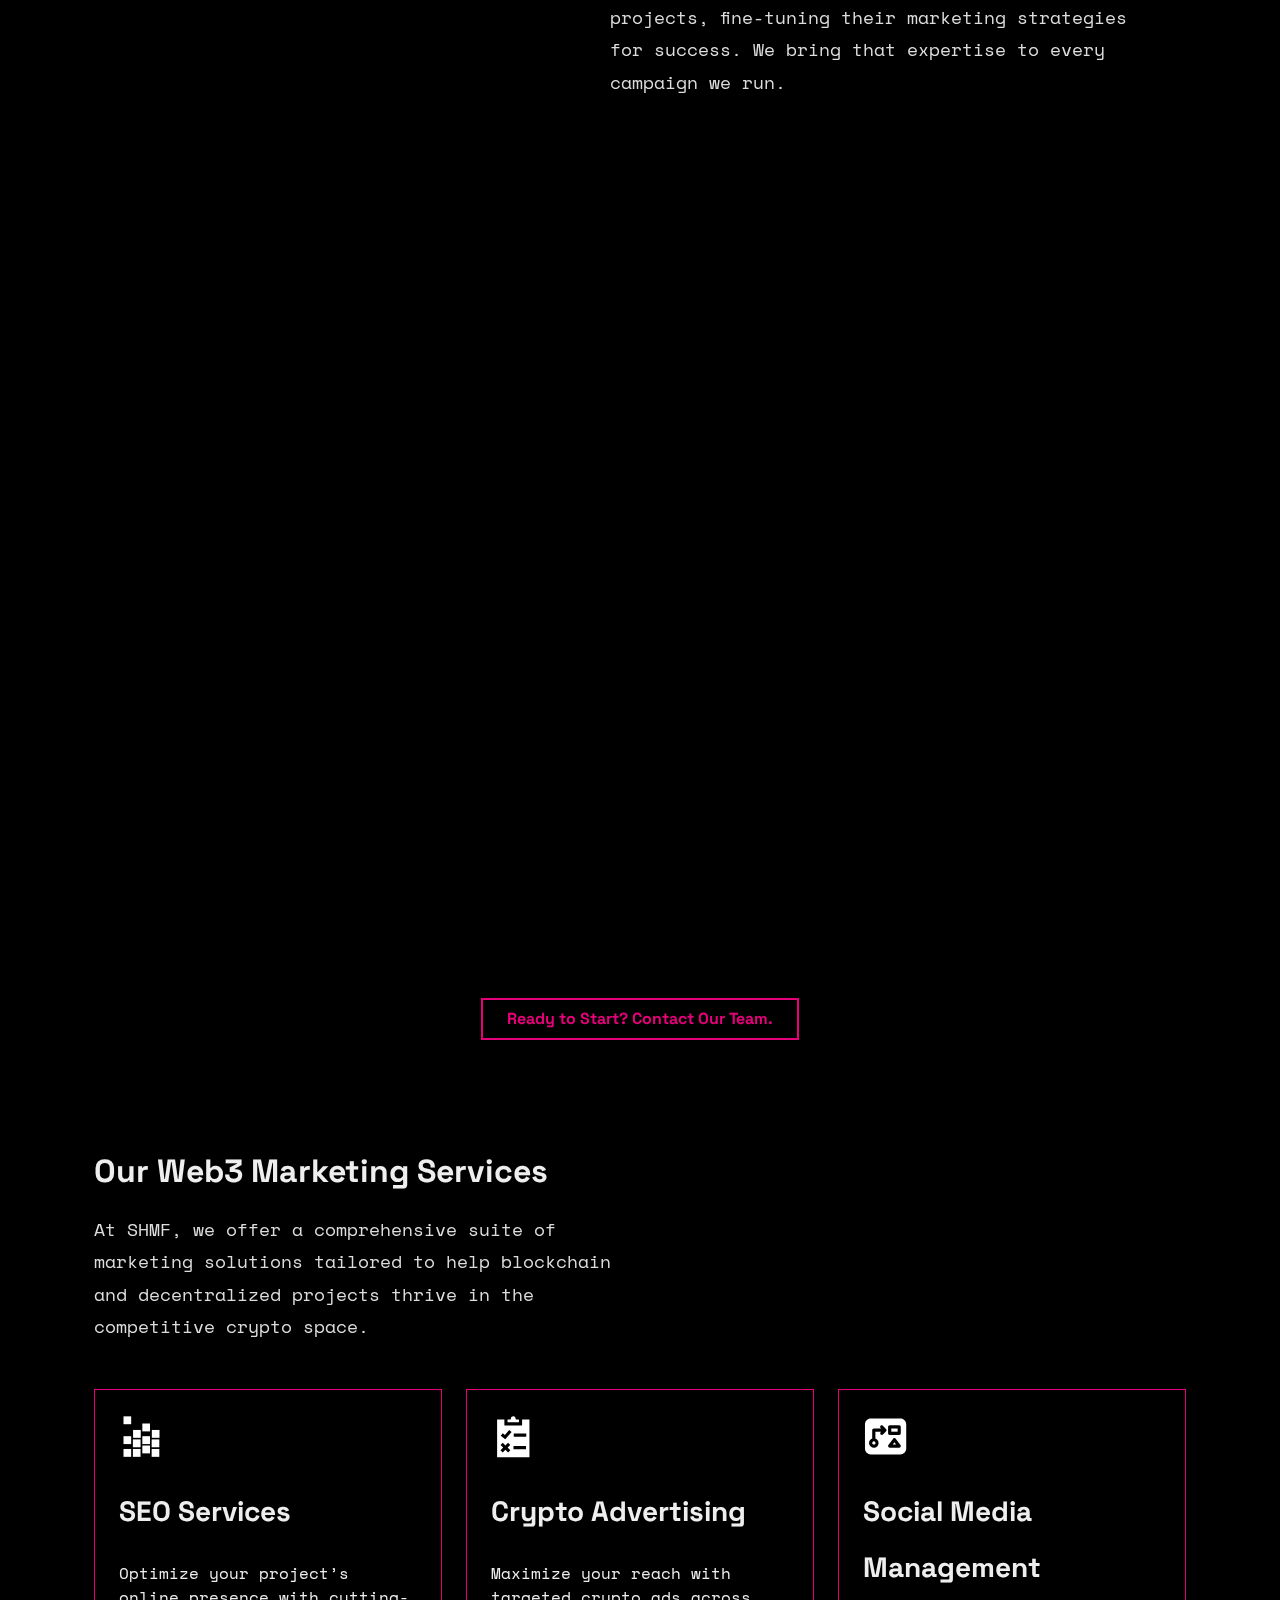
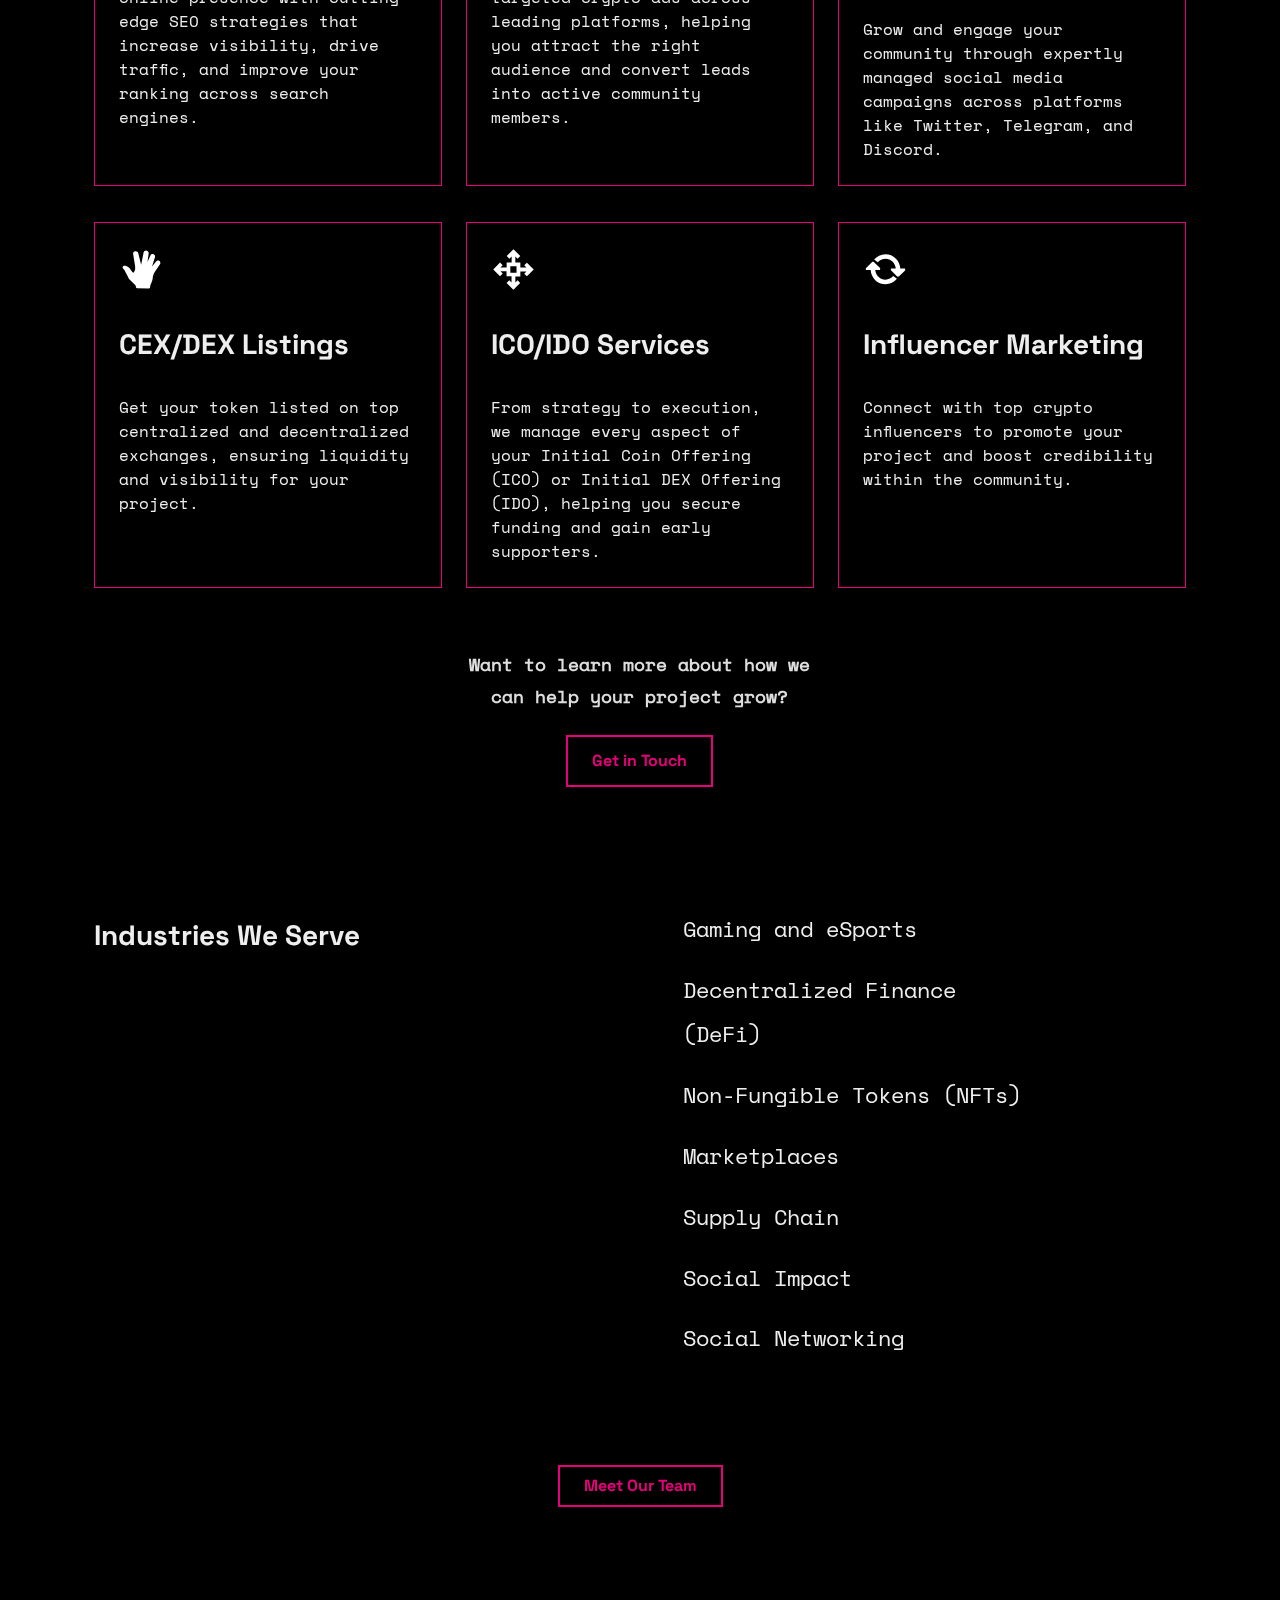
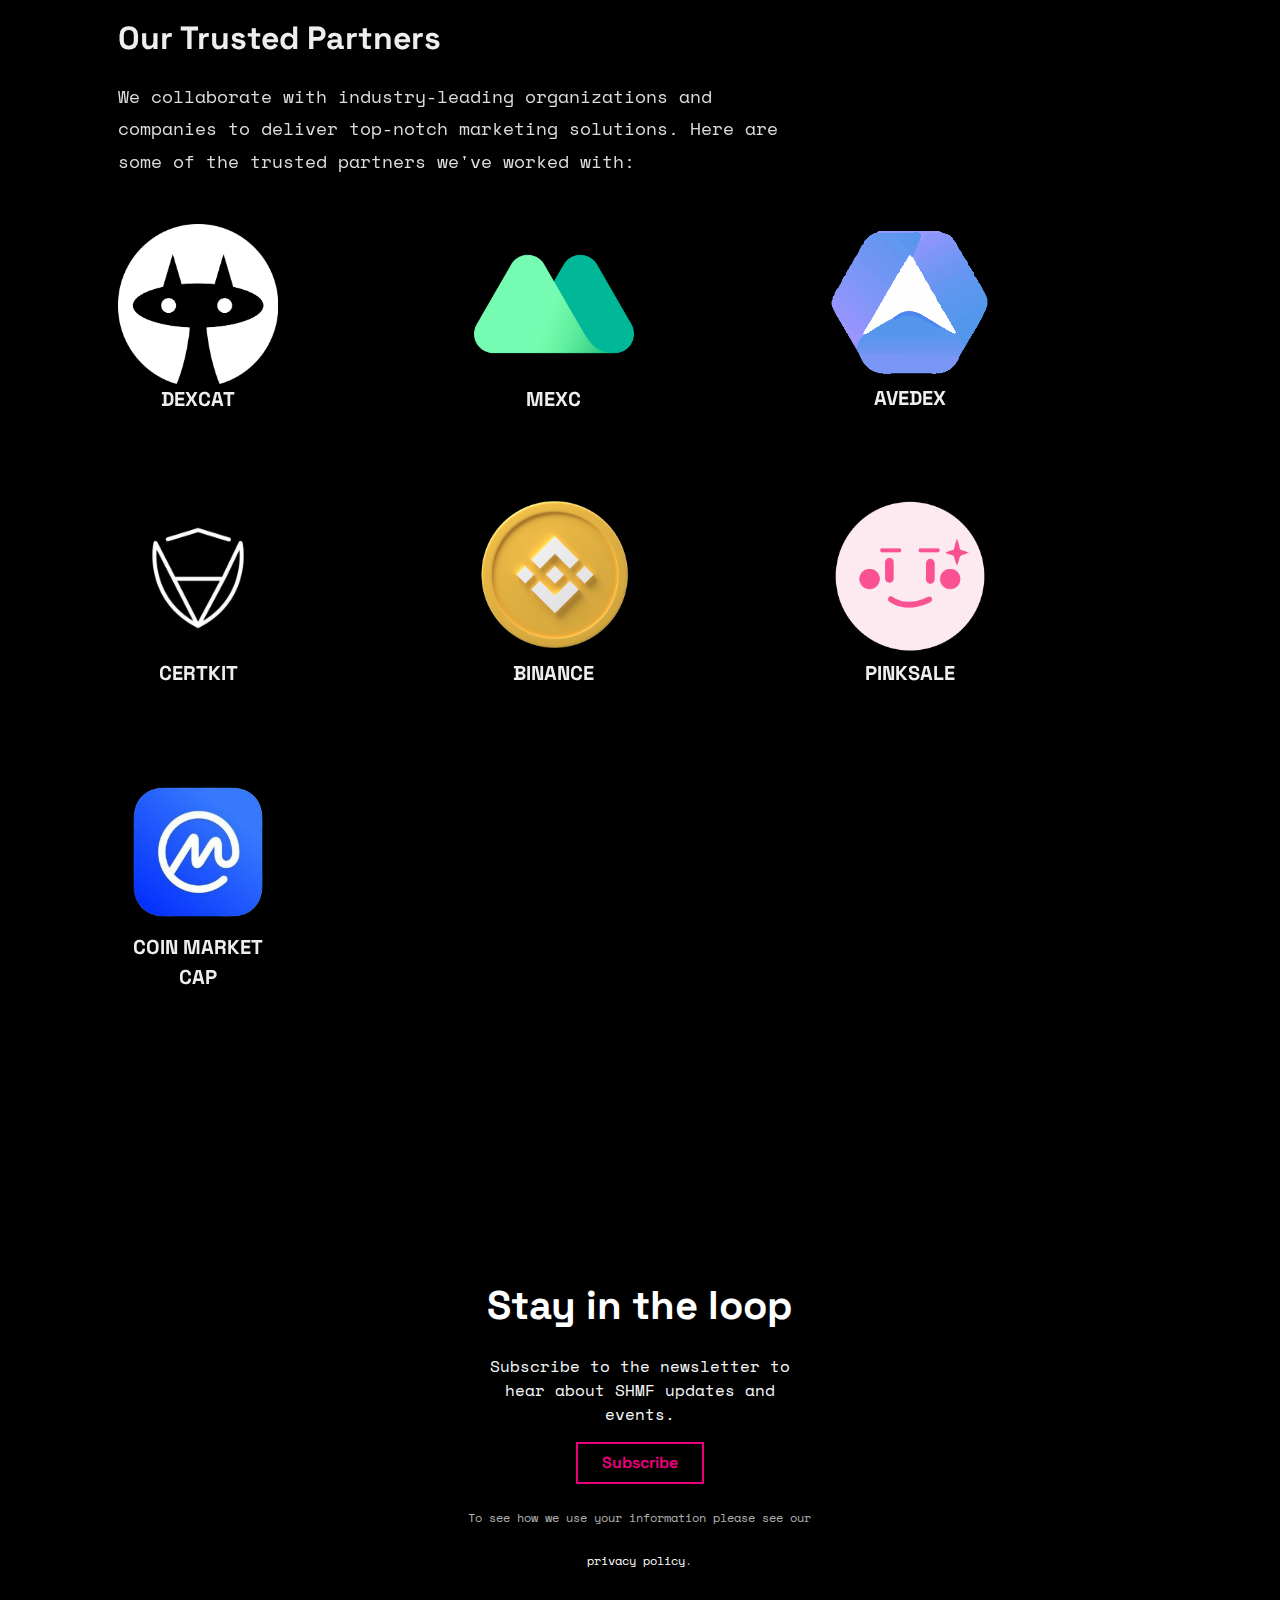
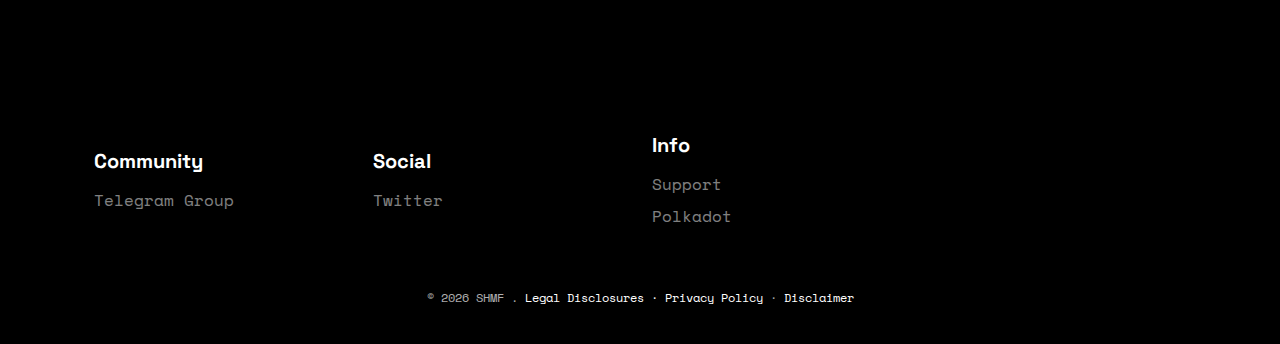
==== commit 8b2252d2: "changes 21" ====
--- a/index.html
+++ b/index.html
@@ -13,7 +13,7 @@
 
     <link href="assets/css/homec3db.css?v=3.0" rel="stylesheet" type="text/css" media="all">
 
-    <link rel="shortcut icon" type="image/ico" href="assets/img/favicon.ico" />
+    <link rel="shortcut icon" type="image/ico" href="assets/img/favicon.png" />
 
     <!-- Open Graph / Facebook -->
     <meta property="og:type" content="website">
@@ -108,7 +108,7 @@
 <section class="bg-darkpd-0" id="home">
     <!-- HERO -->
     <section class="hero" id="hero-scene">
-        <section class="move pd-0">
+        <section class="move pd-0" style="background-image: url('assets/img/bgop.jpg'); background-repeat: repeat; background-position: center;">
             <div class=" container">
                 <section class="treatment pd-0">
                     <img src="assets/img/logo1.png" alt="Image" />
@@ -116,7 +116,7 @@
                         <span class="typed-text typed-text-hero d-block">
                             <!-- PARACHAINS ARE HERE -->
                         </span>
-                        <a href="https://t.me/Symbiote_hive_marketing_firm" target="_blank" th:style="${=='conditional'?'true':'false'}" class="hero-cta btn btn-outline-primary" style="margin-right: 0;">
+                        <a href="https://t.me/Symbiote_hive_marketing_firm_CH" target="_blank" th:style="${=='conditional'?'true':'false'}" class="hero-cta btn btn-outline-primary" style="margin-right: 0;">
                             Hire us
                         </a>
                     </div>
@@ -260,7 +260,7 @@
 
 
                 <section class="ready-to-start">
-                    <a href="https://t.me/Symbiote_hive_marketing_firm" target="_blank" rel="nofollow noopener noreferrer" class="btn btn-outline-primary btn-blank">
+                    <a href="https://t.me/Symbiote_hive_marketing_firm_CH" target="_blank" rel="nofollow noopener noreferrer" class="btn btn-outline-primary btn-blank">
                         Ready to Start? Contact Our Team.</a>
                 </section>
 
